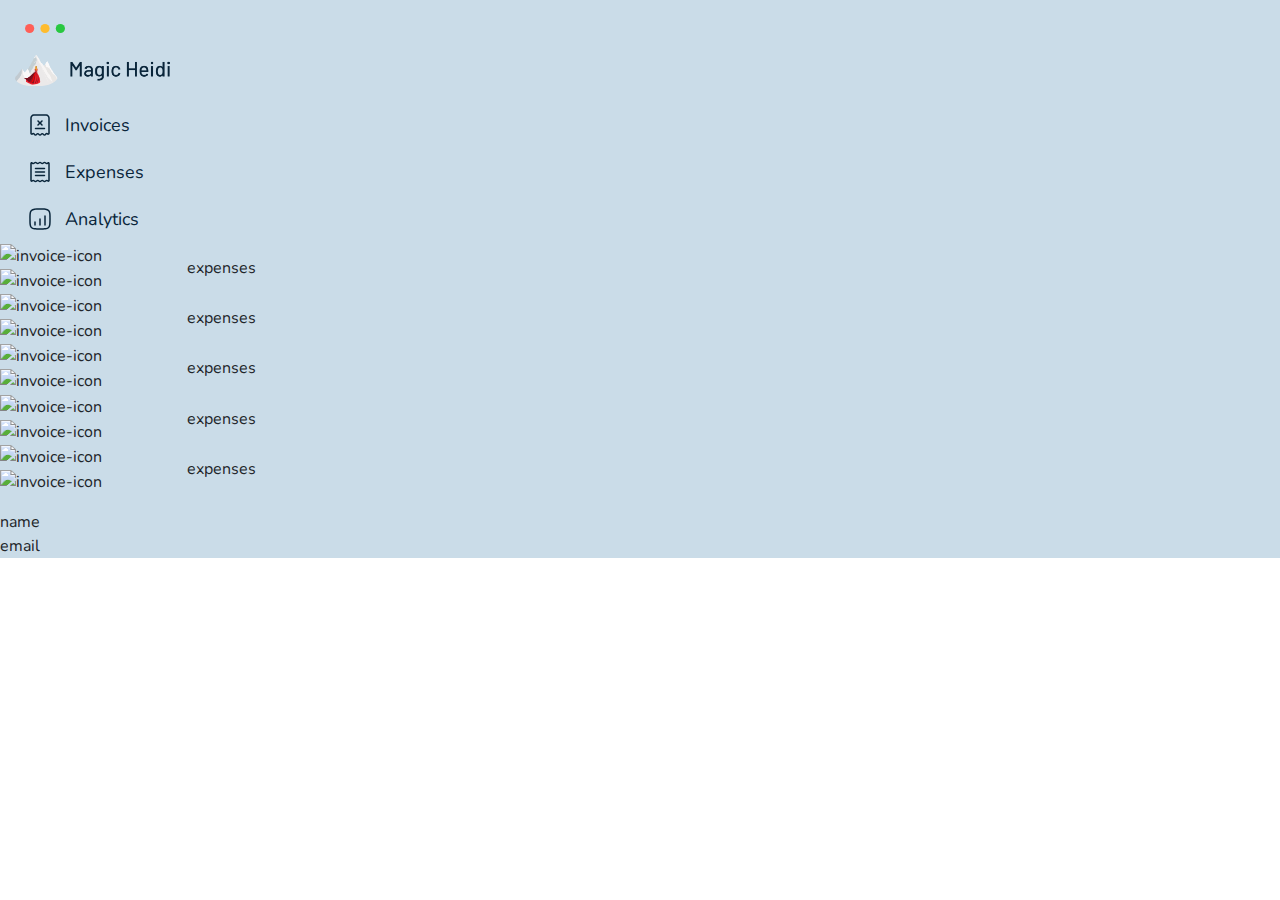
==== index.html @ df52ae56 "update 1st" ====
<!DOCTYPE html>
<html lang="en">

<head>
    <meta charset="UTF-8">
    <meta name="viewport" content="width=device-width, initial-scale=1.0">
    <title>Document</title>
    <link rel="stylesheet" href="style.css">
    <link rel="stylesheet" href="https://cdn.jsdelivr.net/npm/bootstrap@5.3.2/dist/css/bootstrap.min.css">
</head>

<body>
    <div class="full-page">
        <div class="sidebar">
            <div class="upper-sec">
                <div class="d-flex flex-column gap-3">
                    <div class="win-control">
                        <div class="i-wrapper"><img src="images/Window Controls.svg" alt="Controls"></div>
                    </div>
                    <div class="logo-wrapper">
                        <div class="i-wrapper"><img src="images/Logo.png" alt="Logo"></div>
                    </div>
                    <div class="nav-main">
                        <div class="d-flex flex-column">
                            <div class="nav-box">
                                <div class="d-flex align-items-center">
                                    <div class="icon">
                                        <svg class="static-icon" width="20" height="22" viewBox="0 0 20 22" fill="none" xmlns="http://www.w3.org/2000/svg">
                                            <path fill-rule="evenodd" clip-rule="evenodd" d="M4.2936 0.250003C4.30665 0.250005 4.31989 0.250006 4.33334 0.250006L15.7064 0.250003C15.9776 0.249969 16.1647 0.249945 16.33 0.265124C18.1682 0.433854 19.581 1.95266 19.736 3.8109C19.75 3.97944 19.75 4.17098 19.75 4.45924L19.75 19.2598C19.75 20.0316 19.2676 20.6151 18.6559 20.8291C18.0393 21.0447 17.2904 20.8818 16.8322 20.2407C16.8155 20.2173 16.7998 20.2064 16.7886 20.2006C16.7763 20.1944 16.7632 20.1914 16.75 20.1914C16.7368 20.1914 16.7237 20.1944 16.7115 20.2006C16.7002 20.2064 16.6845 20.2173 16.6678 20.2407L16.2351 20.846C15.3735 22.0513 13.6265 22.0513 12.7649 20.846C12.5015 20.4776 11.9985 20.4776 11.7351 20.846C10.8735 22.0513 9.1265 22.0513 8.26487 20.846C8.0015 20.4776 7.49851 20.4776 7.23514 20.846C6.37351 22.0513 4.6265 22.0513 3.76486 20.846L3.33217 20.2407C3.31546 20.2173 3.29981 20.2064 3.28856 20.2006C3.27631 20.1944 3.2632 20.1914 3.25 20.1914C3.23681 20.1914 3.2237 20.1944 3.21145 20.2006C3.2002 20.2064 3.18455 20.2173 3.16784 20.2407C2.70958 20.8818 1.96074 21.0447 1.34414 20.8291C0.732365 20.6151 0.250004 20.0316 0.250004 19.2598V4.49727C0.250004 4.48441 0.250003 4.47174 0.250002 4.45925C0.249977 4.17098 0.249959 3.97945 0.264014 3.8109C0.418968 1.95266 1.83179 0.433854 3.66998 0.265124C3.83534 0.249945 4.02237 0.249969 4.2936 0.250003ZM4.33334 1.75001C4.00717 1.75001 3.89475 1.7508 3.80709 1.75884C2.74461 1.85637 1.85765 2.75044 1.75883 3.93555C1.75066 4.0335 1.75 4.15739 1.75 4.49727V19.2598C1.75 19.3208 1.76677 19.3522 1.77879 19.3687C1.79348 19.3888 1.8149 19.4046 1.83932 19.4132C1.8637 19.4217 1.88214 19.42 1.89223 19.4171C1.8973 19.4156 1.91821 19.4094 1.94756 19.3684C2.59285 18.4657 3.90716 18.4657 4.55245 19.3684L4.98514 19.9737C5.24851 20.3421 5.7515 20.3421 6.01487 19.9737C6.8765 18.7683 8.62351 18.7683 9.48514 19.9737C9.74851 20.3421 10.2515 20.3421 10.5149 19.9737C11.3765 18.7683 13.1235 18.7683 13.9851 19.9737C14.2485 20.3421 14.7515 20.3421 15.0149 19.9737L15.4476 19.3684C16.0928 18.4657 17.4072 18.4657 18.0525 19.3684C18.0818 19.4095 18.1026 19.4155 18.1076 19.417C18.1177 19.42 18.1363 19.4217 18.1607 19.4132C18.1851 19.4046 18.2065 19.3888 18.2212 19.3687C18.2332 19.3522 18.25 19.3208 18.25 19.2598V4.49727C18.25 4.15739 18.2493 4.03349 18.2412 3.93554C18.1424 2.75044 17.2554 1.85637 16.1929 1.75884C16.1053 1.7508 15.9928 1.75001 15.6667 1.75001H4.33334ZM7.46969 6.46968C7.76258 6.17678 8.23746 6.17678 8.53035 6.46968L10 7.93936L11.4697 6.46969C11.7626 6.1768 12.2375 6.1768 12.5304 6.46969C12.8232 6.76259 12.8232 7.23746 12.5304 7.53035L11.0607 9.00002L12.5303 10.4697C12.8232 10.7626 12.8232 11.2374 12.5303 11.5303C12.2374 11.8232 11.7626 11.8232 11.4697 11.5303L10 10.0607L8.53037 11.5303C8.23748 11.8232 7.7626 11.8232 7.46971 11.5303C7.17682 11.2374 7.17682 10.7626 7.46971 10.4697L8.93937 9.00002L7.46969 7.53034C7.1768 7.23744 7.1768 6.76257 7.46969 6.46968ZM4.75 14.5C4.75 14.0858 5.08579 13.75 5.5 13.75H14.5C14.9142 13.75 15.25 14.0858 15.25 14.5C15.25 14.9142 14.9142 15.25 14.5 15.25H5.5C5.08579 15.25 4.75 14.9142 4.75 14.5Z" fill="#09253a"/>
                                            </svg>
                                            <svg class="hovered-icon" width="20" height="22" viewBox="0 0 20 22" fill="none" xmlns="http://www.w3.org/2000/svg">
                                                <path fill-rule="evenodd" clip-rule="evenodd" d="M4.2936 0.250003C4.30665 0.250005 4.31989 0.250006 4.33334 0.250006L15.7064 0.250003C15.9776 0.249969 16.1647 0.249945 16.33 0.265124C18.1682 0.433854 19.581 1.95266 19.736 3.8109C19.75 3.97944 19.75 4.17098 19.75 4.45924L19.75 19.2598C19.75 20.0316 19.2676 20.6151 18.6559 20.8291C18.0393 21.0447 17.2904 20.8818 16.8322 20.2407C16.8155 20.2173 16.7998 20.2064 16.7886 20.2006C16.7763 20.1944 16.7632 20.1914 16.75 20.1914C16.7368 20.1914 16.7237 20.1944 16.7115 20.2006C16.7002 20.2064 16.6845 20.2173 16.6678 20.2407L16.2351 20.846C15.3735 22.0513 13.6265 22.0513 12.7649 20.846C12.5015 20.4776 11.9985 20.4776 11.7351 20.846C10.8735 22.0513 9.1265 22.0513 8.26487 20.846C8.0015 20.4776 7.49851 20.4776 7.23514 20.846C6.37351 22.0513 4.6265 22.0513 3.76486 20.846L3.33217 20.2407C3.31546 20.2173 3.29981 20.2064 3.28856 20.2006C3.27631 20.1944 3.2632 20.1914 3.25 20.1914C3.23681 20.1914 3.2237 20.1944 3.21145 20.2006C3.2002 20.2064 3.18455 20.2173 3.16784 20.2407C2.70958 20.8818 1.96074 21.0447 1.34414 20.8291C0.732365 20.6151 0.250004 20.0316 0.250004 19.2598V4.49727C0.250004 4.48441 0.250003 4.47174 0.250002 4.45925C0.249977 4.17098 0.249959 3.97945 0.264014 3.8109C0.418968 1.95266 1.83179 0.433854 3.66998 0.265124C3.83534 0.249945 4.02237 0.249969 4.2936 0.250003ZM4.33334 1.75001C4.00717 1.75001 3.89475 1.7508 3.80709 1.75884C2.74461 1.85637 1.85765 2.75044 1.75883 3.93555C1.75066 4.0335 1.75 4.15739 1.75 4.49727V19.2598C1.75 19.3208 1.76677 19.3522 1.77879 19.3687C1.79348 19.3888 1.8149 19.4046 1.83932 19.4132C1.8637 19.4217 1.88214 19.42 1.89223 19.4171C1.8973 19.4156 1.91821 19.4094 1.94756 19.3684C2.59285 18.4657 3.90716 18.4657 4.55245 19.3684L4.98514 19.9737C5.24851 20.3421 5.7515 20.3421 6.01487 19.9737C6.8765 18.7683 8.62351 18.7683 9.48514 19.9737C9.74851 20.3421 10.2515 20.3421 10.5149 19.9737C11.3765 18.7683 13.1235 18.7683 13.9851 19.9737C14.2485 20.3421 14.7515 20.3421 15.0149 19.9737L15.4476 19.3684C16.0928 18.4657 17.4072 18.4657 18.0525 19.3684C18.0818 19.4095 18.1026 19.4155 18.1076 19.417C18.1177 19.42 18.1363 19.4217 18.1607 19.4132C18.1851 19.4046 18.2065 19.3888 18.2212 19.3687C18.2332 19.3522 18.25 19.3208 18.25 19.2598V4.49727C18.25 4.15739 18.2493 4.03349 18.2412 3.93554C18.1424 2.75044 17.2554 1.85637 16.1929 1.75884C16.1053 1.7508 15.9928 1.75001 15.6667 1.75001H4.33334ZM7.46969 6.46968C7.76258 6.17678 8.23746 6.17678 8.53035 6.46968L10 7.93936L11.4697 6.46969C11.7626 6.1768 12.2375 6.1768 12.5304 6.46969C12.8232 6.76259 12.8232 7.23746 12.5304 7.53035L11.0607 9.00002L12.5303 10.4697C12.8232 10.7626 12.8232 11.2374 12.5303 11.5303C12.2374 11.8232 11.7626 11.8232 11.4697 11.5303L10 10.0607L8.53037 11.5303C8.23748 11.8232 7.7626 11.8232 7.46971 11.5303C7.17682 11.2374 7.17682 10.7626 7.46971 10.4697L8.93937 9.00002L7.46969 7.53034C7.1768 7.23744 7.1768 6.76257 7.46969 6.46968ZM4.75 14.5C4.75 14.0858 5.08579 13.75 5.5 13.75H14.5C14.9142 13.75 15.25 14.0858 15.25 14.5C15.25 14.9142 14.9142 15.25 14.5 15.25H5.5C5.08579 15.25 4.75 14.9142 4.75 14.5Z" fill="#9f4576"/>
                                            </svg>
                                                
                                    </div>
                                    <div class="text">
                                        Invoices
                                    </div>
                                </div>
                            </div>
                            <div class="nav-box">
                                <div class="d-flex align-items-center">
                                    <div class="icon"> <svg class="static-icon" width="20" height="22" viewBox="0 0 20 22" fill="none" xmlns="http://www.w3.org/2000/svg">
                                        <path fill-rule="evenodd" clip-rule="evenodd" d="M6.12673 2.5603C5.76931 2.24259 5.23069 2.24259 4.87327 2.5603C3.98775 3.34743 2.67284 3.38164 1.75 2.66292V19.3367C2.67284 18.618 3.98775 18.6522 4.87327 19.4394C5.23069 19.7571 5.76931 19.7571 6.12673 19.4394C7.05248 18.6165 8.44752 18.6165 9.37327 19.4394C9.73069 19.7571 10.2693 19.7571 10.6267 19.4394C11.5525 18.6165 12.9475 18.6165 13.8733 19.4394C14.2307 19.7571 14.7693 19.7571 15.1267 19.4394C16.0122 18.6522 17.3272 18.618 18.25 19.3367V2.66292C17.3272 3.38164 16.0122 3.34743 15.1267 2.5603C14.7693 2.24259 14.2307 2.24259 13.8733 2.5603C12.9475 3.38319 11.5525 3.38319 10.6267 2.5603C10.2693 2.24259 9.73069 2.24259 9.37327 2.5603C8.44752 3.38319 7.05248 3.38319 6.12673 2.5603ZM3.87673 1.43919C4.80248 0.616299 6.19752 0.616299 7.12327 1.43919C7.48069 1.7569 8.01931 1.7569 8.37673 1.43919C9.30248 0.616299 10.6975 0.616299 11.6233 1.43919C11.9807 1.7569 12.5193 1.7569 12.8767 1.43919C13.8025 0.616299 15.1975 0.616299 16.1233 1.43919C16.4807 1.7569 17.0193 1.7569 17.3767 1.43919C18.2963 0.621779 19.75 1.27458 19.75 2.50495V19.4947C19.75 20.7251 18.2963 21.3779 17.3767 20.5605C17.0193 20.2428 16.4807 20.2428 16.1233 20.5605C15.1975 21.3834 13.8025 21.3834 12.8767 20.5605C12.5193 20.2428 11.9807 20.2428 11.6233 20.5605C10.6975 21.3834 9.30248 21.3834 8.37673 20.5605C8.01931 20.2428 7.48069 20.2428 7.12327 20.5605C6.19752 21.3834 4.80248 21.3834 3.87673 20.5605C3.51931 20.2428 2.98069 20.2428 2.62327 20.5605C1.70369 21.3779 0.25 20.7251 0.25 19.4947V2.50495C0.25 1.27458 1.70369 0.621779 2.62327 1.43919C2.98069 1.7569 3.51931 1.7569 3.87673 1.43919ZM4.75 7.49992C4.75 7.08571 5.08579 6.74992 5.5 6.74992H14.5C14.9142 6.74992 15.25 7.08571 15.25 7.49992C15.25 7.91414 14.9142 8.24992 14.5 8.24992H5.5C5.08579 8.24992 4.75 7.91414 4.75 7.49992ZM4.75 10.9999C4.75 10.5857 5.08579 10.2499 5.5 10.2499H14.5C14.9142 10.2499 15.25 10.5857 15.25 10.9999C15.25 11.4141 14.9142 11.7499 14.5 11.7499H5.5C5.08579 11.7499 4.75 11.4141 4.75 10.9999ZM4.75 14.4999C4.75 14.0857 5.08579 13.7499 5.5 13.7499H14.5C14.9142 13.7499 15.25 14.0857 15.25 14.4999C15.25 14.9141 14.9142 15.2499 14.5 15.2499H5.5C5.08579 15.2499 4.75 14.9141 4.75 14.4999Z" fill="#09253a"/>
                                        </svg>
                                        <svg class="hovered-icon" width="20" height="22" viewBox="0 0 20 22" fill="none" xmlns="http://www.w3.org/2000/svg">
                                            <path fill-rule="evenodd" clip-rule="evenodd" d="M6.12673 2.5603C5.76931 2.24259 5.23069 2.24259 4.87327 2.5603C3.98775 3.34743 2.67284 3.38164 1.75 2.66292V19.3367C2.67284 18.618 3.98775 18.6522 4.87327 19.4394C5.23069 19.7571 5.76931 19.7571 6.12673 19.4394C7.05248 18.6165 8.44752 18.6165 9.37327 19.4394C9.73069 19.7571 10.2693 19.7571 10.6267 19.4394C11.5525 18.6165 12.9475 18.6165 13.8733 19.4394C14.2307 19.7571 14.7693 19.7571 15.1267 19.4394C16.0122 18.6522 17.3272 18.618 18.25 19.3367V2.66292C17.3272 3.38164 16.0122 3.34743 15.1267 2.5603C14.7693 2.24259 14.2307 2.24259 13.8733 2.5603C12.9475 3.38319 11.5525 3.38319 10.6267 2.5603C10.2693 2.24259 9.73069 2.24259 9.37327 2.5603C8.44752 3.38319 7.05248 3.38319 6.12673 2.5603ZM3.87673 1.43919C4.80248 0.616299 6.19752 0.616299 7.12327 1.43919C7.48069 1.7569 8.01931 1.7569 8.37673 1.43919C9.30248 0.616299 10.6975 0.616299 11.6233 1.43919C11.9807 1.7569 12.5193 1.7569 12.8767 1.43919C13.8025 0.616299 15.1975 0.616299 16.1233 1.43919C16.4807 1.7569 17.0193 1.7569 17.3767 1.43919C18.2963 0.621779 19.75 1.27458 19.75 2.50495V19.4947C19.75 20.7251 18.2963 21.3779 17.3767 20.5605C17.0193 20.2428 16.4807 20.2428 16.1233 20.5605C15.1975 21.3834 13.8025 21.3834 12.8767 20.5605C12.5193 20.2428 11.9807 20.2428 11.6233 20.5605C10.6975 21.3834 9.30248 21.3834 8.37673 20.5605C8.01931 20.2428 7.48069 20.2428 7.12327 20.5605C6.19752 21.3834 4.80248 21.3834 3.87673 20.5605C3.51931 20.2428 2.98069 20.2428 2.62327 20.5605C1.70369 21.3779 0.25 20.7251 0.25 19.4947V2.50495C0.25 1.27458 1.70369 0.621779 2.62327 1.43919C2.98069 1.7569 3.51931 1.7569 3.87673 1.43919ZM4.75 7.49992C4.75 7.08571 5.08579 6.74992 5.5 6.74992H14.5C14.9142 6.74992 15.25 7.08571 15.25 7.49992C15.25 7.91414 14.9142 8.24992 14.5 8.24992H5.5C5.08579 8.24992 4.75 7.91414 4.75 7.49992ZM4.75 10.9999C4.75 10.5857 5.08579 10.2499 5.5 10.2499H14.5C14.9142 10.2499 15.25 10.5857 15.25 10.9999C15.25 11.4141 14.9142 11.7499 14.5 11.7499H5.5C5.08579 11.7499 4.75 11.4141 4.75 10.9999ZM4.75 14.4999C4.75 14.0857 5.08579 13.7499 5.5 13.7499H14.5C14.9142 13.7499 15.25 14.0857 15.25 14.4999C15.25 14.9141 14.9142 15.2499 14.5 15.2499H5.5C5.08579 15.2499 4.75 14.9141 4.75 14.4999Z" fill="#9f4576"/>
                                        </svg>
                                            
                                    </div>
                                    <div class="text">
                                        expenses
                                    </div>
                                </div>
                            </div>
                            <div class="nav-box">
                                <div class="d-flex align-items-center">
                                    <div class="icon"><svg class="static-icon" width="22" height="22" viewBox="0 0 22 22" fill="none" xmlns="http://www.w3.org/2000/svg">
                                        <path d="M6.75 14C6.75 13.5858 6.41421 13.25 6 13.25C5.58579 13.25 5.25 13.5858 5.25 14V17C5.25 17.4142 5.58579 17.75 6 17.75C6.41421 17.75 6.75 17.4142 6.75 17V14Z" fill="#09253a"/>
                                        <path d="M11 10.25C11.4142 10.25 11.75 10.5858 11.75 11V17C11.75 17.4142 11.4142 17.75 11 17.75C10.5858 17.75 10.25 17.4142 10.25 17V11C10.25 10.5858 10.5858 10.25 11 10.25Z" fill="#09253a"/>
                                        <path d="M16.75 8C16.75 7.58579 16.4142 7.25 16 7.25C15.5858 7.25 15.25 7.58579 15.25 8V17C15.25 17.4142 15.5858 17.75 16 17.75C16.4142 17.75 16.75 17.4142 16.75 17V8Z" fill="#09253a"/>
                                        <path fill-rule="evenodd" clip-rule="evenodd" d="M10.9426 0.25C8.63423 0.249987 6.82519 0.249977 5.41371 0.439747C3.96897 0.633986 2.82895 1.03933 1.93414 1.93414C1.03933 2.82895 0.633986 3.96897 0.439747 5.41371C0.249977 6.82519 0.249987 8.63423 0.25 10.9426V11.0574C0.249987 13.3658 0.249977 15.1748 0.439747 16.5863C0.633986 18.031 1.03933 19.1711 1.93414 20.0659C2.82895 20.9607 3.96897 21.366 5.41371 21.5603C6.82519 21.75 8.63423 21.75 10.9426 21.75H11.0574C13.3658 21.75 15.1748 21.75 16.5863 21.5603C18.031 21.366 19.1711 20.9607 20.0659 20.0659C20.9607 19.1711 21.366 18.031 21.5603 16.5863C21.75 15.1748 21.75 13.3658 21.75 11.0574V10.9426C21.75 8.63423 21.75 6.82519 21.5603 5.41371C21.366 3.96897 20.9607 2.82895 20.0659 1.93414C19.1711 1.03933 18.031 0.633986 16.5863 0.439747C15.1748 0.249977 13.3658 0.249987 11.0574 0.25H10.9426ZM2.9948 2.9948C3.56445 2.42514 4.33517 2.09825 5.61358 1.92637C6.91356 1.75159 8.62178 1.75 11 1.75C13.3782 1.75 15.0864 1.75159 16.3864 1.92637C17.6648 2.09825 18.4355 2.42514 19.0052 2.9948C19.5749 3.56445 19.9018 4.33517 20.0736 5.61358C20.2484 6.91356 20.25 8.62178 20.25 11C20.25 13.3782 20.2484 15.0864 20.0736 16.3864C19.9018 17.6648 19.5749 18.4355 19.0052 19.0052C18.4355 19.5749 17.6648 19.9018 16.3864 20.0736C15.0864 20.2484 13.3782 20.25 11 20.25C8.62178 20.25 6.91356 20.2484 5.61358 20.0736C4.33517 19.9018 3.56445 19.5749 2.9948 19.0052C2.42514 18.4355 2.09825 17.6648 1.92637 16.3864C1.75159 15.0864 1.75 13.3782 1.75 11C1.75 8.62178 1.75159 6.91356 1.92637 5.61358C2.09825 4.33517 2.42514 3.56445 2.9948 2.9948Z" fill="#09253a"/>
                                        </svg>
                                        <svg class="hovered-icon" width="22" height="22" viewBox="0 0 22 22" fill="none" xmlns="http://www.w3.org/2000/svg">
                                            <path d="M6.75 14C6.75 13.5858 6.41421 13.25 6 13.25C5.58579 13.25 5.25 13.5858 5.25 14V17C5.25 17.4142 5.58579 17.75 6 17.75C6.41421 17.75 6.75 17.4142 6.75 17V14Z" fill="#9f4576"/>
                                            <path d="M11 10.25C11.4142 10.25 11.75 10.5858 11.75 11V17C11.75 17.4142 11.4142 17.75 11 17.75C10.5858 17.75 10.25 17.4142 10.25 17V11C10.25 10.5858 10.5858 10.25 11 10.25Z" fill="#9f4576"/>
                                            <path d="M16.75 8C16.75 7.58579 16.4142 7.25 16 7.25C15.5858 7.25 15.25 7.58579 15.25 8V17C15.25 17.4142 15.5858 17.75 16 17.75C16.4142 17.75 16.75 17.4142 16.75 17V8Z" fill="#9f4576"/>
                                            <path fill-rule="evenodd" clip-rule="evenodd" d="M10.9426 0.25C8.63423 0.249987 6.82519 0.249977 5.41371 0.439747C3.96897 0.633986 2.82895 1.03933 1.93414 1.93414C1.03933 2.82895 0.633986 3.96897 0.439747 5.41371C0.249977 6.82519 0.249987 8.63423 0.25 10.9426V11.0574C0.249987 13.3658 0.249977 15.1748 0.439747 16.5863C0.633986 18.031 1.03933 19.1711 1.93414 20.0659C2.82895 20.9607 3.96897 21.366 5.41371 21.5603C6.82519 21.75 8.63423 21.75 10.9426 21.75H11.0574C13.3658 21.75 15.1748 21.75 16.5863 21.5603C18.031 21.366 19.1711 20.9607 20.0659 20.0659C20.9607 19.1711 21.366 18.031 21.5603 16.5863C21.75 15.1748 21.75 13.3658 21.75 11.0574V10.9426C21.75 8.63423 21.75 6.82519 21.5603 5.41371C21.366 3.96897 20.9607 2.82895 20.0659 1.93414C19.1711 1.03933 18.031 0.633986 16.5863 0.439747C15.1748 0.249977 13.3658 0.249987 11.0574 0.25H10.9426ZM2.9948 2.9948C3.56445 2.42514 4.33517 2.09825 5.61358 1.92637C6.91356 1.75159 8.62178 1.75 11 1.75C13.3782 1.75 15.0864 1.75159 16.3864 1.92637C17.6648 2.09825 18.4355 2.42514 19.0052 2.9948C19.5749 3.56445 19.9018 4.33517 20.0736 5.61358C20.2484 6.91356 20.25 8.62178 20.25 11C20.25 13.3782 20.2484 15.0864 20.0736 16.3864C19.9018 17.6648 19.5749 18.4355 19.0052 19.0052C18.4355 19.5749 17.6648 19.9018 16.3864 20.0736C15.0864 20.2484 13.3782 20.25 11 20.25C8.62178 20.25 6.91356 20.2484 5.61358 20.0736C4.33517 19.9018 3.56445 19.5749 2.9948 19.0052C2.42514 18.4355 2.09825 17.6648 1.92637 16.3864C1.75159 15.0864 1.75 13.3782 1.75 11C1.75 8.62178 1.75159 6.91356 1.92637 5.61358C2.09825 4.33517 2.42514 3.56445 2.9948 2.9948Z" fill="#9f4576"/>
                                            </svg>
</div>
                                  <div class="text">
                                        Analytics
                                    </div>
                                </div>
                            </div>
                        </div>
                    </div>
                </div>
            </div>
            <div class="bottom-sec">
                <div class="d-flex flex-column gap-3">
                    <div class="sec-nav">
                        <div class="d-flex flex-column">
                            <div class="nav-box">
                                <div class="d-flex align-items-center">
                                    <div class="icon"><img class="static-icon" src="images/invoice.png"
                                            alt="invoice-icon">
                                        <img class="hovered-image" src="images/invoice.png" alt="invoice-icon">
                                    </div>
                                    <div class="text">
                                        expenses
                                    </div>
                                </div>
                            </div>
                            <div class="nav-box">
                                <div class="d-flex align-items-center">
                                    <div class="icon"><img class="static-icon" src="images/invoice.png"
                                            alt="invoice-icon">
                                        <img class="hovered-image" src="images/invoice.png" alt="invoice-icon">
                                    </div>
                                    <div class="text">
                                        expenses
                                    </div>
                                </div>
                            </div>
                            <div class="nav-box">
                                <div class="d-flex align-items-center">
                                    <div class="icon"><img class="static-icon" src="images/invoice.png"
                                            alt="invoice-icon">
                                        <img class="hovered-image" src="images/invoice.png" alt="invoice-icon">
                                    </div>
                                    <div class="text">
                                        expenses
                                    </div>
                                </div>
                            </div>
                            <div class="nav-box">
                                <div class="d-flex align-items-center">
                                    <div class="icon"><img class="static-icon" src="images/invoice.png"
                                            alt="invoice-icon">
                                        <img class="hovered-image" src="images/invoice.png" alt="invoice-icon">
                                    </div>
                                    <div class="text">
                                        expenses
                                    </div>
                                </div>
                            </div>
                            <div class="nav-box">
                                <div class="d-flex align-items-center">
                                    <div class="icon"><img class="static-icon" src="images/invoice.png"
                                            alt="invoice-icon">
                                        <img class="hovered-image" src="images/invoice.png" alt="invoice-icon">
                                    </div>
                                    <div class="text">
                                        expenses
                                    </div>
                                </div>
                            </div>
                        </div>
                    </div>
                    <div class="user-info">
                        <div class="d-flex align-items-center">
                            <div class="profile">
                                <div class="d-flex align-items-center">
                                    <div class="dp"></div>
                                    <div class="information">
                                        <div class="d-flex flex-column">
                                            <div class="username">name</div>
                                            <div class="address">email</div>
                                        </div>
                                    </div>
                                </div>
                            </div>
<div class="profile-setting">
    <div class="icon-box"></div>
</div>

                        </div>
                    </div>
                </div>
            </div>
        </div>
        <div class="main">
        </div>
    </div>
    <script src="https://cdn.jsdelivr.net/npm/bootstrap@5.3.2/dist/js/bootstrap.bundle.min.js"
        integrity="sha384-C6RzsynM9kWDrMNeT87bh95OGNyZPhcTNXj1NW7RuBCsyN/o0jlpcV8Qyq46cDfL"
        crossorigin="anonymous"></script>
</body>

</html>
---- style.css ----
@import url("https://fonts.googleapis.com/css2?family=Nunito:ital,wght@0,200;0,300;0,400;0,500;0,600;0,700;0,800;0,900;0,1000;1,200;1,300;1,400;1,500;1,600;1,700;1,800;1,900;1,1000&display=swap");
body,
* {
  padding: 0;
  margin: 0;
  box-sizing: border-box;
  scroll-behavior: smooth;
  font-family: "Nunito", sans-serif;
}

.full-page {
  background: #cadce8;
}
.full-page .sidebar {
  width: 20% !important;
}
.full-page .sidebar .upper-sec .win-control {
  padding: 15px 0px 0px 15px;
}
.full-page .sidebar .upper-sec .win-control .i-wrapper {
  width: 60px;
}
.full-page .sidebar .upper-sec .win-control .i-wrapper img {
  width: 100%;
  height: 100%;
  -o-object-fit: contain;
     object-fit: contain;
}
.full-page .sidebar .upper-sec .logo-wrapper {
  padding: 0px 0px 0px 15px;
}
.full-page .sidebar .upper-sec .logo-wrapper .i-wrapper {
  width: 70%;
  height: 100%;
}
.full-page .sidebar .upper-sec .logo-wrapper .i-wrapper img {
  width: 100%;
  height: 100%;
  -o-object-fit: contain;
     object-fit: contain;
}
.full-page .sidebar .upper-sec .nav-main .nav-box {
  padding: 10px 0px 10px 15px;
  position: relative;
}
.full-page .sidebar .upper-sec .nav-main .nav-box:hover {
  border-radius: 25px 0 0 25px;
  background: #fff;
}
.full-page .sidebar .upper-sec .nav-main .nav-box:hover .icon .static-icon {
  display: none;
}
.full-page .sidebar .upper-sec .nav-main .nav-box:hover .icon .hovered-icon {
  display: block;
}
.full-page .sidebar .upper-sec .nav-main .nav-box:hover .text {
  color: #9f4576;
}
.full-page .sidebar .upper-sec .nav-main .nav-box::after, .full-page .sidebar .upper-sec .nav-main .nav-box::before {
  content: "";
  position: absolute;
  top: -30px;
  right: 0;
  width: 20px;
  height: 30px;
  border-radius: 0 0 15px 0;
  z-index: 1;
}
.full-page .sidebar .upper-sec .nav-main .nav-box::before {
  top: auto;
  bottom: -30px;
  border-radius: 0 15px 0 0;
}
.full-page .sidebar .upper-sec .nav-main .nav-box:hover::after {
  box-shadow: 0 15px 0 0 #ffffff;
}
.full-page .sidebar .upper-sec .nav-main .nav-box:hover::before {
  box-shadow: 0 -15px 0 0 #fff;
}
.full-page .sidebar .upper-sec .nav-main .nav-box .icon {
  width: 50px;
  position: relative;
}
.full-page .sidebar .upper-sec .nav-main .nav-box .icon .static-icon,
.full-page .sidebar .upper-sec .nav-main .nav-box .icon .hovered-icon {
  position: absolute;
  top: 50%;
  left: 50%;
  transform: translate(-50%, -50%);
}
.full-page .sidebar .upper-sec .nav-main .nav-box .icon .hovered-icon {
  display: none;
}
.full-page .sidebar .upper-sec .nav-main .nav-box .text {
  color: rgb(9, 37, 58);
  text-transform: capitalize;
  font-weight: 400;
  font-size: 18px;
}
.full-page .main {
  width: 80%;
}/*# sourceMappingURL=style.css.map */
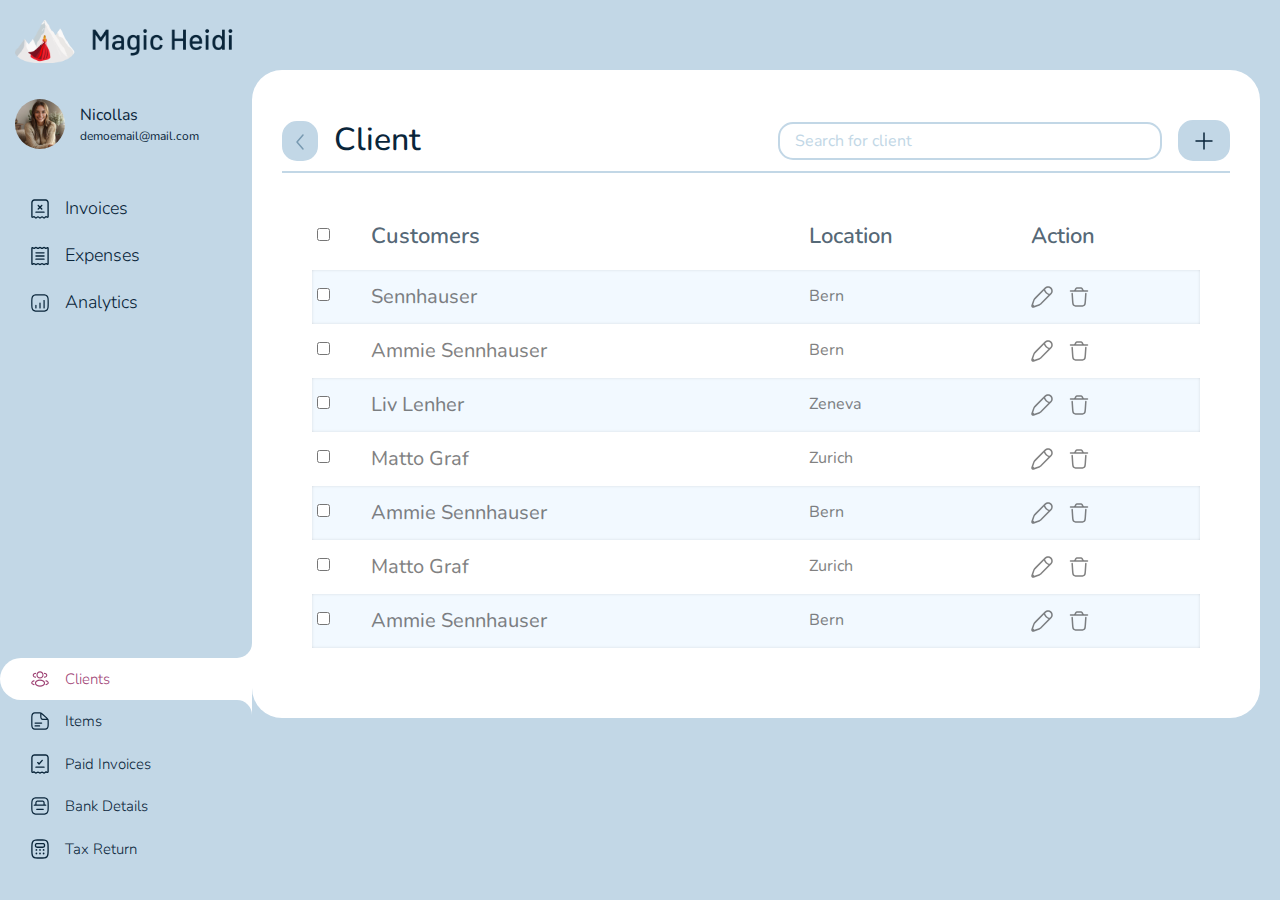
==== commit a967b6d3: "upload responsiveness" ====
--- a/index.html
+++ b/index.html
@@ -7,6 +7,7 @@
     <title>Document</title>
     <link rel="stylesheet" href="style.css">
     <link rel="stylesheet" href="https://cdn.jsdelivr.net/npm/bootstrap@5.3.2/dist/css/bootstrap.min.css">
+  
 </head>
 
 <body>
@@ -14,65 +15,110 @@
         <div class="sidebar">
             <div class="upper-sec">
                 <div class="d-flex flex-column gap-3">
-                    <div class="win-control">
-                        <div class="i-wrapper"><img src="images/Window Controls.svg" alt="Controls"></div>
-                    </div>
+
                     <div class="logo-wrapper">
                         <div class="i-wrapper"><img src="images/Logo.png" alt="Logo"></div>
                     </div>
+                    <div class="user-info">
+                        <div class="d-flex align-items-center">
+                            <div class="profile">
+                                <div class="d-flex align-items-center">
+                                    <div class="dp"><img src="images/dp.jpg" alt=""></div>
+                                    <div class="information">
+                                        <div class="d-flex flex-column">
+                                            <div class="username">Nicollas</div>
+                                            <div class="address">demoemail@mail.com</div>
+                                        </div>
+                                    </div>
+                                </div>
+                            </div>
+                           
+
+                        </div>
+                    </div>
                     <div class="nav-main">
                         <div class="d-flex flex-column">
-                            <div class="nav-box">
+                            <a href="invoice.html" class="nav-item ">
                                 <div class="d-flex align-items-center">
                                     <div class="icon">
-                                        <svg class="static-icon" width="20" height="22" viewBox="0 0 20 22" fill="none" xmlns="http://www.w3.org/2000/svg">
-                                            <path fill-rule="evenodd" clip-rule="evenodd" d="M4.2936 0.250003C4.30665 0.250005 4.31989 0.250006 4.33334 0.250006L15.7064 0.250003C15.9776 0.249969 16.1647 0.249945 16.33 0.265124C18.1682 0.433854 19.581 1.95266 19.736 3.8109C19.75 3.97944 19.75 4.17098 19.75 4.45924L19.75 19.2598C19.75 20.0316 19.2676 20.6151 18.6559 20.8291C18.0393 21.0447 17.2904 20.8818 16.8322 20.2407C16.8155 20.2173 16.7998 20.2064 16.7886 20.2006C16.7763 20.1944 16.7632 20.1914 16.75 20.1914C16.7368 20.1914 16.7237 20.1944 16.7115 20.2006C16.7002 20.2064 16.6845 20.2173 16.6678 20.2407L16.2351 20.846C15.3735 22.0513 13.6265 22.0513 12.7649 20.846C12.5015 20.4776 11.9985 20.4776 11.7351 20.846C10.8735 22.0513 9.1265 22.0513 8.26487 20.846C8.0015 20.4776 7.49851 20.4776 7.23514 20.846C6.37351 22.0513 4.6265 22.0513 3.76486 20.846L3.33217 20.2407C3.31546 20.2173 3.29981 20.2064 3.28856 20.2006C3.27631 20.1944 3.2632 20.1914 3.25 20.1914C3.23681 20.1914 3.2237 20.1944 3.21145 20.2006C3.2002 20.2064 3.18455 20.2173 3.16784 20.2407C2.70958 20.8818 1.96074 21.0447 1.34414 20.8291C0.732365 20.6151 0.250004 20.0316 0.250004 19.2598V4.49727C0.250004 4.48441 0.250003 4.47174 0.250002 4.45925C0.249977 4.17098 0.249959 3.97945 0.264014 3.8109C0.418968 1.95266 1.83179 0.433854 3.66998 0.265124C3.83534 0.249945 4.02237 0.249969 4.2936 0.250003ZM4.33334 1.75001C4.00717 1.75001 3.89475 1.7508 3.80709 1.75884C2.74461 1.85637 1.85765 2.75044 1.75883 3.93555C1.75066 4.0335 1.75 4.15739 1.75 4.49727V19.2598C1.75 19.3208 1.76677 19.3522 1.77879 19.3687C1.79348 19.3888 1.8149 19.4046 1.83932 19.4132C1.8637 19.4217 1.88214 19.42 1.89223 19.4171C1.8973 19.4156 1.91821 19.4094 1.94756 19.3684C2.59285 18.4657 3.90716 18.4657 4.55245 19.3684L4.98514 19.9737C5.24851 20.3421 5.7515 20.3421 6.01487 19.9737C6.8765 18.7683 8.62351 18.7683 9.48514 19.9737C9.74851 20.3421 10.2515 20.3421 10.5149 19.9737C11.3765 18.7683 13.1235 18.7683 13.9851 19.9737C14.2485 20.3421 14.7515 20.3421 15.0149 19.9737L15.4476 19.3684C16.0928 18.4657 17.4072 18.4657 18.0525 19.3684C18.0818 19.4095 18.1026 19.4155 18.1076 19.417C18.1177 19.42 18.1363 19.4217 18.1607 19.4132C18.1851 19.4046 18.2065 19.3888 18.2212 19.3687C18.2332 19.3522 18.25 19.3208 18.25 19.2598V4.49727C18.25 4.15739 18.2493 4.03349 18.2412 3.93554C18.1424 2.75044 17.2554 1.85637 16.1929 1.75884C16.1053 1.7508 15.9928 1.75001 15.6667 1.75001H4.33334ZM7.46969 6.46968C7.76258 6.17678 8.23746 6.17678 8.53035 6.46968L10 7.93936L11.4697 6.46969C11.7626 6.1768 12.2375 6.1768 12.5304 6.46969C12.8232 6.76259 12.8232 7.23746 12.5304 7.53035L11.0607 9.00002L12.5303 10.4697C12.8232 10.7626 12.8232 11.2374 12.5303 11.5303C12.2374 11.8232 11.7626 11.8232 11.4697 11.5303L10 10.0607L8.53037 11.5303C8.23748 11.8232 7.7626 11.8232 7.46971 11.5303C7.17682 11.2374 7.17682 10.7626 7.46971 10.4697L8.93937 9.00002L7.46969 7.53034C7.1768 7.23744 7.1768 6.76257 7.46969 6.46968ZM4.75 14.5C4.75 14.0858 5.08579 13.75 5.5 13.75H14.5C14.9142 13.75 15.25 14.0858 15.25 14.5C15.25 14.9142 14.9142 15.25 14.5 15.25H5.5C5.08579 15.25 4.75 14.9142 4.75 14.5Z" fill="#09253a"/>
-                                            </svg>
-                                            <svg class="hovered-icon" width="20" height="22" viewBox="0 0 20 22" fill="none" xmlns="http://www.w3.org/2000/svg">
-                                                <path fill-rule="evenodd" clip-rule="evenodd" d="M4.2936 0.250003C4.30665 0.250005 4.31989 0.250006 4.33334 0.250006L15.7064 0.250003C15.9776 0.249969 16.1647 0.249945 16.33 0.265124C18.1682 0.433854 19.581 1.95266 19.736 3.8109C19.75 3.97944 19.75 4.17098 19.75 4.45924L19.75 19.2598C19.75 20.0316 19.2676 20.6151 18.6559 20.8291C18.0393 21.0447 17.2904 20.8818 16.8322 20.2407C16.8155 20.2173 16.7998 20.2064 16.7886 20.2006C16.7763 20.1944 16.7632 20.1914 16.75 20.1914C16.7368 20.1914 16.7237 20.1944 16.7115 20.2006C16.7002 20.2064 16.6845 20.2173 16.6678 20.2407L16.2351 20.846C15.3735 22.0513 13.6265 22.0513 12.7649 20.846C12.5015 20.4776 11.9985 20.4776 11.7351 20.846C10.8735 22.0513 9.1265 22.0513 8.26487 20.846C8.0015 20.4776 7.49851 20.4776 7.23514 20.846C6.37351 22.0513 4.6265 22.0513 3.76486 20.846L3.33217 20.2407C3.31546 20.2173 3.29981 20.2064 3.28856 20.2006C3.27631 20.1944 3.2632 20.1914 3.25 20.1914C3.23681 20.1914 3.2237 20.1944 3.21145 20.2006C3.2002 20.2064 3.18455 20.2173 3.16784 20.2407C2.70958 20.8818 1.96074 21.0447 1.34414 20.8291C0.732365 20.6151 0.250004 20.0316 0.250004 19.2598V4.49727C0.250004 4.48441 0.250003 4.47174 0.250002 4.45925C0.249977 4.17098 0.249959 3.97945 0.264014 3.8109C0.418968 1.95266 1.83179 0.433854 3.66998 0.265124C3.83534 0.249945 4.02237 0.249969 4.2936 0.250003ZM4.33334 1.75001C4.00717 1.75001 3.89475 1.7508 3.80709 1.75884C2.74461 1.85637 1.85765 2.75044 1.75883 3.93555C1.75066 4.0335 1.75 4.15739 1.75 4.49727V19.2598C1.75 19.3208 1.76677 19.3522 1.77879 19.3687C1.79348 19.3888 1.8149 19.4046 1.83932 19.4132C1.8637 19.4217 1.88214 19.42 1.89223 19.4171C1.8973 19.4156 1.91821 19.4094 1.94756 19.3684C2.59285 18.4657 3.90716 18.4657 4.55245 19.3684L4.98514 19.9737C5.24851 20.3421 5.7515 20.3421 6.01487 19.9737C6.8765 18.7683 8.62351 18.7683 9.48514 19.9737C9.74851 20.3421 10.2515 20.3421 10.5149 19.9737C11.3765 18.7683 13.1235 18.7683 13.9851 19.9737C14.2485 20.3421 14.7515 20.3421 15.0149 19.9737L15.4476 19.3684C16.0928 18.4657 17.4072 18.4657 18.0525 19.3684C18.0818 19.4095 18.1026 19.4155 18.1076 19.417C18.1177 19.42 18.1363 19.4217 18.1607 19.4132C18.1851 19.4046 18.2065 19.3888 18.2212 19.3687C18.2332 19.3522 18.25 19.3208 18.25 19.2598V4.49727C18.25 4.15739 18.2493 4.03349 18.2412 3.93554C18.1424 2.75044 17.2554 1.85637 16.1929 1.75884C16.1053 1.7508 15.9928 1.75001 15.6667 1.75001H4.33334ZM7.46969 6.46968C7.76258 6.17678 8.23746 6.17678 8.53035 6.46968L10 7.93936L11.4697 6.46969C11.7626 6.1768 12.2375 6.1768 12.5304 6.46969C12.8232 6.76259 12.8232 7.23746 12.5304 7.53035L11.0607 9.00002L12.5303 10.4697C12.8232 10.7626 12.8232 11.2374 12.5303 11.5303C12.2374 11.8232 11.7626 11.8232 11.4697 11.5303L10 10.0607L8.53037 11.5303C8.23748 11.8232 7.7626 11.8232 7.46971 11.5303C7.17682 11.2374 7.17682 10.7626 7.46971 10.4697L8.93937 9.00002L7.46969 7.53034C7.1768 7.23744 7.1768 6.76257 7.46969 6.46968ZM4.75 14.5C4.75 14.0858 5.08579 13.75 5.5 13.75H14.5C14.9142 13.75 15.25 14.0858 15.25 14.5C15.25 14.9142 14.9142 15.25 14.5 15.25H5.5C5.08579 15.25 4.75 14.9142 4.75 14.5Z" fill="#9f4576"/>
-                                            </svg>
-                                                
+                                        <svg class="static-icon" width="20" height="22" viewBox="0 0 20 22" fill="none"
+                                            xmlns="http://www.w3.org/2000/svg">
+                                            <path fill-rule="evenodd" clip-rule="evenodd"
+                                                d="M4.2936 0.250003C4.30665 0.250005 4.31989 0.250006 4.33334 0.250006L15.7064 0.250003C15.9776 0.249969 16.1647 0.249945 16.33 0.265124C18.1682 0.433854 19.581 1.95266 19.736 3.8109C19.75 3.97944 19.75 4.17098 19.75 4.45924L19.75 19.2598C19.75 20.0316 19.2676 20.6151 18.6559 20.8291C18.0393 21.0447 17.2904 20.8818 16.8322 20.2407C16.8155 20.2173 16.7998 20.2064 16.7886 20.2006C16.7763 20.1944 16.7632 20.1914 16.75 20.1914C16.7368 20.1914 16.7237 20.1944 16.7115 20.2006C16.7002 20.2064 16.6845 20.2173 16.6678 20.2407L16.2351 20.846C15.3735 22.0513 13.6265 22.0513 12.7649 20.846C12.5015 20.4776 11.9985 20.4776 11.7351 20.846C10.8735 22.0513 9.1265 22.0513 8.26487 20.846C8.0015 20.4776 7.49851 20.4776 7.23514 20.846C6.37351 22.0513 4.6265 22.0513 3.76486 20.846L3.33217 20.2407C3.31546 20.2173 3.29981 20.2064 3.28856 20.2006C3.27631 20.1944 3.2632 20.1914 3.25 20.1914C3.23681 20.1914 3.2237 20.1944 3.21145 20.2006C3.2002 20.2064 3.18455 20.2173 3.16784 20.2407C2.70958 20.8818 1.96074 21.0447 1.34414 20.8291C0.732365 20.6151 0.250004 20.0316 0.250004 19.2598V4.49727C0.250004 4.48441 0.250003 4.47174 0.250002 4.45925C0.249977 4.17098 0.249959 3.97945 0.264014 3.8109C0.418968 1.95266 1.83179 0.433854 3.66998 0.265124C3.83534 0.249945 4.02237 0.249969 4.2936 0.250003ZM4.33334 1.75001C4.00717 1.75001 3.89475 1.7508 3.80709 1.75884C2.74461 1.85637 1.85765 2.75044 1.75883 3.93555C1.75066 4.0335 1.75 4.15739 1.75 4.49727V19.2598C1.75 19.3208 1.76677 19.3522 1.77879 19.3687C1.79348 19.3888 1.8149 19.4046 1.83932 19.4132C1.8637 19.4217 1.88214 19.42 1.89223 19.4171C1.8973 19.4156 1.91821 19.4094 1.94756 19.3684C2.59285 18.4657 3.90716 18.4657 4.55245 19.3684L4.98514 19.9737C5.24851 20.3421 5.7515 20.3421 6.01487 19.9737C6.8765 18.7683 8.62351 18.7683 9.48514 19.9737C9.74851 20.3421 10.2515 20.3421 10.5149 19.9737C11.3765 18.7683 13.1235 18.7683 13.9851 19.9737C14.2485 20.3421 14.7515 20.3421 15.0149 19.9737L15.4476 19.3684C16.0928 18.4657 17.4072 18.4657 18.0525 19.3684C18.0818 19.4095 18.1026 19.4155 18.1076 19.417C18.1177 19.42 18.1363 19.4217 18.1607 19.4132C18.1851 19.4046 18.2065 19.3888 18.2212 19.3687C18.2332 19.3522 18.25 19.3208 18.25 19.2598V4.49727C18.25 4.15739 18.2493 4.03349 18.2412 3.93554C18.1424 2.75044 17.2554 1.85637 16.1929 1.75884C16.1053 1.7508 15.9928 1.75001 15.6667 1.75001H4.33334ZM7.46969 6.46968C7.76258 6.17678 8.23746 6.17678 8.53035 6.46968L10 7.93936L11.4697 6.46969C11.7626 6.1768 12.2375 6.1768 12.5304 6.46969C12.8232 6.76259 12.8232 7.23746 12.5304 7.53035L11.0607 9.00002L12.5303 10.4697C12.8232 10.7626 12.8232 11.2374 12.5303 11.5303C12.2374 11.8232 11.7626 11.8232 11.4697 11.5303L10 10.0607L8.53037 11.5303C8.23748 11.8232 7.7626 11.8232 7.46971 11.5303C7.17682 11.2374 7.17682 10.7626 7.46971 10.4697L8.93937 9.00002L7.46969 7.53034C7.1768 7.23744 7.1768 6.76257 7.46969 6.46968ZM4.75 14.5C4.75 14.0858 5.08579 13.75 5.5 13.75H14.5C14.9142 13.75 15.25 14.0858 15.25 14.5C15.25 14.9142 14.9142 15.25 14.5 15.25H5.5C5.08579 15.25 4.75 14.9142 4.75 14.5Z"
+                                                fill="#09253a" />
+                                        </svg>
+                                        <svg class="hovered-icon" width="20" height="22" viewBox="0 0 20 22" fill="none"
+                                            xmlns="http://www.w3.org/2000/svg">
+                                            <path fill-rule="evenodd" clip-rule="evenodd"
+                                                d="M4.2936 0.250003C4.30665 0.250005 4.31989 0.250006 4.33334 0.250006L15.7064 0.250003C15.9776 0.249969 16.1647 0.249945 16.33 0.265124C18.1682 0.433854 19.581 1.95266 19.736 3.8109C19.75 3.97944 19.75 4.17098 19.75 4.45924L19.75 19.2598C19.75 20.0316 19.2676 20.6151 18.6559 20.8291C18.0393 21.0447 17.2904 20.8818 16.8322 20.2407C16.8155 20.2173 16.7998 20.2064 16.7886 20.2006C16.7763 20.1944 16.7632 20.1914 16.75 20.1914C16.7368 20.1914 16.7237 20.1944 16.7115 20.2006C16.7002 20.2064 16.6845 20.2173 16.6678 20.2407L16.2351 20.846C15.3735 22.0513 13.6265 22.0513 12.7649 20.846C12.5015 20.4776 11.9985 20.4776 11.7351 20.846C10.8735 22.0513 9.1265 22.0513 8.26487 20.846C8.0015 20.4776 7.49851 20.4776 7.23514 20.846C6.37351 22.0513 4.6265 22.0513 3.76486 20.846L3.33217 20.2407C3.31546 20.2173 3.29981 20.2064 3.28856 20.2006C3.27631 20.1944 3.2632 20.1914 3.25 20.1914C3.23681 20.1914 3.2237 20.1944 3.21145 20.2006C3.2002 20.2064 3.18455 20.2173 3.16784 20.2407C2.70958 20.8818 1.96074 21.0447 1.34414 20.8291C0.732365 20.6151 0.250004 20.0316 0.250004 19.2598V4.49727C0.250004 4.48441 0.250003 4.47174 0.250002 4.45925C0.249977 4.17098 0.249959 3.97945 0.264014 3.8109C0.418968 1.95266 1.83179 0.433854 3.66998 0.265124C3.83534 0.249945 4.02237 0.249969 4.2936 0.250003ZM4.33334 1.75001C4.00717 1.75001 3.89475 1.7508 3.80709 1.75884C2.74461 1.85637 1.85765 2.75044 1.75883 3.93555C1.75066 4.0335 1.75 4.15739 1.75 4.49727V19.2598C1.75 19.3208 1.76677 19.3522 1.77879 19.3687C1.79348 19.3888 1.8149 19.4046 1.83932 19.4132C1.8637 19.4217 1.88214 19.42 1.89223 19.4171C1.8973 19.4156 1.91821 19.4094 1.94756 19.3684C2.59285 18.4657 3.90716 18.4657 4.55245 19.3684L4.98514 19.9737C5.24851 20.3421 5.7515 20.3421 6.01487 19.9737C6.8765 18.7683 8.62351 18.7683 9.48514 19.9737C9.74851 20.3421 10.2515 20.3421 10.5149 19.9737C11.3765 18.7683 13.1235 18.7683 13.9851 19.9737C14.2485 20.3421 14.7515 20.3421 15.0149 19.9737L15.4476 19.3684C16.0928 18.4657 17.4072 18.4657 18.0525 19.3684C18.0818 19.4095 18.1026 19.4155 18.1076 19.417C18.1177 19.42 18.1363 19.4217 18.1607 19.4132C18.1851 19.4046 18.2065 19.3888 18.2212 19.3687C18.2332 19.3522 18.25 19.3208 18.25 19.2598V4.49727C18.25 4.15739 18.2493 4.03349 18.2412 3.93554C18.1424 2.75044 17.2554 1.85637 16.1929 1.75884C16.1053 1.7508 15.9928 1.75001 15.6667 1.75001H4.33334ZM7.46969 6.46968C7.76258 6.17678 8.23746 6.17678 8.53035 6.46968L10 7.93936L11.4697 6.46969C11.7626 6.1768 12.2375 6.1768 12.5304 6.46969C12.8232 6.76259 12.8232 7.23746 12.5304 7.53035L11.0607 9.00002L12.5303 10.4697C12.8232 10.7626 12.8232 11.2374 12.5303 11.5303C12.2374 11.8232 11.7626 11.8232 11.4697 11.5303L10 10.0607L8.53037 11.5303C8.23748 11.8232 7.7626 11.8232 7.46971 11.5303C7.17682 11.2374 7.17682 10.7626 7.46971 10.4697L8.93937 9.00002L7.46969 7.53034C7.1768 7.23744 7.1768 6.76257 7.46969 6.46968ZM4.75 14.5C4.75 14.0858 5.08579 13.75 5.5 13.75H14.5C14.9142 13.75 15.25 14.0858 15.25 14.5C15.25 14.9142 14.9142 15.25 14.5 15.25H5.5C5.08579 15.25 4.75 14.9142 4.75 14.5Z"
+                                                fill="#9f4576" />
+                                        </svg>
+
                                     </div>
                                     <div class="text">
                                         Invoices
                                     </div>
                                 </div>
-                            </div>
-                            <div class="nav-box">
-                                <div class="d-flex align-items-center">
-                                    <div class="icon"> <svg class="static-icon" width="20" height="22" viewBox="0 0 20 22" fill="none" xmlns="http://www.w3.org/2000/svg">
-                                        <path fill-rule="evenodd" clip-rule="evenodd" d="M6.12673 2.5603C5.76931 2.24259 5.23069 2.24259 4.87327 2.5603C3.98775 3.34743 2.67284 3.38164 1.75 2.66292V19.3367C2.67284 18.618 3.98775 18.6522 4.87327 19.4394C5.23069 19.7571 5.76931 19.7571 6.12673 19.4394C7.05248 18.6165 8.44752 18.6165 9.37327 19.4394C9.73069 19.7571 10.2693 19.7571 10.6267 19.4394C11.5525 18.6165 12.9475 18.6165 13.8733 19.4394C14.2307 19.7571 14.7693 19.7571 15.1267 19.4394C16.0122 18.6522 17.3272 18.618 18.25 19.3367V2.66292C17.3272 3.38164 16.0122 3.34743 15.1267 2.5603C14.7693 2.24259 14.2307 2.24259 13.8733 2.5603C12.9475 3.38319 11.5525 3.38319 10.6267 2.5603C10.2693 2.24259 9.73069 2.24259 9.37327 2.5603C8.44752 3.38319 7.05248 3.38319 6.12673 2.5603ZM3.87673 1.43919C4.80248 0.616299 6.19752 0.616299 7.12327 1.43919C7.48069 1.7569 8.01931 1.7569 8.37673 1.43919C9.30248 0.616299 10.6975 0.616299 11.6233 1.43919C11.9807 1.7569 12.5193 1.7569 12.8767 1.43919C13.8025 0.616299 15.1975 0.616299 16.1233 1.43919C16.4807 1.7569 17.0193 1.7569 17.3767 1.43919C18.2963 0.621779 19.75 1.27458 19.75 2.50495V19.4947C19.75 20.7251 18.2963 21.3779 17.3767 20.5605C17.0193 20.2428 16.4807 20.2428 16.1233 20.5605C15.1975 21.3834 13.8025 21.3834 12.8767 20.5605C12.5193 20.2428 11.9807 20.2428 11.6233 20.5605C10.6975 21.3834 9.30248 21.3834 8.37673 20.5605C8.01931 20.2428 7.48069 20.2428 7.12327 20.5605C6.19752 21.3834 4.80248 21.3834 3.87673 20.5605C3.51931 20.2428 2.98069 20.2428 2.62327 20.5605C1.70369 21.3779 0.25 20.7251 0.25 19.4947V2.50495C0.25 1.27458 1.70369 0.621779 2.62327 1.43919C2.98069 1.7569 3.51931 1.7569 3.87673 1.43919ZM4.75 7.49992C4.75 7.08571 5.08579 6.74992 5.5 6.74992H14.5C14.9142 6.74992 15.25 7.08571 15.25 7.49992C15.25 7.91414 14.9142 8.24992 14.5 8.24992H5.5C5.08579 8.24992 4.75 7.91414 4.75 7.49992ZM4.75 10.9999C4.75 10.5857 5.08579 10.2499 5.5 10.2499H14.5C14.9142 10.2499 15.25 10.5857 15.25 10.9999C15.25 11.4141 14.9142 11.7499 14.5 11.7499H5.5C5.08579 11.7499 4.75 11.4141 4.75 10.9999ZM4.75 14.4999C4.75 14.0857 5.08579 13.7499 5.5 13.7499H14.5C14.9142 13.7499 15.25 14.0857 15.25 14.4999C15.25 14.9141 14.9142 15.2499 14.5 15.2499H5.5C5.08579 15.2499 4.75 14.9141 4.75 14.4999Z" fill="#09253a"/>
-                                        </svg>
-                                        <svg class="hovered-icon" width="20" height="22" viewBox="0 0 20 22" fill="none" xmlns="http://www.w3.org/2000/svg">
-                                            <path fill-rule="evenodd" clip-rule="evenodd" d="M6.12673 2.5603C5.76931 2.24259 5.23069 2.24259 4.87327 2.5603C3.98775 3.34743 2.67284 3.38164 1.75 2.66292V19.3367C2.67284 18.618 3.98775 18.6522 4.87327 19.4394C5.23069 19.7571 5.76931 19.7571 6.12673 19.4394C7.05248 18.6165 8.44752 18.6165 9.37327 19.4394C9.73069 19.7571 10.2693 19.7571 10.6267 19.4394C11.5525 18.6165 12.9475 18.6165 13.8733 19.4394C14.2307 19.7571 14.7693 19.7571 15.1267 19.4394C16.0122 18.6522 17.3272 18.618 18.25 19.3367V2.66292C17.3272 3.38164 16.0122 3.34743 15.1267 2.5603C14.7693 2.24259 14.2307 2.24259 13.8733 2.5603C12.9475 3.38319 11.5525 3.38319 10.6267 2.5603C10.2693 2.24259 9.73069 2.24259 9.37327 2.5603C8.44752 3.38319 7.05248 3.38319 6.12673 2.5603ZM3.87673 1.43919C4.80248 0.616299 6.19752 0.616299 7.12327 1.43919C7.48069 1.7569 8.01931 1.7569 8.37673 1.43919C9.30248 0.616299 10.6975 0.616299 11.6233 1.43919C11.9807 1.7569 12.5193 1.7569 12.8767 1.43919C13.8025 0.616299 15.1975 0.616299 16.1233 1.43919C16.4807 1.7569 17.0193 1.7569 17.3767 1.43919C18.2963 0.621779 19.75 1.27458 19.75 2.50495V19.4947C19.75 20.7251 18.2963 21.3779 17.3767 20.5605C17.0193 20.2428 16.4807 20.2428 16.1233 20.5605C15.1975 21.3834 13.8025 21.3834 12.8767 20.5605C12.5193 20.2428 11.9807 20.2428 11.6233 20.5605C10.6975 21.3834 9.30248 21.3834 8.37673 20.5605C8.01931 20.2428 7.48069 20.2428 7.12327 20.5605C6.19752 21.3834 4.80248 21.3834 3.87673 20.5605C3.51931 20.2428 2.98069 20.2428 2.62327 20.5605C1.70369 21.3779 0.25 20.7251 0.25 19.4947V2.50495C0.25 1.27458 1.70369 0.621779 2.62327 1.43919C2.98069 1.7569 3.51931 1.7569 3.87673 1.43919ZM4.75 7.49992C4.75 7.08571 5.08579 6.74992 5.5 6.74992H14.5C14.9142 6.74992 15.25 7.08571 15.25 7.49992C15.25 7.91414 14.9142 8.24992 14.5 8.24992H5.5C5.08579 8.24992 4.75 7.91414 4.75 7.49992ZM4.75 10.9999C4.75 10.5857 5.08579 10.2499 5.5 10.2499H14.5C14.9142 10.2499 15.25 10.5857 15.25 10.9999C15.25 11.4141 14.9142 11.7499 14.5 11.7499H5.5C5.08579 11.7499 4.75 11.4141 4.75 10.9999ZM4.75 14.4999C4.75 14.0857 5.08579 13.7499 5.5 13.7499H14.5C14.9142 13.7499 15.25 14.0857 15.25 14.4999C15.25 14.9141 14.9142 15.2499 14.5 15.2499H5.5C5.08579 15.2499 4.75 14.9141 4.75 14.4999Z" fill="#9f4576"/>
-                                        </svg>
-                                            
+                            </a>
+                            <a href="#" class="nav-item">
+                                <div class="d-flex align-items-center">
+                                    <div class="icon"> <svg class="static-icon" width="20" height="22"
+                                            viewBox="0 0 20 22" fill="none" xmlns="http://www.w3.org/2000/svg">
+                                            <path fill-rule="evenodd" clip-rule="evenodd"
+                                                d="M6.12673 2.5603C5.76931 2.24259 5.23069 2.24259 4.87327 2.5603C3.98775 3.34743 2.67284 3.38164 1.75 2.66292V19.3367C2.67284 18.618 3.98775 18.6522 4.87327 19.4394C5.23069 19.7571 5.76931 19.7571 6.12673 19.4394C7.05248 18.6165 8.44752 18.6165 9.37327 19.4394C9.73069 19.7571 10.2693 19.7571 10.6267 19.4394C11.5525 18.6165 12.9475 18.6165 13.8733 19.4394C14.2307 19.7571 14.7693 19.7571 15.1267 19.4394C16.0122 18.6522 17.3272 18.618 18.25 19.3367V2.66292C17.3272 3.38164 16.0122 3.34743 15.1267 2.5603C14.7693 2.24259 14.2307 2.24259 13.8733 2.5603C12.9475 3.38319 11.5525 3.38319 10.6267 2.5603C10.2693 2.24259 9.73069 2.24259 9.37327 2.5603C8.44752 3.38319 7.05248 3.38319 6.12673 2.5603ZM3.87673 1.43919C4.80248 0.616299 6.19752 0.616299 7.12327 1.43919C7.48069 1.7569 8.01931 1.7569 8.37673 1.43919C9.30248 0.616299 10.6975 0.616299 11.6233 1.43919C11.9807 1.7569 12.5193 1.7569 12.8767 1.43919C13.8025 0.616299 15.1975 0.616299 16.1233 1.43919C16.4807 1.7569 17.0193 1.7569 17.3767 1.43919C18.2963 0.621779 19.75 1.27458 19.75 2.50495V19.4947C19.75 20.7251 18.2963 21.3779 17.3767 20.5605C17.0193 20.2428 16.4807 20.2428 16.1233 20.5605C15.1975 21.3834 13.8025 21.3834 12.8767 20.5605C12.5193 20.2428 11.9807 20.2428 11.6233 20.5605C10.6975 21.3834 9.30248 21.3834 8.37673 20.5605C8.01931 20.2428 7.48069 20.2428 7.12327 20.5605C6.19752 21.3834 4.80248 21.3834 3.87673 20.5605C3.51931 20.2428 2.98069 20.2428 2.62327 20.5605C1.70369 21.3779 0.25 20.7251 0.25 19.4947V2.50495C0.25 1.27458 1.70369 0.621779 2.62327 1.43919C2.98069 1.7569 3.51931 1.7569 3.87673 1.43919ZM4.75 7.49992C4.75 7.08571 5.08579 6.74992 5.5 6.74992H14.5C14.9142 6.74992 15.25 7.08571 15.25 7.49992C15.25 7.91414 14.9142 8.24992 14.5 8.24992H5.5C5.08579 8.24992 4.75 7.91414 4.75 7.49992ZM4.75 10.9999C4.75 10.5857 5.08579 10.2499 5.5 10.2499H14.5C14.9142 10.2499 15.25 10.5857 15.25 10.9999C15.25 11.4141 14.9142 11.7499 14.5 11.7499H5.5C5.08579 11.7499 4.75 11.4141 4.75 10.9999ZM4.75 14.4999C4.75 14.0857 5.08579 13.7499 5.5 13.7499H14.5C14.9142 13.7499 15.25 14.0857 15.25 14.4999C15.25 14.9141 14.9142 15.2499 14.5 15.2499H5.5C5.08579 15.2499 4.75 14.9141 4.75 14.4999Z"
+                                                fill="#09253a" />
+                                        </svg>
+                                        <svg class="hovered-icon" width="20" height="22" viewBox="0 0 20 22" fill="none"
+                                            xmlns="http://www.w3.org/2000/svg">
+                                            <path fill-rule="evenodd" clip-rule="evenodd"
+                                                d="M6.12673 2.5603C5.76931 2.24259 5.23069 2.24259 4.87327 2.5603C3.98775 3.34743 2.67284 3.38164 1.75 2.66292V19.3367C2.67284 18.618 3.98775 18.6522 4.87327 19.4394C5.23069 19.7571 5.76931 19.7571 6.12673 19.4394C7.05248 18.6165 8.44752 18.6165 9.37327 19.4394C9.73069 19.7571 10.2693 19.7571 10.6267 19.4394C11.5525 18.6165 12.9475 18.6165 13.8733 19.4394C14.2307 19.7571 14.7693 19.7571 15.1267 19.4394C16.0122 18.6522 17.3272 18.618 18.25 19.3367V2.66292C17.3272 3.38164 16.0122 3.34743 15.1267 2.5603C14.7693 2.24259 14.2307 2.24259 13.8733 2.5603C12.9475 3.38319 11.5525 3.38319 10.6267 2.5603C10.2693 2.24259 9.73069 2.24259 9.37327 2.5603C8.44752 3.38319 7.05248 3.38319 6.12673 2.5603ZM3.87673 1.43919C4.80248 0.616299 6.19752 0.616299 7.12327 1.43919C7.48069 1.7569 8.01931 1.7569 8.37673 1.43919C9.30248 0.616299 10.6975 0.616299 11.6233 1.43919C11.9807 1.7569 12.5193 1.7569 12.8767 1.43919C13.8025 0.616299 15.1975 0.616299 16.1233 1.43919C16.4807 1.7569 17.0193 1.7569 17.3767 1.43919C18.2963 0.621779 19.75 1.27458 19.75 2.50495V19.4947C19.75 20.7251 18.2963 21.3779 17.3767 20.5605C17.0193 20.2428 16.4807 20.2428 16.1233 20.5605C15.1975 21.3834 13.8025 21.3834 12.8767 20.5605C12.5193 20.2428 11.9807 20.2428 11.6233 20.5605C10.6975 21.3834 9.30248 21.3834 8.37673 20.5605C8.01931 20.2428 7.48069 20.2428 7.12327 20.5605C6.19752 21.3834 4.80248 21.3834 3.87673 20.5605C3.51931 20.2428 2.98069 20.2428 2.62327 20.5605C1.70369 21.3779 0.25 20.7251 0.25 19.4947V2.50495C0.25 1.27458 1.70369 0.621779 2.62327 1.43919C2.98069 1.7569 3.51931 1.7569 3.87673 1.43919ZM4.75 7.49992C4.75 7.08571 5.08579 6.74992 5.5 6.74992H14.5C14.9142 6.74992 15.25 7.08571 15.25 7.49992C15.25 7.91414 14.9142 8.24992 14.5 8.24992H5.5C5.08579 8.24992 4.75 7.91414 4.75 7.49992ZM4.75 10.9999C4.75 10.5857 5.08579 10.2499 5.5 10.2499H14.5C14.9142 10.2499 15.25 10.5857 15.25 10.9999C15.25 11.4141 14.9142 11.7499 14.5 11.7499H5.5C5.08579 11.7499 4.75 11.4141 4.75 10.9999ZM4.75 14.4999C4.75 14.0857 5.08579 13.7499 5.5 13.7499H14.5C14.9142 13.7499 15.25 14.0857 15.25 14.4999C15.25 14.9141 14.9142 15.2499 14.5 15.2499H5.5C5.08579 15.2499 4.75 14.9141 4.75 14.4999Z"
+                                                fill="#9f4576" />
+                                        </svg>
+
                                     </div>
                                     <div class="text">
                                         expenses
                                     </div>
                                 </div>
-                            </div>
-                            <div class="nav-box">
-                                <div class="d-flex align-items-center">
-                                    <div class="icon"><svg class="static-icon" width="22" height="22" viewBox="0 0 22 22" fill="none" xmlns="http://www.w3.org/2000/svg">
-                                        <path d="M6.75 14C6.75 13.5858 6.41421 13.25 6 13.25C5.58579 13.25 5.25 13.5858 5.25 14V17C5.25 17.4142 5.58579 17.75 6 17.75C6.41421 17.75 6.75 17.4142 6.75 17V14Z" fill="#09253a"/>
-                                        <path d="M11 10.25C11.4142 10.25 11.75 10.5858 11.75 11V17C11.75 17.4142 11.4142 17.75 11 17.75C10.5858 17.75 10.25 17.4142 10.25 17V11C10.25 10.5858 10.5858 10.25 11 10.25Z" fill="#09253a"/>
-                                        <path d="M16.75 8C16.75 7.58579 16.4142 7.25 16 7.25C15.5858 7.25 15.25 7.58579 15.25 8V17C15.25 17.4142 15.5858 17.75 16 17.75C16.4142 17.75 16.75 17.4142 16.75 17V8Z" fill="#09253a"/>
-                                        <path fill-rule="evenodd" clip-rule="evenodd" d="M10.9426 0.25C8.63423 0.249987 6.82519 0.249977 5.41371 0.439747C3.96897 0.633986 2.82895 1.03933 1.93414 1.93414C1.03933 2.82895 0.633986 3.96897 0.439747 5.41371C0.249977 6.82519 0.249987 8.63423 0.25 10.9426V11.0574C0.249987 13.3658 0.249977 15.1748 0.439747 16.5863C0.633986 18.031 1.03933 19.1711 1.93414 20.0659C2.82895 20.9607 3.96897 21.366 5.41371 21.5603C6.82519 21.75 8.63423 21.75 10.9426 21.75H11.0574C13.3658 21.75 15.1748 21.75 16.5863 21.5603C18.031 21.366 19.1711 20.9607 20.0659 20.0659C20.9607 19.1711 21.366 18.031 21.5603 16.5863C21.75 15.1748 21.75 13.3658 21.75 11.0574V10.9426C21.75 8.63423 21.75 6.82519 21.5603 5.41371C21.366 3.96897 20.9607 2.82895 20.0659 1.93414C19.1711 1.03933 18.031 0.633986 16.5863 0.439747C15.1748 0.249977 13.3658 0.249987 11.0574 0.25H10.9426ZM2.9948 2.9948C3.56445 2.42514 4.33517 2.09825 5.61358 1.92637C6.91356 1.75159 8.62178 1.75 11 1.75C13.3782 1.75 15.0864 1.75159 16.3864 1.92637C17.6648 2.09825 18.4355 2.42514 19.0052 2.9948C19.5749 3.56445 19.9018 4.33517 20.0736 5.61358C20.2484 6.91356 20.25 8.62178 20.25 11C20.25 13.3782 20.2484 15.0864 20.0736 16.3864C19.9018 17.6648 19.5749 18.4355 19.0052 19.0052C18.4355 19.5749 17.6648 19.9018 16.3864 20.0736C15.0864 20.2484 13.3782 20.25 11 20.25C8.62178 20.25 6.91356 20.2484 5.61358 20.0736C4.33517 19.9018 3.56445 19.5749 2.9948 19.0052C2.42514 18.4355 2.09825 17.6648 1.92637 16.3864C1.75159 15.0864 1.75 13.3782 1.75 11C1.75 8.62178 1.75159 6.91356 1.92637 5.61358C2.09825 4.33517 2.42514 3.56445 2.9948 2.9948Z" fill="#09253a"/>
-                                        </svg>
-                                        <svg class="hovered-icon" width="22" height="22" viewBox="0 0 22 22" fill="none" xmlns="http://www.w3.org/2000/svg">
-                                            <path d="M6.75 14C6.75 13.5858 6.41421 13.25 6 13.25C5.58579 13.25 5.25 13.5858 5.25 14V17C5.25 17.4142 5.58579 17.75 6 17.75C6.41421 17.75 6.75 17.4142 6.75 17V14Z" fill="#9f4576"/>
-                                            <path d="M11 10.25C11.4142 10.25 11.75 10.5858 11.75 11V17C11.75 17.4142 11.4142 17.75 11 17.75C10.5858 17.75 10.25 17.4142 10.25 17V11C10.25 10.5858 10.5858 10.25 11 10.25Z" fill="#9f4576"/>
-                                            <path d="M16.75 8C16.75 7.58579 16.4142 7.25 16 7.25C15.5858 7.25 15.25 7.58579 15.25 8V17C15.25 17.4142 15.5858 17.75 16 17.75C16.4142 17.75 16.75 17.4142 16.75 17V8Z" fill="#9f4576"/>
-                                            <path fill-rule="evenodd" clip-rule="evenodd" d="M10.9426 0.25C8.63423 0.249987 6.82519 0.249977 5.41371 0.439747C3.96897 0.633986 2.82895 1.03933 1.93414 1.93414C1.03933 2.82895 0.633986 3.96897 0.439747 5.41371C0.249977 6.82519 0.249987 8.63423 0.25 10.9426V11.0574C0.249987 13.3658 0.249977 15.1748 0.439747 16.5863C0.633986 18.031 1.03933 19.1711 1.93414 20.0659C2.82895 20.9607 3.96897 21.366 5.41371 21.5603C6.82519 21.75 8.63423 21.75 10.9426 21.75H11.0574C13.3658 21.75 15.1748 21.75 16.5863 21.5603C18.031 21.366 19.1711 20.9607 20.0659 20.0659C20.9607 19.1711 21.366 18.031 21.5603 16.5863C21.75 15.1748 21.75 13.3658 21.75 11.0574V10.9426C21.75 8.63423 21.75 6.82519 21.5603 5.41371C21.366 3.96897 20.9607 2.82895 20.0659 1.93414C19.1711 1.03933 18.031 0.633986 16.5863 0.439747C15.1748 0.249977 13.3658 0.249987 11.0574 0.25H10.9426ZM2.9948 2.9948C3.56445 2.42514 4.33517 2.09825 5.61358 1.92637C6.91356 1.75159 8.62178 1.75 11 1.75C13.3782 1.75 15.0864 1.75159 16.3864 1.92637C17.6648 2.09825 18.4355 2.42514 19.0052 2.9948C19.5749 3.56445 19.9018 4.33517 20.0736 5.61358C20.2484 6.91356 20.25 8.62178 20.25 11C20.25 13.3782 20.2484 15.0864 20.0736 16.3864C19.9018 17.6648 19.5749 18.4355 19.0052 19.0052C18.4355 19.5749 17.6648 19.9018 16.3864 20.0736C15.0864 20.2484 13.3782 20.25 11 20.25C8.62178 20.25 6.91356 20.2484 5.61358 20.0736C4.33517 19.9018 3.56445 19.5749 2.9948 19.0052C2.42514 18.4355 2.09825 17.6648 1.92637 16.3864C1.75159 15.0864 1.75 13.3782 1.75 11C1.75 8.62178 1.75159 6.91356 1.92637 5.61358C2.09825 4.33517 2.42514 3.56445 2.9948 2.9948Z" fill="#9f4576"/>
-                                            </svg>
-</div>
-                                  <div class="text">
+                            </a>
+                            <a href="#" class="nav-item">
+                                <div class="d-flex align-items-center">
+                                    <div class="icon"><svg class="static-icon" width="22" height="22"
+                                            viewBox="0 0 22 22" fill="none" xmlns="http://www.w3.org/2000/svg">
+                                            <path
+                                                d="M6.75 14C6.75 13.5858 6.41421 13.25 6 13.25C5.58579 13.25 5.25 13.5858 5.25 14V17C5.25 17.4142 5.58579 17.75 6 17.75C6.41421 17.75 6.75 17.4142 6.75 17V14Z"
+                                                fill="#09253a" />
+                                            <path
+                                                d="M11 10.25C11.4142 10.25 11.75 10.5858 11.75 11V17C11.75 17.4142 11.4142 17.75 11 17.75C10.5858 17.75 10.25 17.4142 10.25 17V11C10.25 10.5858 10.5858 10.25 11 10.25Z"
+                                                fill="#09253a" />
+                                            <path
+                                                d="M16.75 8C16.75 7.58579 16.4142 7.25 16 7.25C15.5858 7.25 15.25 7.58579 15.25 8V17C15.25 17.4142 15.5858 17.75 16 17.75C16.4142 17.75 16.75 17.4142 16.75 17V8Z"
+                                                fill="#09253a" />
+                                            <path fill-rule="evenodd" clip-rule="evenodd"
+                                                d="M10.9426 0.25C8.63423 0.249987 6.82519 0.249977 5.41371 0.439747C3.96897 0.633986 2.82895 1.03933 1.93414 1.93414C1.03933 2.82895 0.633986 3.96897 0.439747 5.41371C0.249977 6.82519 0.249987 8.63423 0.25 10.9426V11.0574C0.249987 13.3658 0.249977 15.1748 0.439747 16.5863C0.633986 18.031 1.03933 19.1711 1.93414 20.0659C2.82895 20.9607 3.96897 21.366 5.41371 21.5603C6.82519 21.75 8.63423 21.75 10.9426 21.75H11.0574C13.3658 21.75 15.1748 21.75 16.5863 21.5603C18.031 21.366 19.1711 20.9607 20.0659 20.0659C20.9607 19.1711 21.366 18.031 21.5603 16.5863C21.75 15.1748 21.75 13.3658 21.75 11.0574V10.9426C21.75 8.63423 21.75 6.82519 21.5603 5.41371C21.366 3.96897 20.9607 2.82895 20.0659 1.93414C19.1711 1.03933 18.031 0.633986 16.5863 0.439747C15.1748 0.249977 13.3658 0.249987 11.0574 0.25H10.9426ZM2.9948 2.9948C3.56445 2.42514 4.33517 2.09825 5.61358 1.92637C6.91356 1.75159 8.62178 1.75 11 1.75C13.3782 1.75 15.0864 1.75159 16.3864 1.92637C17.6648 2.09825 18.4355 2.42514 19.0052 2.9948C19.5749 3.56445 19.9018 4.33517 20.0736 5.61358C20.2484 6.91356 20.25 8.62178 20.25 11C20.25 13.3782 20.2484 15.0864 20.0736 16.3864C19.9018 17.6648 19.5749 18.4355 19.0052 19.0052C18.4355 19.5749 17.6648 19.9018 16.3864 20.0736C15.0864 20.2484 13.3782 20.25 11 20.25C8.62178 20.25 6.91356 20.2484 5.61358 20.0736C4.33517 19.9018 3.56445 19.5749 2.9948 19.0052C2.42514 18.4355 2.09825 17.6648 1.92637 16.3864C1.75159 15.0864 1.75 13.3782 1.75 11C1.75 8.62178 1.75159 6.91356 1.92637 5.61358C2.09825 4.33517 2.42514 3.56445 2.9948 2.9948Z"
+                                                fill="#09253a" />
+                                        </svg>
+                                        <svg class="hovered-icon" width="22" height="22" viewBox="0 0 22 22" fill="none"
+                                            xmlns="http://www.w3.org/2000/svg">
+                                            <path
+                                                d="M6.75 14C6.75 13.5858 6.41421 13.25 6 13.25C5.58579 13.25 5.25 13.5858 5.25 14V17C5.25 17.4142 5.58579 17.75 6 17.75C6.41421 17.75 6.75 17.4142 6.75 17V14Z"
+                                                fill="#9f4576" />
+                                            <path
+                                                d="M11 10.25C11.4142 10.25 11.75 10.5858 11.75 11V17C11.75 17.4142 11.4142 17.75 11 17.75C10.5858 17.75 10.25 17.4142 10.25 17V11C10.25 10.5858 10.5858 10.25 11 10.25Z"
+                                                fill="#9f4576" />
+                                            <path
+                                                d="M16.75 8C16.75 7.58579 16.4142 7.25 16 7.25C15.5858 7.25 15.25 7.58579 15.25 8V17C15.25 17.4142 15.5858 17.75 16 17.75C16.4142 17.75 16.75 17.4142 16.75 17V8Z"
+                                                fill="#9f4576" />
+                                            <path fill-rule="evenodd" clip-rule="evenodd"
+                                                d="M10.9426 0.25C8.63423 0.249987 6.82519 0.249977 5.41371 0.439747C3.96897 0.633986 2.82895 1.03933 1.93414 1.93414C1.03933 2.82895 0.633986 3.96897 0.439747 5.41371C0.249977 6.82519 0.249987 8.63423 0.25 10.9426V11.0574C0.249987 13.3658 0.249977 15.1748 0.439747 16.5863C0.633986 18.031 1.03933 19.1711 1.93414 20.0659C2.82895 20.9607 3.96897 21.366 5.41371 21.5603C6.82519 21.75 8.63423 21.75 10.9426 21.75H11.0574C13.3658 21.75 15.1748 21.75 16.5863 21.5603C18.031 21.366 19.1711 20.9607 20.0659 20.0659C20.9607 19.1711 21.366 18.031 21.5603 16.5863C21.75 15.1748 21.75 13.3658 21.75 11.0574V10.9426C21.75 8.63423 21.75 6.82519 21.5603 5.41371C21.366 3.96897 20.9607 2.82895 20.0659 1.93414C19.1711 1.03933 18.031 0.633986 16.5863 0.439747C15.1748 0.249977 13.3658 0.249987 11.0574 0.25H10.9426ZM2.9948 2.9948C3.56445 2.42514 4.33517 2.09825 5.61358 1.92637C6.91356 1.75159 8.62178 1.75 11 1.75C13.3782 1.75 15.0864 1.75159 16.3864 1.92637C17.6648 2.09825 18.4355 2.42514 19.0052 2.9948C19.5749 3.56445 19.9018 4.33517 20.0736 5.61358C20.2484 6.91356 20.25 8.62178 20.25 11C20.25 13.3782 20.2484 15.0864 20.0736 16.3864C19.9018 17.6648 19.5749 18.4355 19.0052 19.0052C18.4355 19.5749 17.6648 19.9018 16.3864 20.0736C15.0864 20.2484 13.3782 20.25 11 20.25C8.62178 20.25 6.91356 20.2484 5.61358 20.0736C4.33517 19.9018 3.56445 19.5749 2.9948 19.0052C2.42514 18.4355 2.09825 17.6648 1.92637 16.3864C1.75159 15.0864 1.75 13.3782 1.75 11C1.75 8.62178 1.75159 6.91356 1.92637 5.61358C2.09825 4.33517 2.42514 3.56445 2.9948 2.9948Z"
+                                                fill="#9f4576" />
+                                        </svg>
+                                    </div>
+                                    <div class="text">
                                         Analytics
                                     </div>
                                 </div>
-                            </div>
+                            </a>
                         </div>
                     </div>
                 </div>
@@ -81,91 +127,421 @@
                 <div class="d-flex flex-column gap-3">
                     <div class="sec-nav">
                         <div class="d-flex flex-column">
-                            <div class="nav-box">
-                                <div class="d-flex align-items-center">
-                                    <div class="icon"><img class="static-icon" src="images/invoice.png"
-                                            alt="invoice-icon">
-                                        <img class="hovered-image" src="images/invoice.png" alt="invoice-icon">
-                                    </div>
-                                    <div class="text">
-                                        expenses
-                                    </div>
-                                </div>
-                            </div>
-                            <div class="nav-box">
-                                <div class="d-flex align-items-center">
-                                    <div class="icon"><img class="static-icon" src="images/invoice.png"
-                                            alt="invoice-icon">
-                                        <img class="hovered-image" src="images/invoice.png" alt="invoice-icon">
-                                    </div>
-                                    <div class="text">
-                                        expenses
-                                    </div>
-                                </div>
-                            </div>
-                            <div class="nav-box">
-                                <div class="d-flex align-items-center">
-                                    <div class="icon"><img class="static-icon" src="images/invoice.png"
-                                            alt="invoice-icon">
-                                        <img class="hovered-image" src="images/invoice.png" alt="invoice-icon">
-                                    </div>
-                                    <div class="text">
-                                        expenses
-                                    </div>
-                                </div>
-                            </div>
-                            <div class="nav-box">
-                                <div class="d-flex align-items-center">
-                                    <div class="icon"><img class="static-icon" src="images/invoice.png"
-                                            alt="invoice-icon">
-                                        <img class="hovered-image" src="images/invoice.png" alt="invoice-icon">
-                                    </div>
-                                    <div class="text">
-                                        expenses
-                                    </div>
-                                </div>
-                            </div>
-                            <div class="nav-box">
-                                <div class="d-flex align-items-center">
-                                    <div class="icon"><img class="static-icon" src="images/invoice.png"
-                                            alt="invoice-icon">
-                                        <img class="hovered-image" src="images/invoice.png" alt="invoice-icon">
-                                    </div>
-                                    <div class="text">
-                                        expenses
-                                    </div>
-                                </div>
-                            </div>
+                            <a href="index.html" class="nav-item active">
+                                <div class="d-flex align-items-center">
+                                    <div class="icon">
+                                        <svg class="static-icon" width="24" height="21" viewBox="0 0 24 21" fill="none"
+                                            xmlns="http://www.w3.org/2000/svg">
+                                            <path fill-rule="evenodd" clip-rule="evenodd"
+                                                d="M12 0.25C9.37665 0.25 7.25 2.37665 7.25 5C7.25 7.62335 9.37665 9.75 12 9.75C14.6234 9.75 16.75 7.62335 16.75 5C16.75 2.37665 14.6234 0.25 12 0.25ZM8.75 5C8.75 3.20507 10.2051 1.75 12 1.75C13.7949 1.75 15.25 3.20507 15.25 5C15.25 6.79493 13.7949 8.25 12 8.25C10.2051 8.25 8.75 6.79493 8.75 5Z"
+                                                fill="#09253a" />
+                                            <path
+                                                d="M18 2.25C17.5858 2.25 17.25 2.58579 17.25 3C17.25 3.41421 17.5858 3.75 18 3.75C19.3765 3.75 20.25 4.65573 20.25 5.5C20.25 6.34427 19.3765 7.25 18 7.25C17.5858 7.25 17.25 7.58579 17.25 8C17.25 8.41421 17.5858 8.75 18 8.75C19.9372 8.75 21.75 7.41715 21.75 5.5C21.75 3.58285 19.9372 2.25 18 2.25Z"
+                                                fill="#09253a" />
+                                            <path
+                                                d="M6.75 3C6.75 2.58579 6.41421 2.25 6 2.25C4.06278 2.25 2.25 3.58285 2.25 5.5C2.25 7.41715 4.06278 8.75 6 8.75C6.41421 8.75 6.75 8.41421 6.75 8C6.75 7.58579 6.41421 7.25 6 7.25C4.62351 7.25 3.75 6.34427 3.75 5.5C3.75 4.65573 4.62351 3.75 6 3.75C6.41421 3.75 6.75 3.41421 6.75 3Z"
+                                                fill="#09253a" />
+                                            <path fill-rule="evenodd" clip-rule="evenodd"
+                                                d="M12 11.25C10.2157 11.25 8.56645 11.7308 7.34133 12.5475C6.12146 13.3608 5.25 14.5666 5.25 16C5.25 17.4334 6.12146 18.6392 7.34133 19.4525C8.56645 20.2692 10.2157 20.75 12 20.75C13.7843 20.75 15.4335 20.2692 16.6587 19.4525C17.8785 18.6392 18.75 17.4334 18.75 16C18.75 14.5666 17.8785 13.3608 16.6587 12.5475C15.4335 11.7308 13.7843 11.25 12 11.25ZM6.75 16C6.75 15.2242 7.22169 14.4301 8.17338 13.7956C9.11984 13.1646 10.4706 12.75 12 12.75C13.5294 12.75 14.8802 13.1646 15.8266 13.7956C16.7783 14.4301 17.25 15.2242 17.25 16C17.25 16.7758 16.7783 17.5699 15.8266 18.2044C14.8802 18.8354 13.5294 19.25 12 19.25C10.4706 19.25 9.11984 18.8354 8.17338 18.2044C7.22169 17.5699 6.75 16.7758 6.75 16Z"
+                                                fill="#09253a" />
+                                            <path
+                                                d="M19.2674 12.8393C19.3561 12.4347 19.7561 12.1787 20.1607 12.2674C21.1225 12.4783 21.9893 12.8593 22.6328 13.3859C23.2758 13.912 23.75 14.6352 23.75 15.5C23.75 16.3648 23.2758 17.088 22.6328 17.6141C21.9893 18.1407 21.1225 18.5217 20.1607 18.7326C19.7561 18.8213 19.3561 18.5653 19.2674 18.1607C19.1787 17.7561 19.4347 17.3561 19.8393 17.2674C20.6317 17.0936 21.2649 16.7952 21.6829 16.4532C22.1014 16.1108 22.25 15.7763 22.25 15.5C22.25 15.2237 22.1014 14.8892 21.6829 14.5468C21.2649 14.2048 20.6317 13.9064 19.8393 13.7326C19.4347 13.6439 19.1787 13.2439 19.2674 12.8393Z"
+                                                fill="#09253a" />
+                                            <path
+                                                d="M3.83935 12.2674C4.24395 12.1787 4.64387 12.4347 4.73259 12.8393C4.82132 13.2439 4.56525 13.6439 4.16065 13.7326C3.36829 13.9064 2.73505 14.2048 2.31712 14.5468C1.89863 14.8892 1.75 15.2237 1.75 15.5C1.75 15.7763 1.89863 16.1108 2.31712 16.4532C2.73505 16.7952 3.36829 17.0936 4.16065 17.2674C4.56525 17.3561 4.82132 17.7561 4.73259 18.1607C4.64387 18.5653 4.24395 18.8213 3.83935 18.7326C2.87746 18.5217 2.0107 18.1407 1.36719 17.6141C0.724248 17.088 0.25 16.3648 0.25 15.5C0.25 14.6352 0.724248 13.912 1.36719 13.3859C2.0107 12.8593 2.87746 12.4783 3.83935 12.2674Z"
+                                                fill="#09253a" />
+                                        </svg>
+
+                                        <svg class="hovered-icon" width="24" height="21" viewBox="0 0 24 21" fill="none"
+                                            xmlns="http://www.w3.org/2000/svg">
+                                            <path fill-rule="evenodd" clip-rule="evenodd"
+                                                d="M12 0.25C9.37665 0.25 7.25 2.37665 7.25 5C7.25 7.62335 9.37665 9.75 12 9.75C14.6234 9.75 16.75 7.62335 16.75 5C16.75 2.37665 14.6234 0.25 12 0.25ZM8.75 5C8.75 3.20507 10.2051 1.75 12 1.75C13.7949 1.75 15.25 3.20507 15.25 5C15.25 6.79493 13.7949 8.25 12 8.25C10.2051 8.25 8.75 6.79493 8.75 5Z"
+                                                fill="#9f4576" />
+                                            <path
+                                                d="M18 2.25C17.5858 2.25 17.25 2.58579 17.25 3C17.25 3.41421 17.5858 3.75 18 3.75C19.3765 3.75 20.25 4.65573 20.25 5.5C20.25 6.34427 19.3765 7.25 18 7.25C17.5858 7.25 17.25 7.58579 17.25 8C17.25 8.41421 17.5858 8.75 18 8.75C19.9372 8.75 21.75 7.41715 21.75 5.5C21.75 3.58285 19.9372 2.25 18 2.25Z"
+                                                fill="#9f4576" />
+                                            <path
+                                                d="M6.75 3C6.75 2.58579 6.41421 2.25 6 2.25C4.06278 2.25 2.25 3.58285 2.25 5.5C2.25 7.41715 4.06278 8.75 6 8.75C6.41421 8.75 6.75 8.41421 6.75 8C6.75 7.58579 6.41421 7.25 6 7.25C4.62351 7.25 3.75 6.34427 3.75 5.5C3.75 4.65573 4.62351 3.75 6 3.75C6.41421 3.75 6.75 3.41421 6.75 3Z"
+                                                fill="#9f4576" />
+                                            <path fill-rule="evenodd" clip-rule="evenodd"
+                                                d="M12 11.25C10.2157 11.25 8.56645 11.7308 7.34133 12.5475C6.12146 13.3608 5.25 14.5666 5.25 16C5.25 17.4334 6.12146 18.6392 7.34133 19.4525C8.56645 20.2692 10.2157 20.75 12 20.75C13.7843 20.75 15.4335 20.2692 16.6587 19.4525C17.8785 18.6392 18.75 17.4334 18.75 16C18.75 14.5666 17.8785 13.3608 16.6587 12.5475C15.4335 11.7308 13.7843 11.25 12 11.25ZM6.75 16C6.75 15.2242 7.22169 14.4301 8.17338 13.7956C9.11984 13.1646 10.4706 12.75 12 12.75C13.5294 12.75 14.8802 13.1646 15.8266 13.7956C16.7783 14.4301 17.25 15.2242 17.25 16C17.25 16.7758 16.7783 17.5699 15.8266 18.2044C14.8802 18.8354 13.5294 19.25 12 19.25C10.4706 19.25 9.11984 18.8354 8.17338 18.2044C7.22169 17.5699 6.75 16.7758 6.75 16Z"
+                                                fill="#9f4576" />
+                                            <path
+                                                d="M19.2674 12.8393C19.3561 12.4347 19.7561 12.1787 20.1607 12.2674C21.1225 12.4783 21.9893 12.8593 22.6328 13.3859C23.2758 13.912 23.75 14.6352 23.75 15.5C23.75 16.3648 23.2758 17.088 22.6328 17.6141C21.9893 18.1407 21.1225 18.5217 20.1607 18.7326C19.7561 18.8213 19.3561 18.5653 19.2674 18.1607C19.1787 17.7561 19.4347 17.3561 19.8393 17.2674C20.6317 17.0936 21.2649 16.7952 21.6829 16.4532C22.1014 16.1108 22.25 15.7763 22.25 15.5C22.25 15.2237 22.1014 14.8892 21.6829 14.5468C21.2649 14.2048 20.6317 13.9064 19.8393 13.7326C19.4347 13.6439 19.1787 13.2439 19.2674 12.8393Z"
+                                                fill="#9f4576" />
+                                            <path
+                                                d="M3.83935 12.2674C4.24395 12.1787 4.64387 12.4347 4.73259 12.8393C4.82132 13.2439 4.56525 13.6439 4.16065 13.7326C3.36829 13.9064 2.73505 14.2048 2.31712 14.5468C1.89863 14.8892 1.75 15.2237 1.75 15.5C1.75 15.7763 1.89863 16.1108 2.31712 16.4532C2.73505 16.7952 3.36829 17.0936 4.16065 17.2674C4.56525 17.3561 4.82132 17.7561 4.73259 18.1607C4.64387 18.5653 4.24395 18.8213 3.83935 18.7326C2.87746 18.5217 2.0107 18.1407 1.36719 17.6141C0.724248 17.088 0.25 16.3648 0.25 15.5C0.25 14.6352 0.724248 13.912 1.36719 13.3859C2.0107 12.8593 2.87746 12.4783 3.83935 12.2674Z"
+                                                fill="#9f4576" />
+                                        </svg>
+
+
+                                    </div>
+                                    <div class="text">
+                                        Clients
+                                    </div>
+                                </div>
+                            </a>
+                            <a href="#" class="nav-item">
+                                <div class="d-flex align-items-center">
+                                    <div class="icon">
+                                        <svg class="static-icon" width="22" height="22" viewBox="0 0 22 22" fill="none"
+                                            xmlns="http://www.w3.org/2000/svg">
+                                            <path fill-rule="evenodd" clip-rule="evenodd"
+                                                d="M4.25 13.5001C4.25 13.0858 4.58579 12.7501 5 12.7501H13C13.4142 12.7501 13.75 13.0858 13.75 13.5001C13.75 13.9143 13.4142 14.2501 13 14.2501H5C4.58579 14.2501 4.25 13.9143 4.25 13.5001Z"
+                                                fill="#09253a" />
+                                            <path fill-rule="evenodd" clip-rule="evenodd"
+                                                d="M4.25 17C4.25 16.5858 4.58579 16.25 5 16.25H10.5C10.9142 16.25 11.25 16.5858 11.25 17C11.25 17.4143 10.9142 17.75 10.5 17.75H5C4.58579 17.75 4.25 17.4143 4.25 17Z"
+                                                fill="#09253a" />
+                                            <path fill-rule="evenodd" clip-rule="evenodd"
+                                                d="M11.25 1.83422C10.7896 1.75598 10.162 1.75005 9.02979 1.75005C7.11311 1.75005 5.75075 1.75163 4.71785 1.88987C3.70596 2.0253 3.12453 2.27933 2.7019 2.70195C2.27869 3.12516 2.02502 3.70481 1.88976 4.7109C1.75159 5.73856 1.75 7.09323 1.75 9.00005V13.0001C1.75 14.9069 1.75159 16.2615 1.88976 17.2892C2.02502 18.2953 2.27869 18.8749 2.7019 19.2981C3.12511 19.7214 3.70476 19.975 4.71085 20.1103C5.73851 20.2485 7.09318 20.2501 9 20.2501H13C14.9068 20.2501 16.2615 20.2485 17.2892 20.1103C18.2952 19.975 18.8749 19.7214 19.2981 19.2981C19.7213 18.8749 19.975 18.2953 20.1102 17.2892C20.2484 16.2615 20.25 14.9069 20.25 13.0001V12.5629C20.25 11.0269 20.2392 10.2988 20.0762 9.75005H16.9463C15.8135 9.75008 14.8877 9.7501 14.1569 9.65183C13.3929 9.54912 12.7306 9.32684 12.2019 8.79815C11.6732 8.26945 11.4509 7.60712 11.3482 6.84317C11.25 6.1123 11.25 5.18657 11.25 4.05374V1.83422ZM12.75 2.6095V4.00005C12.75 5.19976 12.7516 6.0241 12.8348 6.64329C12.9152 7.24091 13.059 7.53395 13.2626 7.73749C13.4661 7.94103 13.7591 8.08486 14.3568 8.16521C14.976 8.24846 15.8003 8.25005 17 8.25005H19.0195C18.723 7.9625 18.3432 7.61797 17.85 7.17407L13.8912 3.61117C13.4058 3.17433 13.0446 2.85187 12.75 2.6095ZM9.17546 0.250025C10.5601 0.249655 11.4546 0.249416 12.2779 0.565354C13.1012 0.881288 13.7632 1.47735 14.7873 2.39955C14.8226 2.43139 14.8584 2.46361 14.8947 2.49623L18.8534 6.05912C18.8956 6.09705 18.9372 6.1345 18.9783 6.17149C20.162 7.23614 20.9274 7.92458 21.3391 8.84902C21.7508 9.77345 21.7505 10.8029 21.75 12.3949C21.75 12.4502 21.75 12.5062 21.75 12.5629V13.0565C21.75 14.8942 21.75 16.3499 21.5969 17.4891C21.4392 18.6615 21.1071 19.6104 20.3588 20.3588C19.6104 21.1072 18.6614 21.4393 17.489 21.5969C16.3498 21.7501 14.8942 21.7501 13.0564 21.7501H8.94359C7.10583 21.7501 5.65019 21.7501 4.51098 21.5969C3.33856 21.4393 2.38961 21.1072 1.64124 20.3588C0.89288 19.6104 0.560763 18.6615 0.403135 17.4891C0.249972 16.3499 0.249984 14.8942 0.25 13.0565V8.94363C0.249984 7.10587 0.249972 5.65024 0.403135 4.51103C0.560763 3.33861 0.89288 2.38966 1.64124 1.64129C2.39019 0.892346 3.34232 0.560591 4.51887 0.403125C5.66283 0.250022 7.1257 0.250035 8.97352 0.25005L9.02979 0.250051C9.07895 0.250051 9.1275 0.250038 9.17546 0.250025Z"
+                                                fill="#09253a" />
+                                        </svg>
+                                        <svg class="hovered-icon" width="22" height="22" viewBox="0 0 22 22" fill="none"
+                                            xmlns="http://www.w3.org/2000/svg">
+                                            <path fill-rule="evenodd" clip-rule="evenodd"
+                                                d="M4.25 13.5001C4.25 13.0858 4.58579 12.7501 5 12.7501H13C13.4142 12.7501 13.75 13.0858 13.75 13.5001C13.75 13.9143 13.4142 14.2501 13 14.2501H5C4.58579 14.2501 4.25 13.9143 4.25 13.5001Z"
+                                                fill="#9f4576" />
+                                            <path fill-rule="evenodd" clip-rule="evenodd"
+                                                d="M4.25 17C4.25 16.5858 4.58579 16.25 5 16.25H10.5C10.9142 16.25 11.25 16.5858 11.25 17C11.25 17.4143 10.9142 17.75 10.5 17.75H5C4.58579 17.75 4.25 17.4143 4.25 17Z"
+                                                fill="#9f4576" />
+                                            <path fill-rule="evenodd" clip-rule="evenodd"
+                                                d="M11.25 1.83422C10.7896 1.75598 10.162 1.75005 9.02979 1.75005C7.11311 1.75005 5.75075 1.75163 4.71785 1.88987C3.70596 2.0253 3.12453 2.27933 2.7019 2.70195C2.27869 3.12516 2.02502 3.70481 1.88976 4.7109C1.75159 5.73856 1.75 7.09323 1.75 9.00005V13.0001C1.75 14.9069 1.75159 16.2615 1.88976 17.2892C2.02502 18.2953 2.27869 18.8749 2.7019 19.2981C3.12511 19.7214 3.70476 19.975 4.71085 20.1103C5.73851 20.2485 7.09318 20.2501 9 20.2501H13C14.9068 20.2501 16.2615 20.2485 17.2892 20.1103C18.2952 19.975 18.8749 19.7214 19.2981 19.2981C19.7213 18.8749 19.975 18.2953 20.1102 17.2892C20.2484 16.2615 20.25 14.9069 20.25 13.0001V12.5629C20.25 11.0269 20.2392 10.2988 20.0762 9.75005H16.9463C15.8135 9.75008 14.8877 9.7501 14.1569 9.65183C13.3929 9.54912 12.7306 9.32684 12.2019 8.79815C11.6732 8.26945 11.4509 7.60712 11.3482 6.84317C11.25 6.1123 11.25 5.18657 11.25 4.05374V1.83422ZM12.75 2.6095V4.00005C12.75 5.19976 12.7516 6.0241 12.8348 6.64329C12.9152 7.24091 13.059 7.53395 13.2626 7.73749C13.4661 7.94103 13.7591 8.08486 14.3568 8.16521C14.976 8.24846 15.8003 8.25005 17 8.25005H19.0195C18.723 7.9625 18.3432 7.61797 17.85 7.17407L13.8912 3.61117C13.4058 3.17433 13.0446 2.85187 12.75 2.6095ZM9.17546 0.250025C10.5601 0.249655 11.4546 0.249416 12.2779 0.565354C13.1012 0.881288 13.7632 1.47735 14.7873 2.39955C14.8226 2.43139 14.8584 2.46361 14.8947 2.49623L18.8534 6.05912C18.8956 6.09705 18.9372 6.1345 18.9783 6.17149C20.162 7.23614 20.9274 7.92458 21.3391 8.84902C21.7508 9.77345 21.7505 10.8029 21.75 12.3949C21.75 12.4502 21.75 12.5062 21.75 12.5629V13.0565C21.75 14.8942 21.75 16.3499 21.5969 17.4891C21.4392 18.6615 21.1071 19.6104 20.3588 20.3588C19.6104 21.1072 18.6614 21.4393 17.489 21.5969C16.3498 21.7501 14.8942 21.7501 13.0564 21.7501H8.94359C7.10583 21.7501 5.65019 21.7501 4.51098 21.5969C3.33856 21.4393 2.38961 21.1072 1.64124 20.3588C0.89288 19.6104 0.560763 18.6615 0.403135 17.4891C0.249972 16.3499 0.249984 14.8942 0.25 13.0565V8.94363C0.249984 7.10587 0.249972 5.65024 0.403135 4.51103C0.560763 3.33861 0.89288 2.38966 1.64124 1.64129C2.39019 0.892346 3.34232 0.560591 4.51887 0.403125C5.66283 0.250022 7.1257 0.250035 8.97352 0.25005L9.02979 0.250051C9.07895 0.250051 9.1275 0.250038 9.17546 0.250025Z"
+                                                fill="#9f4576" />
+                                        </svg>
+                                    </div>
+                                    <div class="text">
+                                        Items
+                                    </div>
+                                </div>
+                            </a>
+                            <a href="#"  class="nav-item">
+                                <div class="d-flex align-items-center">
+                                    <div class="icon">
+                                        <svg class="static-icon" width="20" height="22" viewBox="0 0 20 22" fill="none"
+                                            xmlns="http://www.w3.org/2000/svg">
+                                            <path fill-rule="evenodd" clip-rule="evenodd"
+                                                d="M5.09878 0.250041C5.14683 0.250062 5.19559 0.250083 5.24508 0.250083H14.7551C14.8045 0.250083 14.8533 0.250062 14.9014 0.250041C15.9181 0.249595 16.6178 0.249289 17.2072 0.454346C18.3201 0.841609 19.1842 1.73726 19.5547 2.86559L18.8421 3.09954L19.5547 2.86559C19.7507 3.46271 19.7505 4.17254 19.7501 5.22655C19.7501 5.27372 19.7501 5.32158 19.7501 5.37014V19.3743C19.7501 20.8395 18.0231 21.7118 16.8857 20.671C16.8062 20.5983 16.694 20.5983 16.6145 20.671L16.1314 21.1131C15.2032 21.9624 13.7969 21.9624 12.8688 21.1131C12.5138 20.7882 11.9864 20.7882 11.6314 21.1131C10.7032 21.9624 9.29694 21.9624 8.36875 21.1131C8.01377 20.7882 7.48637 20.7882 7.13138 21.1131C6.20319 21.9624 4.79694 21.9624 3.86875 21.1131L3.38566 20.671C3.30618 20.5983 3.19395 20.5983 3.11448 20.671C1.97705 21.7118 0.250067 20.8395 0.250067 19.3743V5.37014C0.250067 5.32158 0.25005 5.27372 0.250033 5.22655C0.249651 4.17255 0.249394 3.46271 0.445446 2.86559C0.815907 1.73726 1.68002 0.841609 2.79298 0.454346C3.3823 0.249289 4.08203 0.249595 5.09878 0.250041ZM5.24508 1.75008C4.024 1.75008 3.6034 1.76057 3.28593 1.87103C2.62655 2.10047 2.09919 2.63728 1.8706 3.3335C1.75951 3.67183 1.75007 4.11796 1.75007 5.37014V19.3743C1.75007 19.4933 1.80999 19.5661 1.88517 19.6009C1.92434 19.619 1.96264 19.6237 1.99456 19.6194C2.0227 19.6156 2.05911 19.6035 2.10185 19.5644C2.75453 18.9671 3.74561 18.9671 4.39828 19.5644L4.88138 20.0065C5.23637 20.3313 5.76377 20.3313 6.11875 20.0065C7.04694 19.1571 8.4532 19.1571 9.38138 20.0065C9.73637 20.3313 10.2638 20.3313 10.6188 20.0065C11.5469 19.1571 12.9532 19.1571 13.8814 20.0065C14.2364 20.3313 14.7638 20.3313 15.1188 20.0065L15.6019 19.5644C16.2545 18.9671 17.2456 18.9671 17.8983 19.5644C17.941 19.6035 17.9774 19.6156 18.0056 19.6194C18.0375 19.6237 18.0758 19.619 18.115 19.6009C18.1901 19.5661 18.2501 19.4934 18.2501 19.3743V5.37014C18.2501 4.11797 18.2406 3.67183 18.1295 3.3335C17.9009 2.63728 17.3736 2.10047 16.7142 1.87103C16.3967 1.76057 15.9761 1.75008 14.7551 1.75008H5.24508ZM12.9996 6.44063C13.3086 6.7165 13.3354 7.19062 13.0595 7.49959L9.48809 11.4996C9.3458 11.659 9.14229 11.7501 8.92864 11.7501C8.71499 11.7501 8.51148 11.659 8.36919 11.4996L6.94061 9.89959C6.66474 9.59062 6.69158 9.1165 7.00056 8.84063C7.30953 8.56476 7.78365 8.59159 8.05952 8.90057L8.92864 9.87398L11.9406 6.50057C12.2165 6.19159 12.6906 6.16476 12.9996 6.44063ZM4.75007 14.5001C4.75007 14.0859 5.08585 13.7501 5.50007 13.7501H14.5001C14.9143 13.7501 15.2501 14.0859 15.2501 14.5001C15.2501 14.9143 14.9143 15.2501 14.5001 15.2501H5.50007C5.08585 15.2501 4.75007 14.9143 4.75007 14.5001Z"
+                                                fill="#09253a" />
+                                        </svg>
+
+
+                                        <svg class="hovered-icon" width="20" height="22" viewBox="0 0 20 22" fill="none"
+                                            xmlns="http://www.w3.org/2000/svg">
+                                            <path fill-rule="evenodd" clip-rule="evenodd"
+                                                d="M5.09878 0.250041C5.14683 0.250062 5.19559 0.250083 5.24508 0.250083H14.7551C14.8045 0.250083 14.8533 0.250062 14.9014 0.250041C15.9181 0.249595 16.6178 0.249289 17.2072 0.454346C18.3201 0.841609 19.1842 1.73726 19.5547 2.86559L18.8421 3.09954L19.5547 2.86559C19.7507 3.46271 19.7505 4.17254 19.7501 5.22655C19.7501 5.27372 19.7501 5.32158 19.7501 5.37014V19.3743C19.7501 20.8395 18.0231 21.7118 16.8857 20.671C16.8062 20.5983 16.694 20.5983 16.6145 20.671L16.1314 21.1131C15.2032 21.9624 13.7969 21.9624 12.8688 21.1131C12.5138 20.7882 11.9864 20.7882 11.6314 21.1131C10.7032 21.9624 9.29694 21.9624 8.36875 21.1131C8.01377 20.7882 7.48637 20.7882 7.13138 21.1131C6.20319 21.9624 4.79694 21.9624 3.86875 21.1131L3.38566 20.671C3.30618 20.5983 3.19395 20.5983 3.11448 20.671C1.97705 21.7118 0.250067 20.8395 0.250067 19.3743V5.37014C0.250067 5.32158 0.25005 5.27372 0.250033 5.22655C0.249651 4.17255 0.249394 3.46271 0.445446 2.86559C0.815907 1.73726 1.68002 0.841609 2.79298 0.454346C3.3823 0.249289 4.08203 0.249595 5.09878 0.250041ZM5.24508 1.75008C4.024 1.75008 3.6034 1.76057 3.28593 1.87103C2.62655 2.10047 2.09919 2.63728 1.8706 3.3335C1.75951 3.67183 1.75007 4.11796 1.75007 5.37014V19.3743C1.75007 19.4933 1.80999 19.5661 1.88517 19.6009C1.92434 19.619 1.96264 19.6237 1.99456 19.6194C2.0227 19.6156 2.05911 19.6035 2.10185 19.5644C2.75453 18.9671 3.74561 18.9671 4.39828 19.5644L4.88138 20.0065C5.23637 20.3313 5.76377 20.3313 6.11875 20.0065C7.04694 19.1571 8.4532 19.1571 9.38138 20.0065C9.73637 20.3313 10.2638 20.3313 10.6188 20.0065C11.5469 19.1571 12.9532 19.1571 13.8814 20.0065C14.2364 20.3313 14.7638 20.3313 15.1188 20.0065L15.6019 19.5644C16.2545 18.9671 17.2456 18.9671 17.8983 19.5644C17.941 19.6035 17.9774 19.6156 18.0056 19.6194C18.0375 19.6237 18.0758 19.619 18.115 19.6009C18.1901 19.5661 18.2501 19.4934 18.2501 19.3743V5.37014C18.2501 4.11797 18.2406 3.67183 18.1295 3.3335C17.9009 2.63728 17.3736 2.10047 16.7142 1.87103C16.3967 1.76057 15.9761 1.75008 14.7551 1.75008H5.24508ZM12.9996 6.44063C13.3086 6.7165 13.3354 7.19062 13.0595 7.49959L9.48809 11.4996C9.3458 11.659 9.14229 11.7501 8.92864 11.7501C8.71499 11.7501 8.51148 11.659 8.36919 11.4996L6.94061 9.89959C6.66474 9.59062 6.69158 9.1165 7.00056 8.84063C7.30953 8.56476 7.78365 8.59159 8.05952 8.90057L8.92864 9.87398L11.9406 6.50057C12.2165 6.19159 12.6906 6.16476 12.9996 6.44063ZM4.75007 14.5001C4.75007 14.0859 5.08585 13.7501 5.50007 13.7501H14.5001C14.9143 13.7501 15.2501 14.0859 15.2501 14.5001C15.2501 14.9143 14.9143 15.2501 14.5001 15.2501H5.50007C5.08585 15.2501 4.75007 14.9143 4.75007 14.5001Z"
+                                                fill="#9f4576" />
+                                        </svg>
+
+
+
+                                    </div>
+                                    <div class="text">
+                                        Paid Invoices
+                                    </div>
+                                </div>
+                            </a>
+                            <a href="#"  class="nav-item">
+                                <div class="d-flex align-items-center">
+                                    <div class="icon">
+                                        <svg class="static-icon" width="22" height="22" viewBox="0 0 22 22" fill="none"
+                                            xmlns="http://www.w3.org/2000/svg">
+                                            <path fill-rule="evenodd" clip-rule="evenodd"
+                                                d="M10.9426 0.25H11.0574C13.3658 0.249987 15.1748 0.249977 16.5863 0.439747C18.031 0.633986 19.1711 1.03933 20.0659 1.93414C20.9607 2.82895 21.366 3.96897 21.5603 5.41371C21.75 6.82519 21.75 8.63423 21.75 10.9426V11.0574C21.75 13.3658 21.75 15.1748 21.5603 16.5863C21.366 18.031 20.9607 19.1711 20.0659 20.0659C19.1711 20.9607 18.031 21.366 16.5863 21.5603C15.1748 21.75 13.3658 21.75 11.0574 21.75H10.9426C8.63423 21.75 6.82519 21.75 5.41371 21.5603C3.96897 21.366 2.82895 20.9607 1.93414 20.0659C1.03933 19.1711 0.633986 18.031 0.439747 16.5863C0.249977 15.1748 0.249987 13.3658 0.25 11.0574V10.9426C0.249987 8.63423 0.249977 
+                                            6.82519 0.439747 5.41371C0.633986 3.96897 1.03933 2.82895 1.93414 1.93414C2.82895 1.03933 3.96897 0.633986 5.41371 0.439747C6.82519 0.249977 8.63423 0.249987 10.9426 0.25ZM5.61358 1.92637C4.33517 2.09825 3.56445 2.42514 2.9948 2.9948C2.42514 3.56445 2.09825 4.33517 1.92637 5.61358C1.75159 6.91356 1.75 8.62177 1.75 11C1.75 13.3782 1.75159 15.0864 1.92637 16.3864C2.09825 17.6648 2.42514 18.4355 2.9948 19.0052C3.56445 19.5749 4.33517 19.9018 5.61358 20.0736C6.91356 20.2484 8.62177 20.25 11 20.25C13.3782 20.25 15.0864 20.2484 16.3864 20.0736C17.6648 19.9018 18.4355 19.5749 19.0052 19.0052C19.5749 18.4355 19.9018 17.6648 20.0736 16.3864C20.2484 15.0864 20.25 13.3782 20.25 11C20.25
+                                             8.62177 20.2484 6.91356 20.0736 5.61358C19.9018 4.33517 19.5749 3.56445 19.0052 2.9948C18.4355 
+                                             2.42514 17.6648 2.09825 16.3864 1.92637C15.0864 1.75159 13.3782 1.75 11 1.75C8.62177 1.75 
+                                             6.91356 1.75159 5.61358 1.92637ZM9.948 4.25H12.052C12.9505 4.24997 13.6997 4.24995 14.2945 4.32991C14.9223 4.41432 15.4891 4.59999 15.9445 5.05546C16.4 5.51093 16.5857
+                                              6.07773 16.6701 6.70552C16.7501 7.3003 16.75 8.04952 16.75 8.94801L16.75 9.25H18C18.4142 9.25 18.75 9.58579 18.75 10C18.75 10.4142 18.4142 10.75 18 10.75H4C3.58579 10.75 3.25 10.4142 3.25 10C3.25 9.58579 3.58579 9.25 4 9.25H5.25L5.25 8.94801C5.24997 8.04952 5.24995 7.3003 5.32991 6.70552C5.41432 6.07773 5.59999 5.51093 6.05546 5.05546C6.51093 4.59999 7.07773 4.41432 7.70552 4.32991C8.3003 4.24995 9.04952 4.24997 9.948 4.25ZM6.75 9.25H15.25V9C15.25 8.03599 15.2484 7.38843 15.1835 6.90539C15.1214 6.44393 15.0142 6.24643 14.8839 6.11612C14.7536 5.9858 14.5561 5.87858 14.0946 5.81654C13.6116 5.75159 12.964 5.75 12 5.75H10C9.03599 5.75 8.38843 5.75159 7.90539 5.81654C7.44393 5.87858 7.24643 5.9858 7.11612 6.11612C6.9858 6.24643 6.87858 6.44393 6.81654 6.90539C6.75159 7.38843 6.75 8.03599 6.75 9V9.25ZM6.25 15C6.25 14.5858 6.58579 14.25 7 14.25H15C15.4142 14.25 15.75 14.5858 15.75 15C15.75 15.4142 15.4142 15.75 15 15.75H7C6.58579 15.75 6.25 15.4142 6.25 15Z"
+                                                fill="#09253a" />
+                                        </svg>
+
+
+
+                                        <svg class="hovered-icon" width="22" height="22" viewBox="0 0 22 22" fill="none"
+                                            xmlns="http://www.w3.org/2000/svg">
+                                            <path fill-rule="evenodd" clip-rule="evenodd"
+                                                d="M10.9426 0.25H11.0574C13.3658 0.249987 15.1748 0.249977 16.5863 0.439747C18.031 0.633986 19.1711 1.03933 20.0659 1.93414C20.9607 2.82895 21.366 3.96897 21.5603 5.41371C21.75 6.82519 21.75 8.63423 21.75 10.9426V11.0574C21.75 13.3658 21.75 15.1748 21.5603 16.5863C21.366 18.031 20.9607 19.1711 20.0659 20.0659C19.1711 20.9607 18.031 21.366 16.5863 21.5603C15.1748 21.75 13.3658 21.75 11.0574 21.75H10.9426C8.63423 21.75 6.82519 21.75 5.41371 21.5603C3.96897 21.366 2.82895 20.9607 1.93414 20.0659C1.03933 19.1711 0.633986 18.031 0.439747 16.5863C0.249977 15.1748 0.249987 13.3658 0.25 11.0574V10.9426C0.249987 8.63423 0.249977 
+                                                6.82519 0.439747 5.41371C0.633986 3.96897 1.03933 2.82895 1.93414 1.93414C2.82895 1.03933 3.96897 0.633986 5.41371 0.439747C6.82519 0.249977 8.63423 0.249987 10.9426 0.25ZM5.61358 1.92637C4.33517 2.09825 3.56445 2.42514 2.9948 2.9948C2.42514 3.56445 2.09825 4.33517 1.92637 5.61358C1.75159 6.91356 1.75 8.62177 1.75 11C1.75 13.3782 1.75159 15.0864 1.92637 16.3864C2.09825 17.6648 2.42514 18.4355 2.9948 19.0052C3.56445 19.5749 4.33517 19.9018 5.61358 20.0736C6.91356 20.2484 8.62177 20.25 11 20.25C13.3782 20.25 15.0864 20.2484 16.3864 20.0736C17.6648 19.9018 18.4355 19.5749 19.0052 19.0052C19.5749 18.4355 19.9018 17.6648 20.0736 16.3864C20.2484 15.0864 20.25 13.3782 20.25 11C20.25
+                                                 8.62177 20.2484 6.91356 20.0736 5.61358C19.9018 4.33517 19.5749 3.56445 19.0052 2.9948C18.4355 
+                                                 2.42514 17.6648 2.09825 16.3864 1.92637C15.0864 1.75159 13.3782 1.75 11 1.75C8.62177 1.75 
+                                                 6.91356 1.75159 5.61358 1.92637ZM9.948 4.25H12.052C12.9505 4.24997 13.6997 4.24995 14.2945 4.32991C14.9223 4.41432 15.4891 4.59999 15.9445 5.05546C16.4 5.51093 16.5857
+                                                  6.07773 16.6701 6.70552C16.7501 7.3003 16.75 8.04952 16.75 8.94801L16.75 9.25H18C18.4142 9.25 18.75 9.58579 18.75 10C18.75 10.4142 18.4142 10.75 18 10.75H4C3.58579 10.75 3.25 10.4142 3.25 10C3.25 9.58579 3.58579 9.25 4 9.25H5.25L5.25 8.94801C5.24997 8.04952 5.24995 7.3003 5.32991 6.70552C5.41432 6.07773 5.59999 5.51093 6.05546 5.05546C6.51093 4.59999 7.07773 4.41432 7.70552 4.32991C8.3003 4.24995 9.04952 4.24997 9.948 4.25ZM6.75 9.25H15.25V9C15.25 8.03599 15.2484 7.38843 15.1835 6.90539C15.1214 6.44393 15.0142 6.24643 14.8839 6.11612C14.7536 5.9858 14.5561 5.87858 14.0946 5.81654C13.6116 5.75159 12.964 5.75 12 5.75H10C9.03599 5.75 8.38843 5.75159 7.90539 5.81654C7.44393 5.87858 7.24643 5.9858 7.11612 6.11612C6.9858 6.24643 6.87858 6.44393 6.81654 6.90539C6.75159 7.38843 6.75 8.03599 6.75 9V9.25ZM6.25 15C6.25 14.5858 6.58579 14.25 7 14.25H15C15.4142 14.25 15.75 14.5858 15.75 15C15.75 15.4142 15.4142 15.75 15 15.75H7C6.58579 15.75 6.25 15.4142 6.25 15Z"
+                                                fill="#9f4576" />
+                                        </svg>
+
+
+
+                                    </div>
+                                    <div class="text">
+                                        Bank Details
+                                    </div>
+                                </div>
+                            </a>
+                            <a href="#"  class="nav-item">
+                                <div class="d-flex align-items-center">
+                                    <div class="icon">
+                                        <svg class="static-icon" width="20" height="22" viewBox="0 0 20 22" fill="none"
+                                            xmlns="http://www.w3.org/2000/svg">
+                                            <path fill-rule="evenodd" clip-rule="evenodd"
+                                                d="M9.9375 0.25H10.0625C12.1308 0.249981 13.7678 0.249966 15.0485 0.44129C16.3725 0.639075 17.4223 1.05481 18.2395 1.96274C19.0464 2.85936 19.4066 3.99222 19.5798 5.42355C19.75 6.83014 19.75 8.63498 19.75 10.9478V11.0522C19.75 13.365 19.75 15.1699 19.5798 16.5765C19.4066 18.0078 19.0464 19.1406 18.2395 20.0373C17.4223 20.9452 16.3725 21.3609 15.0485 21.5587C13.7678 21.75 12.1308 21.75 10.0625 21.75H9.93748C7.8692 21.75 6.23221 21.75 4.95147 21.5587C3.62747 21.3609 2.57769 20.9452 1.76055 20.0373C0.953594 19.1406 0.593377 18.0078 0.420184 16.5765C0.249983 15.1699 0.249991 13.365 0.25 11.0522V10.9478C0.249991 8.63499 0.249983 6.83014 0.420184 5.42355C0.593377 3.99222 0.953594 2.85936 1.76055 1.96274C2.57769 1.05481 3.62747 0.639075 4.95147 0.44129C6.23221 0.249966 7.86922 0.249981 9.9375 0.25ZM5.17309 1.92483C4.04626 2.09316 3.37637 2.40965 2.87549 2.96619C2.36443 3.53404 2.06563 4.31193 1.90932 5.60374C1.7513 6.90972 1.75 8.62385 1.75 11C1.75 13.3762 1.7513 15.0903 1.90932 16.3963C2.06563 17.6881 2.36443 18.466 2.87549 19.0338C3.37637 19.5903 4.04626 19.9068 5.17309 20.0752C6.33029 20.248 7.8552 20.25 10 20.25C12.1448 20.25 13.6697 20.248 14.8269 20.0752C15.9537 19.9068 16.6236 19.5903 17.1245 19.0338C17.6356 18.466 17.9344 17.6881 18.0907 16.3963C18.2487 15.0903 18.25 13.3762 18.25 11C18.25 8.62385 18.2487 6.90972 18.0907 5.60374C17.9344 4.31193 17.6356 3.53404 17.1245 2.96619C16.6236 2.40965 15.9537 2.09316 14.8269 1.92483C13.6697 1.75196 12.1448 1.75 10 1.75C7.8552 1.75 6.33029 1.75196 5.17309 1.92483ZM6.91612 4.24994C6.9438 4.24997 6.97176 4.25 7 4.25H13C13.0282 4.25 13.0562 4.24997 13.0839 4.24994C13.4647 4.24954 13.7932 4.24919 14.0823 4.32667C14.8588 4.53472 15.4653 5.1412 15.6733 5.91766C15.7508 6.2068 15.7505 6.53533 15.7501 6.91612C15.75 6.9438 15.75 6.97176 15.75 7C15.75 7.02824 15.75 7.0562 15.7501 7.08389C15.7505 7.46468 15.7508 7.7932 15.6733 8.08234C15.4653 8.8588 14.8588 9.46528 14.0823 9.67333C13.7932 9.75081 13.4647 9.75046 13.0839 9.75006C13.0562 9.75003 13.0282 9.75 13 9.75H7C6.97176 9.75 6.9438 9.75003 6.91612 9.75006C6.53533 9.75046 6.2068 9.75081 5.91766 9.67333C5.1412 9.46528 4.53472 8.8588 4.32667 8.08234C4.24919 7.7932 4.24954 7.46468 4.24994 7.08389C4.24997 7.0562 4.25 7.02824 4.25 7C4.25 6.97176 4.24997 6.9438 4.24994 6.91612C4.24954 6.53533 4.24919 6.2068 4.32667 5.91766C4.53472 5.1412 5.1412 4.53472 5.91766 4.32667C6.2068 4.24919 6.53533 4.24954 6.91612 4.24994ZM7 5.75C6.48673 5.75 6.37722 5.75644 6.30589 5.77556C6.04707 5.84491 5.84491 6.04707 5.77556 6.30589C5.75644 6.37722 5.75 6.48673 5.75 7C5.75 7.51327 5.75644 7.62278 5.77556 7.69412C5.84491 7.95293 6.04707 8.1551 6.30589 8.22445C6.37722 8.24356 6.48673 8.25 7 8.25H13C13.5133 8.25 13.6228 8.24356 13.6941 8.22445C13.9529 8.1551 14.1551 7.95293 14.2244 7.69412C14.2436 7.62278 14.25 7.51327 14.25 7C14.25 6.48673 14.2436 6.37722 14.2244 6.30589C14.1551 6.04707 13.9529 5.84491 13.6941 5.77556C13.6228 5.75644 13.5133 5.75 13 5.75H7Z"
+                                                fill="#09253a" />
+                                            <path
+                                                d="M7 12C7 12.5523 6.55229 13 6 13C5.44772 13 5 12.5523 5 12C5 11.4477 5.44772 11 6 11C6.55229 11 7 11.4477 7 12Z"
+                                                fill="#09253a" />
+                                            <path
+                                                d="M7 16C7 16.5523 6.55229 17 6 17C5.44772 17 5 16.5523 5 16C5 15.4477 5.44772 15 6 15C6.55229 15 7 15.4477 7 16Z"
+                                                fill="#09253a" />
+                                            <path
+                                                d="M11 12C11 12.5523 10.5523 13 10 13C9.44772 13 9 12.5523 9 12C9 11.4477 9.44772 11 10 11C10.5523 11 11 11.4477 11 12Z"
+                                                fill="#09253a" />
+                                            <path
+                                                d="M11 16C11 16.5523 10.5523 17 10 17C9.44772 17 9 16.5523 9 16C9 15.4477 9.44772 15 10 15C10.5523 15 11 15.4477 11 16Z"
+                                                fill="#09253a" />
+                                            <path
+                                                d="M15 12C15 12.5523 14.5523 13 14 13C13.4477 13 13 12.5523 13 12C13 11.4477 13.4477 11 14 11C14.5523 11 15 11.4477 15 12Z"
+                                                fill="#09253a" />
+                                            <path
+                                                d="M15 16C15 16.5523 14.5523 17 14 17C13.4477 17 13 16.5523 13 16C13 15.4477 13.4477 15 14 15C14.5523 15 15 15.4477 15 16Z"
+                                                fill="#09253a" />
+                                        </svg>
+
+
+                                        <svg class="hovered-icon" width="20" height="22" viewBox="0 0 20 22" fill="none"
+                                            xmlns="http://www.w3.org/2000/svg">
+                                            <path fill-rule="evenodd" clip-rule="evenodd"
+                                                d="M9.9375 0.25H10.0625C12.1308 0.249981 13.7678 0.249966 15.0485 0.44129C16.3725 0.639075 17.4223 1.05481 18.2395 1.96274C19.0464 2.85936 19.4066 3.99222 19.5798 5.42355C19.75 6.83014 19.75 8.63498 19.75 10.9478V11.0522C19.75 13.365 19.75 15.1699 19.5798 16.5765C19.4066 18.0078 19.0464 19.1406 18.2395 20.0373C17.4223 20.9452 16.3725 21.3609 15.0485 21.5587C13.7678 21.75 12.1308 21.75 10.0625 21.75H9.93748C7.8692 21.75 6.23221 21.75 4.95147 21.5587C3.62747 21.3609 2.57769 20.9452 1.76055 20.0373C0.953594 19.1406 0.593377 18.0078 0.420184 16.5765C0.249983 15.1699 0.249991 13.365 0.25 11.0522V10.9478C0.249991 8.63499 0.249983 6.83014 0.420184 5.42355C0.593377 3.99222 0.953594 2.85936 1.76055 1.96274C2.57769 1.05481 3.62747 0.639075 4.95147 0.44129C6.23221 0.249966 7.86922 0.249981 9.9375 0.25ZM5.17309 1.92483C4.04626 2.09316 3.37637 2.40965 2.87549 2.96619C2.36443 3.53404 2.06563 4.31193 1.90932 5.60374C1.7513 6.90972 1.75 8.62385 1.75 11C1.75 13.3762 1.7513 15.0903 1.90932 16.3963C2.06563 17.6881 2.36443 18.466 2.87549 19.0338C3.37637 19.5903 4.04626 19.9068 5.17309 20.0752C6.33029 20.248 7.8552 20.25 10 20.25C12.1448 20.25 13.6697 20.248 14.8269 20.0752C15.9537 19.9068 16.6236 19.5903 17.1245 19.0338C17.6356 18.466 17.9344 17.6881 18.0907 16.3963C18.2487 15.0903 18.25 13.3762 18.25 11C18.25 8.62385 18.2487 6.90972 18.0907 5.60374C17.9344 4.31193 17.6356 3.53404 17.1245 2.96619C16.6236 2.40965 15.9537 2.09316 14.8269 1.92483C13.6697 1.75196 12.1448 1.75 10 1.75C7.8552 1.75 6.33029 1.75196 5.17309 1.92483ZM6.91612 4.24994C6.9438 4.24997 6.97176 4.25 7 4.25H13C13.0282 4.25 13.0562 4.24997 13.0839 4.24994C13.4647 4.24954 13.7932 4.24919 14.0823 4.32667C14.8588 4.53472 15.4653 5.1412 15.6733 5.91766C15.7508 6.2068 15.7505 6.53533 15.7501 6.91612C15.75 6.9438 15.75 6.97176 15.75 7C15.75 7.02824 15.75 7.0562 15.7501 7.08389C15.7505 7.46468 15.7508 7.7932 15.6733 8.08234C15.4653 8.8588 14.8588 9.46528 14.0823 9.67333C13.7932 9.75081 13.4647 9.75046 13.0839 9.75006C13.0562 9.75003 13.0282 9.75 13 9.75H7C6.97176 9.75 6.9438 9.75003 6.91612 9.75006C6.53533 9.75046 6.2068 9.75081 5.91766 9.67333C5.1412 9.46528 4.53472 8.8588 4.32667 8.08234C4.24919 7.7932 4.24954 7.46468 4.24994 7.08389C4.24997 7.0562 4.25 7.02824 4.25 7C4.25 6.97176 4.24997 6.9438 4.24994 6.91612C4.24954 6.53533 4.24919 6.2068 4.32667 5.91766C4.53472 5.1412 5.1412 4.53472 5.91766 4.32667C6.2068 4.24919 6.53533 4.24954 6.91612 4.24994ZM7 5.75C6.48673 5.75 6.37722 5.75644 6.30589 5.77556C6.04707 5.84491 5.84491 6.04707 5.77556 6.30589C5.75644 6.37722 5.75 6.48673 5.75 7C5.75 7.51327 5.75644 7.62278 5.77556 7.69412C5.84491 7.95293 6.04707 8.1551 6.30589 8.22445C6.37722 8.24356 6.48673 8.25 7 8.25H13C13.5133 8.25 13.6228 8.24356 13.6941 8.22445C13.9529 8.1551 14.1551 7.95293 14.2244 7.69412C14.2436 7.62278 14.25 7.51327 14.25 7C14.25 6.48673 14.2436 6.37722 14.2244 6.30589C14.1551 6.04707 13.9529 5.84491 13.6941 5.77556C13.6228 5.75644 13.5133 5.75 13 5.75H7Z"
+                                                fill="#9f4576" />
+                                            <path
+                                                d="M7 12C7 12.5523 6.55229 13 6 13C5.44772 13 5 12.5523 5 12C5 11.4477 5.44772 11 6 11C6.55229 11 7 11.4477 7 12Z"
+                                                fill="#9f4576" />
+                                            <path
+                                                d="M7 16C7 16.5523 6.55229 17 6 17C5.44772 17 5 16.5523 5 16C5 15.4477 5.44772 15 6 15C6.55229 15 7 15.4477 7 16Z"
+                                                fill="#9f4576" />
+                                            <path
+                                                d="M11 12C11 12.5523 10.5523 13 10 13C9.44772 13 9 12.5523 9 12C9 11.4477 9.44772 11 10 11C10.5523 11 11 11.4477 11 12Z"
+                                                fill="#9f4576" />
+                                            <path
+                                                d="M11 16C11 16.5523 10.5523 17 10 17C9.44772 17 9 16.5523 9 16C9 15.4477 9.44772 15 10 15C10.5523 15 11 15.4477 11 16Z"
+                                                fill="#9f4576" />
+                                            <path
+                                                d="M15 12C15 12.5523 14.5523 13 14 13C13.4477 13 13 12.5523 13 12C13 11.4477 13.4477 11 14 11C14.5523 11 15 11.4477 15 12Z"
+                                                fill="#9f4576" />
+                                            <path
+                                                d="M15 16C15 16.5523 14.5523 17 14 17C13.4477 17 13 16.5523 13 16C13 15.4477 13.4477 15 14 15C14.5523 15 15 15.4477 15 16Z"
+                                                fill="#9f4576" />
+                                        </svg>
+
+
+
+                                    </div>
+                                    <div class="text">
+                                        Tax Return
+                                    </div>
+                                </div>
+                            </a>
                         </div>
                     </div>
-                    <div class="user-info">
-                        <div class="d-flex align-items-center">
-                            <div class="profile">
-                                <div class="d-flex align-items-center">
-                                    <div class="dp"></div>
-                                    <div class="information">
-                                        <div class="d-flex flex-column">
-                                            <div class="username">name</div>
-                                            <div class="address">email</div>
-                                        </div>
-                                    </div>
-                                </div>
-                            </div>
-<div class="profile-setting">
-    <div class="icon-box"></div>
-</div>
-
-                        </div>
-                    </div>
+
                 </div>
             </div>
         </div>
         <div class="main">
+            <div class="sec-head">
+                <div class="d-flex align-items-center justify-content-between">
+                    <div class="lside  d-flex align-items-center gap-3">
+                        <div class="bck-btn">
+                            <button class="btn">
+                                <svg width="8" height="16" viewBox="0 0 8 16" fill="none" xmlns="http://www.w3.org/2000/svg">
+                                    <path fill-rule="evenodd" clip-rule="evenodd" d="M7.48809 0.430571C7.80259 0.700138 7.83901 1.17361 7.56944 1.48811L1.98781 8.00001L7.56944 14.5119C7.83901 14.8264 7.80259 15.2999 7.48809 15.5695C7.1736 15.839 6.70012 15.8026 6.43056 15.4881L0.430558 8.48811C0.189814 8.20724 0.189814 7.79279 0.430558 7.51192L6.43056 0.51192C6.70012 0.197426 7.1736 0.161005 7.48809 0.430571Z" fill="#7799B0"/>
+                                    </svg>
+                                    
+                            </button>
+                        </div>
+                        <h3>Client</h3>
+                    </div>
+                    <div class="rside d-none d-md-flex align-items-center gap-3">
+                        <input type="search" name="Search" placeholder="Search for client" id="searchBox">
+                        <button class="btn"><svg width="24" height="24" viewBox="0 0 24 24" fill="none"
+                                xmlns="http://www.w3.org/2000/svg">
+                                <path fill-rule="evenodd" clip-rule="evenodd"
+                                    d="M12 3.25C12.4142 3.25 12.75 3.58579 12.75 4V11.25H20C20.4142 11.25 20.75 11.5858 20.75 12C20.75 12.4142 20.4142 12.75 20 12.75H12.75V20C12.75 20.4142 12.4142 20.75 12 20.75C11.5858 20.75 11.25 20.4142 11.25 20V12.75H4C3.58579 12.75 3.25 12.4142 3.25 12C3.25 11.5858 3.58579 11.25 4 11.25H11.25V4C11.25 3.58579 11.5858 3.25 12 3.25Z"
+                                    fill="#09253a" />
+                            </svg>
+                        </button>
+                    </div>
+                </div>
+            </div>
+            <div class="sec-data">
+
+                <table class="tg">
+                    <thead>
+                        <tr>
+                            <th class="tg-0lax">
+                                <div class="checkboxWrapper"><input type="checkbox" id="select_all" name="Selectall" />
+                                </div>
+                            </th>
+                            <th class="tg-0lax">
+                                <h5>Customers</h5>
+                            </th>
+                            <th class="tg-0lax">
+                                <h5>Location</h5>
+                            </th>
+                            <th class="tg-0lax">
+                                <h5>Action</h5>
+                            </th>
+                        </tr>
+                    </thead>
+                    <tbody>
+                        <tr class="even">
+                            <td class="tg-0lax">  <div class="checkboxWrapper"><input  class="checkbox" type="checkbox" id="select[]" name="Selectone" />
+                            </div></td>
+                            <td class="tg-0lax"><div class="clientName"><h6> Sennhauser</h6></div></td>
+                            <td class="tg-0lax"><div class="clientLocation"><h6>Bern</h6></div></td>
+                            <td class="tg-0lax">
+                                <div class="d-flex gap-3 align-items-center ">
+                                <div class="edit-btn"><svg width="22" height="22" viewBox="0 0 22 22" fill="none" xmlns="http://www.w3.org/2000/svg">
+                                    <path fill-rule="evenodd" clip-rule="evenodd" d="M13.7566 1.62145C15.5852 -0.207149 18.55 -0.207149 20.3786 1.62145C22.2072 3.45005 22.2072 6.41479 20.3786 8.24339L10.8933 17.7287C10.3514 18.2706 10.0323 18.5897 9.67745 18.8665C9.25915 19.1927 8.80655 19.4725 8.32766 19.7007C7.92136 19.8943 7.49334 20.037 6.76623 20.2793L3.43511 21.3897L2.63303 21.6571C1.98247 21.8739 1.26522 21.7046 0.780321 21.2197C0.29542 20.7348 0.126102 20.0175 0.342956 19.367L1.72068 15.2338C1.96303 14.5067 2.10568 14.0787 2.29932 13.6724C2.52755 13.1935 2.80727 12.7409 3.13354 12.3226C3.41035 11.9677 3.72939 11.6487 4.27137 11.1067L13.7566 1.62145ZM3.40051 19.8201L6.24203 18.8729C7.03314 18.6092 7.36927 18.4958 7.68233 18.3466C8.06287 18.1653 8.42252 17.943 8.75492 17.6837C9.02837 17.4704 9.28013 17.2205 9.86979 16.6308L17.4393 9.06137C16.6506 8.78321 15.6346 8.26763 14.6835 7.31651C13.7324 6.36538 13.2168 5.34939 12.9387 4.56075L5.36917 12.1302C4.77951 12.7199 4.52959 12.9716 4.3163 13.2451C4.05704 13.5775 3.83476 13.9371 3.65341 14.3177C3.50421 14.6307 3.3908 14.9669 3.12709 15.758L2.17992 18.5995L3.40051 19.8201ZM14.1554 3.34404C14.1896 3.519 14.2474 3.75684 14.3438 4.03487C14.561 4.66083 14.9712 5.48288 15.7442 6.25585C16.5171 7.02881 17.3392 7.43903 17.9651 7.6562C18.2432 7.75266 18.481 7.81046 18.656 7.84466L19.3179 7.18272C20.5607 5.93991 20.5607 3.92492 19.3179 2.68211C18.0751 1.4393 16.0601 1.4393 14.8173 2.68211L14.1554 3.34404Z" fill="#1f1f1f8f"/>
+                                    </svg>
+                                    </div>
+                                <div class="dlt-btn"><svg width="20" height="20" viewBox="0 0 20 20" fill="none" xmlns="http://www.w3.org/2000/svg">
+                                    <path fill-rule="evenodd" clip-rule="evenodd" d="M3.11686 5.7517C3.53016 5.72415 3.88754 6.03685 3.91509 6.45015L4.37503 13.3493C4.46489 14.6971 4.52892 15.6349 4.66948 16.3406C4.80583 17.025 4.99617 17.3873 5.26958 17.6431C5.54299 17.8989 5.91715 18.0647 6.60915 18.1552C7.32255 18.2485 8.26256 18.25 9.6134 18.25H10.3868C11.7376 18.25 12.6776 18.2485 13.391 18.1552C14.083 18.0647 14.4572 17.8989 14.7306 17.6431C15.004 17.3873 15.1943 17.025 15.3307 16.3406C15.4713 15.6349 15.5353 14.6971 15.6251 13.3493L16.0851 6.45015C16.1126 6.03685 16.47 5.72415 16.8833 5.7517C17.2966 5.77925 17.6093 6.13663 17.5818 6.54993L17.1183 13.5017C17.0328 14.7844 16.9638 15.8206 16.8018 16.6336C16.6334 17.4789 16.347 18.185 15.7554 18.7385C15.1638 19.2919 14.4402 19.5308 13.5856 19.6425C12.7635 19.7501 11.7251 19.7501 10.4395 19.75H9.56067C8.27508 19.7501 7.23664 19.7501 6.4146 19.6425C5.55995 19.5308 4.8364 19.2919 4.2448 18.7385C3.65321 18.185 3.36679 17.4789 3.19839 16.6336C3.03642 15.8205 2.96736 14.7844 2.88186 13.5017L2.41841 6.54993C2.39086 6.13663 2.70357 5.77925 3.11686 5.7517Z" fill="#1f1f1f8f"/>
+                                    <path fill-rule="evenodd" clip-rule="evenodd" d="M8.35535 0.250038L8.30936 0.250019C8.09297 0.249881 7.90445 0.249761 7.72643 0.278188C7.02313 0.390494 6.41453 0.829149 6.08559 1.46084C6.00232 1.62074 5.94282 1.79964 5.87452 2.00496L5.86 2.04858L5.76291 2.33984C5.74392 2.39681 5.73863 2.41251 5.73402 2.42524C5.55891 2.90936 5.10488 3.23659 4.59023 3.24964C4.5767 3.24998 4.56013 3.25004 4.50008 3.25004H1.5C1.08579 3.25004 0.75 3.58582 0.75 4.00004C0.75 4.41425 1.08579 4.75004 1.5 4.75004L4.50865 4.75004L4.52539 4.75004H15.4748L15.4915 4.75004L18.5001 4.75004C18.9143 4.75004 19.2501 4.41425 19.2501 4.00004C19.2501 3.58582 18.9143 3.25004 18.5001 3.25004H15.5001C15.44 3.25004 15.4235 3.24998 15.4099 3.24964C14.8953 3.23659 14.4413 2.90933 14.2661 2.42522C14.2616 2.41258 14.2562 2.39653 14.2373 2.33984L14.1402 2.04858L14.1256 2.00494C14.0573 1.79961 13.9978 1.62073 13.9146 1.46084C13.5856 0.829147 12.977 0.390494 12.2737 0.278188C12.0957 0.249761 11.9072 0.249881 11.6908 0.250019L11.6448 0.250038H8.35535ZM7.14458 2.93548C7.10531 3.04404 7.05966 3.14902 7.00815 3.25004H12.992C12.9405 3.14902 12.8949 3.04405 12.8556 2.9355L12.8169 2.82216L12.7171 2.52292C12.626 2.2494 12.605 2.19363 12.5842 2.15364C12.4745 1.94307 12.2716 1.79686 12.0372 1.75942C11.9927 1.75231 11.9331 1.75004 11.6448 1.75004H8.35535C8.06703 1.75004 8.00748 1.75231 7.96296 1.75942C7.72853 1.79686 7.52566 1.94307 7.41601 2.15364C7.39519 2.19363 7.37419 2.24942 7.28302 2.52292L7.18322 2.82234C7.1682 2.86742 7.1565 2.90251 7.14458 2.93548Z" fill="#1f1f1f8f"/>
+                                    </svg>
+                                    </div>
+                            </div></td>
+                        </tr>
+                        <tr class="odd">
+                            <td class="tg-0lax"> <div class="checkboxWrapper"><input class="checkbox" type="checkbox" id="select[]" name="Selectone" />
+                            </div></td>
+                            <td class="tg-0lax"><div class="clientName"><h6>Ammie Sennhauser</h6></div></td>
+                            <td class="tg-0lax"><div class="clientLocation"><h6>Bern</h6></div></td>
+                            <td class="tg-0lax">
+                                <div class="d-flex gap-3 align-items-center ">
+                                <div class="edit-btn"><svg width="22" height="22" viewBox="0 0 22 22" fill="none" xmlns="http://www.w3.org/2000/svg">
+                                    <path fill-rule="evenodd" clip-rule="evenodd" d="M13.7566 1.62145C15.5852 -0.207149 18.55 -0.207149 20.3786 1.62145C22.2072 3.45005 22.2072 6.41479 20.3786 8.24339L10.8933 17.7287C10.3514 18.2706 10.0323 18.5897 9.67745 18.8665C9.25915 19.1927 8.80655 19.4725 8.32766 19.7007C7.92136 19.8943 7.49334 20.037 6.76623 20.2793L3.43511 21.3897L2.63303 21.6571C1.98247 21.8739 1.26522 21.7046 0.780321 21.2197C0.29542 20.7348 0.126102 20.0175 0.342956 19.367L1.72068 15.2338C1.96303 14.5067 2.10568 14.0787 2.29932 13.6724C2.52755 13.1935 2.80727 12.7409 3.13354 12.3226C3.41035 11.9677 3.72939 11.6487 4.27137 11.1067L13.7566 1.62145ZM3.40051 19.8201L6.24203 18.8729C7.03314 18.6092 7.36927 18.4958 7.68233 18.3466C8.06287 18.1653 8.42252 17.943 8.75492 17.6837C9.02837 17.4704 9.28013 17.2205 9.86979 16.6308L17.4393 9.06137C16.6506 8.78321 15.6346 8.26763 14.6835 7.31651C13.7324 6.36538 13.2168 5.34939 12.9387 4.56075L5.36917 12.1302C4.77951 12.7199 4.52959 12.9716 4.3163 13.2451C4.05704 13.5775 3.83476 13.9371 3.65341 14.3177C3.50421 14.6307 3.3908 14.9669 3.12709 15.758L2.17992 18.5995L3.40051 19.8201ZM14.1554 3.34404C14.1896 3.519 14.2474 3.75684 14.3438 4.03487C14.561 4.66083 14.9712 5.48288 15.7442 6.25585C16.5171 7.02881 17.3392 7.43903 17.9651 7.6562C18.2432 7.75266 18.481 7.81046 18.656 7.84466L19.3179 7.18272C20.5607 5.93991 20.5607 3.92492 19.3179 2.68211C18.0751 1.4393 16.0601 1.4393 14.8173 2.68211L14.1554 3.34404Z" fill="#1f1f1f8f"/>
+                                    </svg>
+                                    </div>
+                                <div class="dlt-btn"><svg width="20" height="20" viewBox="0 0 20 20" fill="none" xmlns="http://www.w3.org/2000/svg">
+                                    <path fill-rule="evenodd" clip-rule="evenodd" d="M3.11686 5.7517C3.53016 5.72415 3.88754 6.03685 3.91509 6.45015L4.37503 13.3493C4.46489 14.6971 4.52892 15.6349 4.66948 16.3406C4.80583 17.025 4.99617 17.3873 5.26958 17.6431C5.54299 17.8989 5.91715 18.0647 6.60915 18.1552C7.32255 18.2485 8.26256 18.25 9.6134 18.25H10.3868C11.7376 18.25 12.6776 18.2485 13.391 18.1552C14.083 18.0647 14.4572 17.8989 14.7306 17.6431C15.004 17.3873 15.1943 17.025 15.3307 16.3406C15.4713 15.6349 15.5353 14.6971 15.6251 13.3493L16.0851 6.45015C16.1126 6.03685 16.47 5.72415 16.8833 5.7517C17.2966 5.77925 17.6093 6.13663 17.5818 6.54993L17.1183 13.5017C17.0328 14.7844 16.9638 15.8206 16.8018 16.6336C16.6334 17.4789 16.347 18.185 15.7554 18.7385C15.1638 19.2919 14.4402 19.5308 13.5856 19.6425C12.7635 19.7501 11.7251 19.7501 10.4395 19.75H9.56067C8.27508 19.7501 7.23664 19.7501 6.4146 19.6425C5.55995 19.5308 4.8364 19.2919 4.2448 18.7385C3.65321 18.185 3.36679 17.4789 3.19839 16.6336C3.03642 15.8205 2.96736 14.7844 2.88186 13.5017L2.41841 6.54993C2.39086 6.13663 2.70357 5.77925 3.11686 5.7517Z" fill="#1f1f1f8f"/>
+                                    <path fill-rule="evenodd" clip-rule="evenodd" d="M8.35535 0.250038L8.30936 0.250019C8.09297 0.249881 7.90445 0.249761 7.72643 0.278188C7.02313 0.390494 6.41453 0.829149 6.08559 1.46084C6.00232 1.62074 5.94282 1.79964 5.87452 2.00496L5.86 2.04858L5.76291 2.33984C5.74392 2.39681 5.73863 2.41251 5.73402 2.42524C5.55891 2.90936 5.10488 3.23659 4.59023 3.24964C4.5767 3.24998 4.56013 3.25004 4.50008 3.25004H1.5C1.08579 3.25004 0.75 3.58582 0.75 4.00004C0.75 4.41425 1.08579 4.75004 1.5 4.75004L4.50865 4.75004L4.52539 4.75004H15.4748L15.4915 4.75004L18.5001 4.75004C18.9143 4.75004 19.2501 4.41425 19.2501 4.00004C19.2501 3.58582 18.9143 3.25004 18.5001 3.25004H15.5001C15.44 3.25004 15.4235 3.24998 15.4099 3.24964C14.8953 3.23659 14.4413 2.90933 14.2661 2.42522C14.2616 2.41258 14.2562 2.39653 14.2373 2.33984L14.1402 2.04858L14.1256 2.00494C14.0573 1.79961 13.9978 1.62073 13.9146 1.46084C13.5856 0.829147 12.977 0.390494 12.2737 0.278188C12.0957 0.249761 11.9072 0.249881 11.6908 0.250019L11.6448 0.250038H8.35535ZM7.14458 2.93548C7.10531 3.04404 7.05966 3.14902 7.00815 3.25004H12.992C12.9405 3.14902 12.8949 3.04405 12.8556 2.9355L12.8169 2.82216L12.7171 2.52292C12.626 2.2494 12.605 2.19363 12.5842 2.15364C12.4745 1.94307 12.2716 1.79686 12.0372 1.75942C11.9927 1.75231 11.9331 1.75004 11.6448 1.75004H8.35535C8.06703 1.75004 8.00748 1.75231 7.96296 1.75942C7.72853 1.79686 7.52566 1.94307 7.41601 2.15364C7.39519 2.19363 7.37419 2.24942 7.28302 2.52292L7.18322 2.82234C7.1682 2.86742 7.1565 2.90251 7.14458 2.93548Z" fill="#1f1f1f8f"/>
+                                    </svg>
+                                    </div>
+                            </div></td>
+
+                        </tr>
+                        <tr class="even">
+
+                            <td class="tg-0lax"> <div class="checkboxWrapper"><input class="checkbox" type="checkbox" id="select[]" name="Selectone" />
+                            </div></td>
+                                                        <td class="tg-0lax"><div class="clientName"><h6>Liv Lenher</h6></div></td>
+                            <td class="tg-0lax"><div class="clientLocation"><h6>Zeneva</h6></div></td>
+                            <td class="tg-0lax">
+                                <div class="d-flex gap-3 align-items-center ">
+                                <div class="edit-btn"><svg width="22" height="22" viewBox="0 0 22 22" fill="none" xmlns="http://www.w3.org/2000/svg">
+                                    <path fill-rule="evenodd" clip-rule="evenodd" d="M13.7566 1.62145C15.5852 -0.207149 18.55 -0.207149 20.3786 1.62145C22.2072 3.45005 22.2072 6.41479 20.3786 8.24339L10.8933 17.7287C10.3514 18.2706 10.0323 18.5897 9.67745 18.8665C9.25915 19.1927 8.80655 19.4725 8.32766 19.7007C7.92136 19.8943 7.49334 20.037 6.76623 20.2793L3.43511 21.3897L2.63303 21.6571C1.98247 21.8739 1.26522 21.7046 0.780321 21.2197C0.29542 20.7348 0.126102 20.0175 0.342956 19.367L1.72068 15.2338C1.96303 14.5067 2.10568 14.0787 2.29932 13.6724C2.52755 13.1935 2.80727 12.7409 3.13354 12.3226C3.41035 11.9677 3.72939 11.6487 4.27137 11.1067L13.7566 1.62145ZM3.40051 19.8201L6.24203 18.8729C7.03314 18.6092 7.36927 18.4958 7.68233 18.3466C8.06287 18.1653 8.42252 17.943 8.75492 17.6837C9.02837 17.4704 9.28013 17.2205 9.86979 16.6308L17.4393 9.06137C16.6506 8.78321 15.6346 8.26763 14.6835 7.31651C13.7324 6.36538 13.2168 5.34939 12.9387 4.56075L5.36917 12.1302C4.77951 12.7199 4.52959 12.9716 4.3163 13.2451C4.05704 13.5775 3.83476 13.9371 3.65341 14.3177C3.50421 14.6307 3.3908 14.9669 3.12709 15.758L2.17992 18.5995L3.40051 19.8201ZM14.1554 3.34404C14.1896 3.519 14.2474 3.75684 14.3438 4.03487C14.561 4.66083 14.9712 5.48288 15.7442 6.25585C16.5171 7.02881 17.3392 7.43903 17.9651 7.6562C18.2432 7.75266 18.481 7.81046 18.656 7.84466L19.3179 7.18272C20.5607 5.93991 20.5607 3.92492 19.3179 2.68211C18.0751 1.4393 16.0601 1.4393 14.8173 2.68211L14.1554 3.34404Z" fill="#1f1f1f8f"/>
+                                    </svg>
+                                    </div>
+                                <div class="dlt-btn"><svg width="20" height="20" viewBox="0 0 20 20" fill="none" xmlns="http://www.w3.org/2000/svg">
+                                    <path fill-rule="evenodd" clip-rule="evenodd" d="M3.11686 5.7517C3.53016 5.72415 3.88754 6.03685 3.91509 6.45015L4.37503 13.3493C4.46489 14.6971 4.52892 15.6349 4.66948 16.3406C4.80583 17.025 4.99617 17.3873 5.26958 17.6431C5.54299 17.8989 5.91715 18.0647 6.60915 18.1552C7.32255 18.2485 8.26256 18.25 9.6134 18.25H10.3868C11.7376 18.25 12.6776 18.2485 13.391 18.1552C14.083 18.0647 14.4572 17.8989 14.7306 17.6431C15.004 17.3873 15.1943 17.025 15.3307 16.3406C15.4713 15.6349 15.5353 14.6971 15.6251 13.3493L16.0851 6.45015C16.1126 6.03685 16.47 5.72415 16.8833 5.7517C17.2966 5.77925 17.6093 6.13663 17.5818 6.54993L17.1183 13.5017C17.0328 14.7844 16.9638 15.8206 16.8018 16.6336C16.6334 17.4789 16.347 18.185 15.7554 18.7385C15.1638 19.2919 14.4402 19.5308 13.5856 19.6425C12.7635 19.7501 11.7251 19.7501 10.4395 19.75H9.56067C8.27508 19.7501 7.23664 19.7501 6.4146 19.6425C5.55995 19.5308 4.8364 19.2919 4.2448 18.7385C3.65321 18.185 3.36679 17.4789 3.19839 16.6336C3.03642 15.8205 2.96736 14.7844 2.88186 13.5017L2.41841 6.54993C2.39086 6.13663 2.70357 5.77925 3.11686 5.7517Z" fill="#1f1f1f8f"/>
+                                    <path fill-rule="evenodd" clip-rule="evenodd" d="M8.35535 0.250038L8.30936 0.250019C8.09297 0.249881 7.90445 0.249761 7.72643 0.278188C7.02313 0.390494 6.41453 0.829149 6.08559 1.46084C6.00232 1.62074 5.94282 1.79964 5.87452 2.00496L5.86 2.04858L5.76291 2.33984C5.74392 2.39681 5.73863 2.41251 5.73402 2.42524C5.55891 2.90936 5.10488 3.23659 4.59023 3.24964C4.5767 3.24998 4.56013 3.25004 4.50008 3.25004H1.5C1.08579 3.25004 0.75 3.58582 0.75 4.00004C0.75 4.41425 1.08579 4.75004 1.5 4.75004L4.50865 4.75004L4.52539 4.75004H15.4748L15.4915 4.75004L18.5001 4.75004C18.9143 4.75004 19.2501 4.41425 19.2501 4.00004C19.2501 3.58582 18.9143 3.25004 18.5001 3.25004H15.5001C15.44 3.25004 15.4235 3.24998 15.4099 3.24964C14.8953 3.23659 14.4413 2.90933 14.2661 2.42522C14.2616 2.41258 14.2562 2.39653 14.2373 2.33984L14.1402 2.04858L14.1256 2.00494C14.0573 1.79961 13.9978 1.62073 13.9146 1.46084C13.5856 0.829147 12.977 0.390494 12.2737 0.278188C12.0957 0.249761 11.9072 0.249881 11.6908 0.250019L11.6448 0.250038H8.35535ZM7.14458 2.93548C7.10531 3.04404 7.05966 3.14902 7.00815 3.25004H12.992C12.9405 3.14902 12.8949 3.04405 12.8556 2.9355L12.8169 2.82216L12.7171 2.52292C12.626 2.2494 12.605 2.19363 12.5842 2.15364C12.4745 1.94307 12.2716 1.79686 12.0372 1.75942C11.9927 1.75231 11.9331 1.75004 11.6448 1.75004H8.35535C8.06703 1.75004 8.00748 1.75231 7.96296 1.75942C7.72853 1.79686 7.52566 1.94307 7.41601 2.15364C7.39519 2.19363 7.37419 2.24942 7.28302 2.52292L7.18322 2.82234C7.1682 2.86742 7.1565 2.90251 7.14458 2.93548Z" fill="#1f1f1f8f"/>
+                                    </svg>
+                                    </div>
+                            </div></td>
+                        </tr>
+                        <tr class="odd">
+
+                            <td class="tg-0lax"> <div class="checkboxWrapper"><input class="checkbox" type="checkbox" id="select[]" name="Selectone" />
+                            </div></td>
+                            <td class="tg-0lax"><div class="clientName"><h6>Matto Graf</h6></div></td>
+                            <td class="tg-0lax"><div class="clientLocation"><h6>Zurich</h6></div></td>
+                            <td class="tg-0lax">
+                                <div class="d-flex gap-3 align-items-center ">
+                                <div class="edit-btn"><svg width="22" height="22" viewBox="0 0 22 22" fill="none" xmlns="http://www.w3.org/2000/svg">
+                                    <path fill-rule="evenodd" clip-rule="evenodd" d="M13.7566 1.62145C15.5852 -0.207149 18.55 -0.207149 20.3786 1.62145C22.2072 3.45005 22.2072 6.41479 20.3786 8.24339L10.8933 17.7287C10.3514 18.2706 10.0323 18.5897 9.67745 18.8665C9.25915 19.1927 8.80655 19.4725 8.32766 19.7007C7.92136 19.8943 7.49334 20.037 6.76623 20.2793L3.43511 21.3897L2.63303 21.6571C1.98247 21.8739 1.26522 21.7046 0.780321 21.2197C0.29542 20.7348 0.126102 20.0175 0.342956 19.367L1.72068 15.2338C1.96303 14.5067 2.10568 14.0787 2.29932 13.6724C2.52755 13.1935 2.80727 12.7409 3.13354 12.3226C3.41035 11.9677 3.72939 11.6487 4.27137 11.1067L13.7566 1.62145ZM3.40051 19.8201L6.24203 18.8729C7.03314 18.6092 7.36927 18.4958 7.68233 18.3466C8.06287 18.1653 8.42252 17.943 8.75492 17.6837C9.02837 17.4704 9.28013 17.2205 9.86979 16.6308L17.4393 9.06137C16.6506 8.78321 15.6346 8.26763 14.6835 7.31651C13.7324 6.36538 13.2168 5.34939 12.9387 4.56075L5.36917 12.1302C4.77951 12.7199 4.52959 12.9716 4.3163 13.2451C4.05704 13.5775 3.83476 13.9371 3.65341 14.3177C3.50421 14.6307 3.3908 14.9669 3.12709 15.758L2.17992 18.5995L3.40051 19.8201ZM14.1554 3.34404C14.1896 3.519 14.2474 3.75684 14.3438 4.03487C14.561 4.66083 14.9712 5.48288 15.7442 6.25585C16.5171 7.02881 17.3392 7.43903 17.9651 7.6562C18.2432 7.75266 18.481 7.81046 18.656 7.84466L19.3179 7.18272C20.5607 5.93991 20.5607 3.92492 19.3179 2.68211C18.0751 1.4393 16.0601 1.4393 14.8173 2.68211L14.1554 3.34404Z" fill="#1f1f1f8f"/>
+                                    </svg>
+                                    </div>
+                                <div class="dlt-btn"><svg width="20" height="20" viewBox="0 0 20 20" fill="none" xmlns="http://www.w3.org/2000/svg">
+                                    <path fill-rule="evenodd" clip-rule="evenodd" d="M3.11686 5.7517C3.53016 5.72415 3.88754 6.03685 3.91509 6.45015L4.37503 13.3493C4.46489 14.6971 4.52892 15.6349 4.66948 16.3406C4.80583 17.025 4.99617 17.3873 5.26958 17.6431C5.54299 17.8989 5.91715 18.0647 6.60915 18.1552C7.32255 18.2485 8.26256 18.25 9.6134 18.25H10.3868C11.7376 18.25 12.6776 18.2485 13.391 18.1552C14.083 18.0647 14.4572 17.8989 14.7306 17.6431C15.004 17.3873 15.1943 17.025 15.3307 16.3406C15.4713 15.6349 15.5353 14.6971 15.6251 13.3493L16.0851 6.45015C16.1126 6.03685 16.47 5.72415 16.8833 5.7517C17.2966 5.77925 17.6093 6.13663 17.5818 6.54993L17.1183 13.5017C17.0328 14.7844 16.9638 15.8206 16.8018 16.6336C16.6334 17.4789 16.347 18.185 15.7554 18.7385C15.1638 19.2919 14.4402 19.5308 13.5856 19.6425C12.7635 19.7501 11.7251 19.7501 10.4395 19.75H9.56067C8.27508 19.7501 7.23664 19.7501 6.4146 19.6425C5.55995 19.5308 4.8364 19.2919 4.2448 18.7385C3.65321 18.185 3.36679 17.4789 3.19839 16.6336C3.03642 15.8205 2.96736 14.7844 2.88186 13.5017L2.41841 6.54993C2.39086 6.13663 2.70357 5.77925 3.11686 5.7517Z" fill="#1f1f1f8f"/>
+                                    <path fill-rule="evenodd" clip-rule="evenodd" d="M8.35535 0.250038L8.30936 0.250019C8.09297 0.249881 7.90445 0.249761 7.72643 0.278188C7.02313 0.390494 6.41453 0.829149 6.08559 1.46084C6.00232 1.62074 5.94282 1.79964 5.87452 2.00496L5.86 2.04858L5.76291 2.33984C5.74392 2.39681 5.73863 2.41251 5.73402 2.42524C5.55891 2.90936 5.10488 3.23659 4.59023 3.24964C4.5767 3.24998 4.56013 3.25004 4.50008 3.25004H1.5C1.08579 3.25004 0.75 3.58582 0.75 4.00004C0.75 4.41425 1.08579 4.75004 1.5 4.75004L4.50865 4.75004L4.52539 4.75004H15.4748L15.4915 4.75004L18.5001 4.75004C18.9143 4.75004 19.2501 4.41425 19.2501 4.00004C19.2501 3.58582 18.9143 3.25004 18.5001 3.25004H15.5001C15.44 3.25004 15.4235 3.24998 15.4099 3.24964C14.8953 3.23659 14.4413 2.90933 14.2661 2.42522C14.2616 2.41258 14.2562 2.39653 14.2373 2.33984L14.1402 2.04858L14.1256 2.00494C14.0573 1.79961 13.9978 1.62073 13.9146 1.46084C13.5856 0.829147 12.977 0.390494 12.2737 0.278188C12.0957 0.249761 11.9072 0.249881 11.6908 0.250019L11.6448 0.250038H8.35535ZM7.14458 2.93548C7.10531 3.04404 7.05966 3.14902 7.00815 3.25004H12.992C12.9405 3.14902 12.8949 3.04405 12.8556 2.9355L12.8169 2.82216L12.7171 2.52292C12.626 2.2494 12.605 2.19363 12.5842 2.15364C12.4745 1.94307 12.2716 1.79686 12.0372 1.75942C11.9927 1.75231 11.9331 1.75004 11.6448 1.75004H8.35535C8.06703 1.75004 8.00748 1.75231 7.96296 1.75942C7.72853 1.79686 7.52566 1.94307 7.41601 2.15364C7.39519 2.19363 7.37419 2.24942 7.28302 2.52292L7.18322 2.82234C7.1682 2.86742 7.1565 2.90251 7.14458 2.93548Z" fill="#1f1f1f8f"/>
+                                    </svg>
+                                    </div>
+                            </div></td>
+                        </tr>
+                        <tr class="even">
+
+                            <td class="tg-0lax"> <div class="checkboxWrapper"><input class="checkbox" type="checkbox" id="select[]" name="Selectone" />
+                            </div></td>
+                            <td class="tg-0lax"><div class="clientName"><h6>Ammie Sennhauser</h6></div></td>
+                            <td class="tg-0lax"><div class="clientLocation"><h6>Bern</h6></div></td>
+                            <td class="tg-0lax">
+                                <div class="d-flex gap-3 align-items-center ">
+                                <div class="edit-btn"><svg width="22" height="22" viewBox="0 0 22 22" fill="none" xmlns="http://www.w3.org/2000/svg">
+                                    <path fill-rule="evenodd" clip-rule="evenodd" d="M13.7566 1.62145C15.5852 -0.207149 18.55 -0.207149 20.3786 1.62145C22.2072 3.45005 22.2072 6.41479 20.3786 8.24339L10.8933 17.7287C10.3514 18.2706 10.0323 18.5897 9.67745 18.8665C9.25915 19.1927 8.80655 19.4725 8.32766 19.7007C7.92136 19.8943 7.49334 20.037 6.76623 20.2793L3.43511 21.3897L2.63303 21.6571C1.98247 21.8739 1.26522 21.7046 0.780321 21.2197C0.29542 20.7348 0.126102 20.0175 0.342956 19.367L1.72068 15.2338C1.96303 14.5067 2.10568 14.0787 2.29932 13.6724C2.52755 13.1935 2.80727 12.7409 3.13354 12.3226C3.41035 11.9677 3.72939 11.6487 4.27137 11.1067L13.7566 1.62145ZM3.40051 19.8201L6.24203 18.8729C7.03314 18.6092 7.36927 18.4958 7.68233 18.3466C8.06287 18.1653 8.42252 17.943 8.75492 17.6837C9.02837 17.4704 9.28013 17.2205 9.86979 16.6308L17.4393 9.06137C16.6506 8.78321 15.6346 8.26763 14.6835 7.31651C13.7324 6.36538 13.2168 5.34939 12.9387 4.56075L5.36917 12.1302C4.77951 12.7199 4.52959 12.9716 4.3163 13.2451C4.05704 13.5775 3.83476 13.9371 3.65341 14.3177C3.50421 14.6307 3.3908 14.9669 3.12709 15.758L2.17992 18.5995L3.40051 19.8201ZM14.1554 3.34404C14.1896 3.519 14.2474 3.75684 14.3438 4.03487C14.561 4.66083 14.9712 5.48288 15.7442 6.25585C16.5171 7.02881 17.3392 7.43903 17.9651 7.6562C18.2432 7.75266 18.481 7.81046 18.656 7.84466L19.3179 7.18272C20.5607 5.93991 20.5607 3.92492 19.3179 2.68211C18.0751 1.4393 16.0601 1.4393 14.8173 2.68211L14.1554 3.34404Z" fill="#1f1f1f8f"/>
+                                    </svg>
+                                    </div>
+                                <div class="dlt-btn"><svg width="20" height="20" viewBox="0 0 20 20" fill="none" xmlns="http://www.w3.org/2000/svg">
+                                    <path fill-rule="evenodd" clip-rule="evenodd" d="M3.11686 5.7517C3.53016 5.72415 3.88754 6.03685 3.91509 6.45015L4.37503 13.3493C4.46489 14.6971 4.52892 15.6349 4.66948 16.3406C4.80583 17.025 4.99617 17.3873 5.26958 17.6431C5.54299 17.8989 5.91715 18.0647 6.60915 18.1552C7.32255 18.2485 8.26256 18.25 9.6134 18.25H10.3868C11.7376 18.25 12.6776 18.2485 13.391 18.1552C14.083 18.0647 14.4572 17.8989 14.7306 17.6431C15.004 17.3873 15.1943 17.025 15.3307 16.3406C15.4713 15.6349 15.5353 14.6971 15.6251 13.3493L16.0851 6.45015C16.1126 6.03685 16.47 5.72415 16.8833 5.7517C17.2966 5.77925 17.6093 6.13663 17.5818 6.54993L17.1183 13.5017C17.0328 14.7844 16.9638 15.8206 16.8018 16.6336C16.6334 17.4789 16.347 18.185 15.7554 18.7385C15.1638 19.2919 14.4402 19.5308 13.5856 19.6425C12.7635 19.7501 11.7251 19.7501 10.4395 19.75H9.56067C8.27508 19.7501 7.23664 19.7501 6.4146 19.6425C5.55995 19.5308 4.8364 19.2919 4.2448 18.7385C3.65321 18.185 3.36679 17.4789 3.19839 16.6336C3.03642 15.8205 2.96736 14.7844 2.88186 13.5017L2.41841 6.54993C2.39086 6.13663 2.70357 5.77925 3.11686 5.7517Z" fill="#1f1f1f8f"/>
+                                    <path fill-rule="evenodd" clip-rule="evenodd" d="M8.35535 0.250038L8.30936 0.250019C8.09297 0.249881 7.90445 0.249761 7.72643 0.278188C7.02313 0.390494 6.41453 0.829149 6.08559 1.46084C6.00232 1.62074 5.94282 1.79964 5.87452 2.00496L5.86 2.04858L5.76291 2.33984C5.74392 2.39681 5.73863 2.41251 5.73402 2.42524C5.55891 2.90936 5.10488 3.23659 4.59023 3.24964C4.5767 3.24998 4.56013 3.25004 4.50008 3.25004H1.5C1.08579 3.25004 0.75 3.58582 0.75 4.00004C0.75 4.41425 1.08579 4.75004 1.5 4.75004L4.50865 4.75004L4.52539 4.75004H15.4748L15.4915 4.75004L18.5001 4.75004C18.9143 4.75004 19.2501 4.41425 19.2501 4.00004C19.2501 3.58582 18.9143 3.25004 18.5001 3.25004H15.5001C15.44 3.25004 15.4235 3.24998 15.4099 3.24964C14.8953 3.23659 14.4413 2.90933 14.2661 2.42522C14.2616 2.41258 14.2562 2.39653 14.2373 2.33984L14.1402 2.04858L14.1256 2.00494C14.0573 1.79961 13.9978 1.62073 13.9146 1.46084C13.5856 0.829147 12.977 0.390494 12.2737 0.278188C12.0957 0.249761 11.9072 0.249881 11.6908 0.250019L11.6448 0.250038H8.35535ZM7.14458 2.93548C7.10531 3.04404 7.05966 3.14902 7.00815 3.25004H12.992C12.9405 3.14902 12.8949 3.04405 12.8556 2.9355L12.8169 2.82216L12.7171 2.52292C12.626 2.2494 12.605 2.19363 12.5842 2.15364C12.4745 1.94307 12.2716 1.79686 12.0372 1.75942C11.9927 1.75231 11.9331 1.75004 11.6448 1.75004H8.35535C8.06703 1.75004 8.00748 1.75231 7.96296 1.75942C7.72853 1.79686 7.52566 1.94307 7.41601 2.15364C7.39519 2.19363 7.37419 2.24942 7.28302 2.52292L7.18322 2.82234C7.1682 2.86742 7.1565 2.90251 7.14458 2.93548Z" fill="#1f1f1f8f"/>
+                                    </svg>
+                                    </div>
+                            </div></td>
+                        </tr>
+                        <tr class="odd">
+
+                            <td class="tg-0lax"> <div class="checkboxWrapper"><input class="checkbox" type="checkbox" id="select[]" name="Selectone" />
+                            </div></td>
+                            <td class="tg-0lax"><div class="clientName"><h6>Matto Graf</h6></div></td>
+                            <td class="tg-0lax"><div class="clientLocation"><h6>Zurich</h6></div></td>
+                            <td class="tg-0lax">
+                                <div class="d-flex gap-3 align-items-center ">
+                                <div class="edit-btn"><svg width="22" height="22" viewBox="0 0 22 22" fill="none" xmlns="http://www.w3.org/2000/svg">
+                                    <path fill-rule="evenodd" clip-rule="evenodd" d="M13.7566 1.62145C15.5852 -0.207149 18.55 -0.207149 20.3786 1.62145C22.2072 3.45005 22.2072 6.41479 20.3786 8.24339L10.8933 17.7287C10.3514 18.2706 10.0323 18.5897 9.67745 18.8665C9.25915 19.1927 8.80655 19.4725 8.32766 19.7007C7.92136 19.8943 7.49334 20.037 6.76623 20.2793L3.43511 21.3897L2.63303 21.6571C1.98247 21.8739 1.26522 21.7046 0.780321 21.2197C0.29542 20.7348 0.126102 20.0175 0.342956 19.367L1.72068 15.2338C1.96303 14.5067 2.10568 14.0787 2.29932 13.6724C2.52755 13.1935 2.80727 12.7409 3.13354 12.3226C3.41035 11.9677 3.72939 11.6487 4.27137 11.1067L13.7566 1.62145ZM3.40051 19.8201L6.24203 18.8729C7.03314 18.6092 7.36927 18.4958 7.68233 18.3466C8.06287 18.1653 8.42252 17.943 8.75492 17.6837C9.02837 17.4704 9.28013 17.2205 9.86979 16.6308L17.4393 9.06137C16.6506 8.78321 15.6346 8.26763 14.6835 7.31651C13.7324 6.36538 13.2168 5.34939 12.9387 4.56075L5.36917 12.1302C4.77951 12.7199 4.52959 12.9716 4.3163 13.2451C4.05704 13.5775 3.83476 13.9371 3.65341 14.3177C3.50421 14.6307 3.3908 14.9669 3.12709 15.758L2.17992 18.5995L3.40051 19.8201ZM14.1554 3.34404C14.1896 3.519 14.2474 3.75684 14.3438 4.03487C14.561 4.66083 14.9712 5.48288 15.7442 6.25585C16.5171 7.02881 17.3392 7.43903 17.9651 7.6562C18.2432 7.75266 18.481 7.81046 18.656 7.84466L19.3179 7.18272C20.5607 5.93991 20.5607 3.92492 19.3179 2.68211C18.0751 1.4393 16.0601 1.4393 14.8173 2.68211L14.1554 3.34404Z" fill="#1f1f1f8f"/>
+                                    </svg>
+                                    </div>
+                                <div class="dlt-btn"><svg width="20" height="20" viewBox="0 0 20 20" fill="none" xmlns="http://www.w3.org/2000/svg">
+                                    <path fill-rule="evenodd" clip-rule="evenodd" d="M3.11686 5.7517C3.53016 5.72415 3.88754 6.03685 3.91509 6.45015L4.37503 13.3493C4.46489 14.6971 4.52892 15.6349 4.66948 16.3406C4.80583 17.025 4.99617 17.3873 5.26958 17.6431C5.54299 17.8989 5.91715 18.0647 6.60915 18.1552C7.32255 18.2485 8.26256 18.25 9.6134 18.25H10.3868C11.7376 18.25 12.6776 18.2485 13.391 18.1552C14.083 18.0647 14.4572 17.8989 14.7306 17.6431C15.004 17.3873 15.1943 17.025 15.3307 16.3406C15.4713 15.6349 15.5353 14.6971 15.6251 13.3493L16.0851 6.45015C16.1126 6.03685 16.47 5.72415 16.8833 5.7517C17.2966 5.77925 17.6093 6.13663 17.5818 6.54993L17.1183 13.5017C17.0328 14.7844 16.9638 15.8206 16.8018 16.6336C16.6334 17.4789 16.347 18.185 15.7554 18.7385C15.1638 19.2919 14.4402 19.5308 13.5856 19.6425C12.7635 19.7501 11.7251 19.7501 10.4395 19.75H9.56067C8.27508 19.7501 7.23664 19.7501 6.4146 19.6425C5.55995 19.5308 4.8364 19.2919 4.2448 18.7385C3.65321 18.185 3.36679 17.4789 3.19839 16.6336C3.03642 15.8205 2.96736 14.7844 2.88186 13.5017L2.41841 6.54993C2.39086 6.13663 2.70357 5.77925 3.11686 5.7517Z" fill="#1f1f1f8f"/>
+                                    <path fill-rule="evenodd" clip-rule="evenodd" d="M8.35535 0.250038L8.30936 0.250019C8.09297 0.249881 7.90445 0.249761 7.72643 0.278188C7.02313 0.390494 6.41453 0.829149 6.08559 1.46084C6.00232 1.62074 5.94282 1.79964 5.87452 2.00496L5.86 2.04858L5.76291 2.33984C5.74392 2.39681 5.73863 2.41251 5.73402 2.42524C5.55891 2.90936 5.10488 3.23659 4.59023 3.24964C4.5767 3.24998 4.56013 3.25004 4.50008 3.25004H1.5C1.08579 3.25004 0.75 3.58582 0.75 4.00004C0.75 4.41425 1.08579 4.75004 1.5 4.75004L4.50865 4.75004L4.52539 4.75004H15.4748L15.4915 4.75004L18.5001 4.75004C18.9143 4.75004 19.2501 4.41425 19.2501 4.00004C19.2501 3.58582 18.9143 3.25004 18.5001 3.25004H15.5001C15.44 3.25004 15.4235 3.24998 15.4099 3.24964C14.8953 3.23659 14.4413 2.90933 14.2661 2.42522C14.2616 2.41258 14.2562 2.39653 14.2373 2.33984L14.1402 2.04858L14.1256 2.00494C14.0573 1.79961 13.9978 1.62073 13.9146 1.46084C13.5856 0.829147 12.977 0.390494 12.2737 0.278188C12.0957 0.249761 11.9072 0.249881 11.6908 0.250019L11.6448 0.250038H8.35535ZM7.14458 2.93548C7.10531 3.04404 7.05966 3.14902 7.00815 3.25004H12.992C12.9405 3.14902 12.8949 3.04405 12.8556 2.9355L12.8169 2.82216L12.7171 2.52292C12.626 2.2494 12.605 2.19363 12.5842 2.15364C12.4745 1.94307 12.2716 1.79686 12.0372 1.75942C11.9927 1.75231 11.9331 1.75004 11.6448 1.75004H8.35535C8.06703 1.75004 8.00748 1.75231 7.96296 1.75942C7.72853 1.79686 7.52566 1.94307 7.41601 2.15364C7.39519 2.19363 7.37419 2.24942 7.28302 2.52292L7.18322 2.82234C7.1682 2.86742 7.1565 2.90251 7.14458 2.93548Z" fill="#1f1f1f8f"/>
+                                    </svg>
+                                    </div>
+                            </div></td>
+                        </tr>
+                        <tr class="even">
+
+                            <td class="tg-0lax"> <div class="checkboxWrapper"><input class="checkbox" type="checkbox" id="select[]" name="Selectone" />
+                            </div></td>
+                            <td class="tg-0lax"><div class="clientName"><h6>Ammie Sennhauser</h6></div></td>
+                            <td class="tg-0lax"><div class="clientLocation"><h6>Bern</h6></div></td>
+                            <td class="tg-0lax">
+                                <div class="d-flex gap-3 align-items-center ">
+                                <div class="edit-btn"><svg width="22" height="22" viewBox="0 0 22 22" fill="none" xmlns="http://www.w3.org/2000/svg">
+                                    <path fill-rule="evenodd" clip-rule="evenodd" d="M13.7566 1.62145C15.5852 -0.207149 18.55 -0.207149 20.3786 1.62145C22.2072 3.45005 22.2072 6.41479 20.3786 8.24339L10.8933 17.7287C10.3514 18.2706 10.0323 18.5897 9.67745 18.8665C9.25915 19.1927 8.80655 19.4725 8.32766 19.7007C7.92136 19.8943 7.49334 20.037 6.76623 20.2793L3.43511 21.3897L2.63303 21.6571C1.98247 21.8739 1.26522 21.7046 0.780321 21.2197C0.29542 20.7348 0.126102 20.0175 0.342956 19.367L1.72068 15.2338C1.96303 14.5067 2.10568 14.0787 2.29932 13.6724C2.52755 13.1935 2.80727 12.7409 3.13354 12.3226C3.41035 11.9677 3.72939 11.6487 4.27137 11.1067L13.7566 1.62145ZM3.40051 19.8201L6.24203 18.8729C7.03314 18.6092 7.36927 18.4958 7.68233 18.3466C8.06287 18.1653 8.42252 17.943 8.75492 17.6837C9.02837 17.4704 9.28013 17.2205 9.86979 16.6308L17.4393 9.06137C16.6506 8.78321 15.6346 8.26763 14.6835 7.31651C13.7324 6.36538 13.2168 5.34939 12.9387 4.56075L5.36917 12.1302C4.77951 12.7199 4.52959 12.9716 4.3163 13.2451C4.05704 13.5775 3.83476 13.9371 3.65341 14.3177C3.50421 14.6307 3.3908 14.9669 3.12709 15.758L2.17992 18.5995L3.40051 19.8201ZM14.1554 3.34404C14.1896 3.519 14.2474 3.75684 14.3438 4.03487C14.561 4.66083 14.9712 5.48288 15.7442 6.25585C16.5171 7.02881 17.3392 7.43903 17.9651 7.6562C18.2432 7.75266 18.481 7.81046 18.656 7.84466L19.3179 7.18272C20.5607 5.93991 20.5607 3.92492 19.3179 2.68211C18.0751 1.4393 16.0601 1.4393 14.8173 2.68211L14.1554 3.34404Z" fill="#1f1f1f8f"/>
+                                    </svg>
+                                    </div>
+                                <div class="dlt-btn"><svg width="20" height="20" viewBox="0 0 20 20" fill="none" xmlns="http://www.w3.org/2000/svg">
+                                    <path fill-rule="evenodd" clip-rule="evenodd" d="M3.11686 5.7517C3.53016 5.72415 3.88754 6.03685 3.91509 6.45015L4.37503 13.3493C4.46489 14.6971 4.52892 15.6349 4.66948 16.3406C4.80583 17.025 4.99617 17.3873 5.26958 17.6431C5.54299 17.8989 5.91715 18.0647 6.60915 18.1552C7.32255 18.2485 8.26256 18.25 9.6134 18.25H10.3868C11.7376 18.25 12.6776 18.2485 13.391 18.1552C14.083 18.0647 14.4572 17.8989 14.7306 17.6431C15.004 17.3873 15.1943 17.025 15.3307 16.3406C15.4713 15.6349 15.5353 14.6971 15.6251 13.3493L16.0851 6.45015C16.1126 6.03685 16.47 5.72415 16.8833 5.7517C17.2966 5.77925 17.6093 6.13663 17.5818 6.54993L17.1183 13.5017C17.0328 14.7844 16.9638 15.8206 16.8018 16.6336C16.6334 17.4789 16.347 18.185 15.7554 18.7385C15.1638 19.2919 14.4402 19.5308 13.5856 19.6425C12.7635 19.7501 11.7251 19.7501 10.4395 19.75H9.56067C8.27508 19.7501 7.23664 19.7501 6.4146 19.6425C5.55995 19.5308 4.8364 19.2919 4.2448 18.7385C3.65321 18.185 3.36679 17.4789 3.19839 16.6336C3.03642 15.8205 2.96736 14.7844 2.88186 13.5017L2.41841 6.54993C2.39086 6.13663 2.70357 5.77925 3.11686 5.7517Z" fill="#1f1f1f8f"/>
+                                    <path fill-rule="evenodd" clip-rule="evenodd" d="M8.35535 0.250038L8.30936 0.250019C8.09297 0.249881 7.90445 0.249761 7.72643 0.278188C7.02313 0.390494 6.41453 0.829149 6.08559 1.46084C6.00232 1.62074 5.94282 1.79964 5.87452 2.00496L5.86 2.04858L5.76291 2.33984C5.74392 2.39681 5.73863 2.41251 5.73402 2.42524C5.55891 2.90936 5.10488 3.23659 4.59023 3.24964C4.5767 3.24998 4.56013 3.25004 4.50008 3.25004H1.5C1.08579 3.25004 0.75 3.58582 0.75 4.00004C0.75 4.41425 1.08579 4.75004 1.5 4.75004L4.50865 4.75004L4.52539 4.75004H15.4748L15.4915 4.75004L18.5001 4.75004C18.9143 4.75004 19.2501 4.41425 19.2501 4.00004C19.2501 3.58582 18.9143 3.25004 18.5001 3.25004H15.5001C15.44 3.25004 15.4235 3.24998 15.4099 3.24964C14.8953 3.23659 14.4413 2.90933 14.2661 2.42522C14.2616 2.41258 14.2562 2.39653 14.2373 2.33984L14.1402 2.04858L14.1256 2.00494C14.0573 1.79961 13.9978 1.62073 13.9146 1.46084C13.5856 0.829147 12.977 0.390494 12.2737 0.278188C12.0957 0.249761 11.9072 0.249881 11.6908 0.250019L11.6448 0.250038H8.35535ZM7.14458 2.93548C7.10531 3.04404 7.05966 3.14902 7.00815 3.25004H12.992C12.9405 3.14902 12.8949 3.04405 12.8556 2.9355L12.8169 2.82216L12.7171 2.52292C12.626 2.2494 12.605 2.19363 12.5842 2.15364C12.4745 1.94307 12.2716 1.79686 12.0372 1.75942C11.9927 1.75231 11.9331 1.75004 11.6448 1.75004H8.35535C8.06703 1.75004 8.00748 1.75231 7.96296 1.75942C7.72853 1.79686 7.52566 1.94307 7.41601 2.15364C7.39519 2.19363 7.37419 2.24942 7.28302 2.52292L7.18322 2.82234C7.1682 2.86742 7.1565 2.90251 7.14458 2.93548Z" fill="#1f1f1f8f"/>
+                                    </svg>
+                                    </div>
+                            </div></td>
+                        </tr>
+                    </tbody>
+                </table>
+            </div>
+            <div class="rside d-flex d-md-none justify-content-center align-items-center gap-3">
+                <input type="search" name="Search" placeholder="Search for client" id="searchBox">
+                <button class="btn"><svg width="24" height="24" viewBox="0 0 24 24" fill="none"
+                        xmlns="http://www.w3.org/2000/svg">
+                        <path fill-rule="evenodd" clip-rule="evenodd"
+                            d="M12 3.25C12.4142 3.25 12.75 3.58579 12.75 4V11.25H20C20.4142 11.25 20.75 11.5858 20.75 12C20.75 12.4142 20.4142 12.75 20 12.75H12.75V20C12.75 20.4142 12.4142 20.75 12 20.75C11.5858 20.75 11.25 20.4142 11.25 20V12.75H4C3.58579 12.75 3.25 12.4142 3.25 12C3.25 11.5858 3.58579 11.25 4 11.25H11.25V4C11.25 3.58579 11.5858 3.25 12 3.25Z"
+                            fill="#09253a" />
+                    </svg>
+                </button>
+            </div>
         </div>
     </div>
-    <script src="https://cdn.jsdelivr.net/npm/bootstrap@5.3.2/dist/js/bootstrap.bundle.min.js"
-        integrity="sha384-C6RzsynM9kWDrMNeT87bh95OGNyZPhcTNXj1NW7RuBCsyN/o0jlpcV8Qyq46cDfL"
-        crossorigin="anonymous"></script>
+    <script src="https://cdnjs.cloudflare.com/ajax/libs/jquery/3.7.1/jquery.min.js"></script>
+    <script src="https://cdn.jsdelivr.net/npm/bootstrap@5.3.2/dist/js/bootstrap.bundle.min.js"></script>
+    <script src="script.js"></script>
 </body>
 
 </html>--- a/style.css
+++ b/style.css
@@ -7,30 +7,27 @@
   scroll-behavior: smooth;
   font-family: "Nunito", sans-serif;
 }
+body a,
+* a {
+  text-decoration: none;
+}
 
 .full-page {
-  background: #cadce8;
+  background: #c2d7e6;
+  display: flex;
 }
 .full-page .sidebar {
+  height: 100vh;
+  display: flex;
+  flex-direction: column;
+  justify-content: space-between;
   width: 20% !important;
 }
-.full-page .sidebar .upper-sec .win-control {
-  padding: 15px 0px 0px 15px;
-}
-.full-page .sidebar .upper-sec .win-control .i-wrapper {
-  width: 60px;
-}
-.full-page .sidebar .upper-sec .win-control .i-wrapper img {
+.full-page .sidebar .upper-sec .logo-wrapper {
+  padding: 20px 0px 0px 15px;
+}
+.full-page .sidebar .upper-sec .logo-wrapper .i-wrapper {
   width: 100%;
-  height: 100%;
-  -o-object-fit: contain;
-     object-fit: contain;
-}
-.full-page .sidebar .upper-sec .logo-wrapper {
-  padding: 0px 0px 0px 15px;
-}
-.full-page .sidebar .upper-sec .logo-wrapper .i-wrapper {
-  width: 70%;
   height: 100%;
 }
 .full-page .sidebar .upper-sec .logo-wrapper .i-wrapper img {
@@ -39,24 +36,51 @@
   -o-object-fit: contain;
      object-fit: contain;
 }
-.full-page .sidebar .upper-sec .nav-main .nav-box {
-  padding: 10px 0px 10px 15px;
-  position: relative;
-}
-.full-page .sidebar .upper-sec .nav-main .nav-box:hover {
-  border-radius: 25px 0 0 25px;
+.full-page .sidebar .upper-sec .user-info {
+  padding: 20px 0 20px 15px;
+}
+.full-page .sidebar .upper-sec .user-info .profile .dp {
+  width: 50px;
+  height: 50px;
+  border-radius: 50%;
+  background-color: #9f4576;
+  overflow: hidden;
+}
+.full-page .sidebar .upper-sec .user-info .profile .dp img {
+  width: 100%;
+  height: 100%;
+  -o-object-fit: cover;
+     object-fit: cover;
+}
+.full-page .sidebar .upper-sec .user-info .profile .information {
+  margin-left: 15px;
+  color: #09253a;
+}
+.full-page .sidebar .upper-sec .user-info .profile .information .username {
+  font-size: 16px;
+}
+.full-page .sidebar .upper-sec .user-info .profile .information .address {
+  font-size: 12px;
+}
+.full-page .sidebar .upper-sec .nav-item .text {
+  font-size: 18px;
+}
+.full-page .sidebar .bottom-sec {
+  padding-bottom: 30px;
+}
+.full-page .nav-item.active {
   background: #fff;
 }
-.full-page .sidebar .upper-sec .nav-main .nav-box:hover .icon .static-icon {
+.full-page .nav-item.active .icon .static-icon {
   display: none;
 }
-.full-page .sidebar .upper-sec .nav-main .nav-box:hover .icon .hovered-icon {
+.full-page .nav-item.active .icon .hovered-icon {
   display: block;
 }
-.full-page .sidebar .upper-sec .nav-main .nav-box:hover .text {
+.full-page .nav-item.active .text {
   color: #9f4576;
 }
-.full-page .sidebar .upper-sec .nav-main .nav-box::after, .full-page .sidebar .upper-sec .nav-main .nav-box::before {
+.full-page .nav-item.active::after, .full-page .nav-item.active::before {
   content: "";
   position: absolute;
   top: -30px;
@@ -66,37 +90,360 @@
   border-radius: 0 0 15px 0;
   z-index: 1;
 }
-.full-page .sidebar .upper-sec .nav-main .nav-box::before {
+.full-page .nav-item.active::after {
+  box-shadow: 0 15px 0 0 #ffffff;
+}
+.full-page .nav-item.active::before {
   top: auto;
   bottom: -30px;
   border-radius: 0 15px 0 0;
-}
-.full-page .sidebar .upper-sec .nav-main .nav-box:hover::after {
-  box-shadow: 0 15px 0 0 #ffffff;
-}
-.full-page .sidebar .upper-sec .nav-main .nav-box:hover::before {
   box-shadow: 0 -15px 0 0 #fff;
 }
-.full-page .sidebar .upper-sec .nav-main .nav-box .icon {
+.full-page .nav-item {
+  padding: 10px 0px 10px 15px;
+  position: relative;
+  border-radius: 25px 0 0 25px;
+}
+.full-page .nav-item .icon {
   width: 50px;
   position: relative;
 }
-.full-page .sidebar .upper-sec .nav-main .nav-box .icon .static-icon,
-.full-page .sidebar .upper-sec .nav-main .nav-box .icon .hovered-icon {
+.full-page .nav-item .icon .static-icon,
+.full-page .nav-item .icon .hovered-icon {
   position: absolute;
   top: 50%;
   left: 50%;
   transform: translate(-50%, -50%);
-}
-.full-page .sidebar .upper-sec .nav-main .nav-box .icon .hovered-icon {
+  width: 18px;
+}
+.full-page .nav-item .icon .hovered-icon {
   display: none;
 }
-.full-page .sidebar .upper-sec .nav-main .nav-box .text {
-  color: rgb(9, 37, 58);
+.full-page .nav-item .text {
+  color: #09253a;
   text-transform: capitalize;
-  font-weight: 400;
+  font-weight: 300;
+  font-size: 15px;
+}
+.full-page .nav-item:hover {
+  background: #d5e2ec;
+}
+.full-page .nav-item::after, .full-page .nav-item::before {
+  content: "";
+  position: absolute;
+  top: -30px;
+  right: 0;
+  width: 20px;
+  height: 30px;
+  border-radius: 0 0 15px 0;
+  z-index: 1;
+}
+.full-page .nav-item::before {
+  top: auto;
+  bottom: -30px;
+  border-radius: 0 15px 0 0;
+}
+.full-page .nav-item:hover::after {
+  display: none;
+  box-shadow: 0 15px 0 0 #d5e2ec;
+}
+.full-page .nav-item:hover::before {
+  display: none;
+  box-shadow: 0 -15px 0 0 #d5e2ec;
+}
+.full-page .nav-item:active {
+  background: #fff;
+}
+.full-page .nav-item:active .icon .static-icon {
+  display: none;
+}
+.full-page .nav-item:active .icon .hovered-icon {
+  display: block;
+}
+.full-page .nav-item:active .text {
+  color: #9f4576;
+}
+.full-page .nav-item::after, .full-page .nav-item::before {
+  content: "";
+  position: absolute;
+  top: -30px;
+  right: 0;
+  width: 20px;
+  height: 30px;
+  border-radius: 0 0 15px 0;
+  z-index: 1;
+}
+.full-page .nav-item::before {
+  top: auto;
+  bottom: -30px;
+  border-radius: 0 15px 0 0;
+}
+.full-page .nav-item:active::after {
+  display: block;
+  box-shadow: 0 15px 0 0 #ffffff;
+}
+.full-page .nav-item:active::before {
+  display: block;
+  box-shadow: 0 -15px 0 0 #fff;
+}
+.full-page .main {
+  margin: 70px 20px 40px 0;
+  width: 80%;
+  height: 100%;
+  background: #fff;
+  padding: 40px 30px;
+  border-radius: 30px;
+}
+.full-page .main .lside {
+  color: #09253a;
+}
+.full-page .main .lside h3 {
+  font-size: 32px;
+  margin: 0;
+}
+.full-page .main .lside button.btn {
+  border-radius: 15px;
+  border: 2px solid #c2d7e6;
+  background-color: #c2d7e6;
+}
+.full-page .main .lside button.btn img {
+  scale: 1.2;
+}
+.full-page .main .lside button.btn:active {
+  border: 2px solid #4e6d85;
+}
+.full-page .main .rside input#searchBox {
+  width: 30vw;
+  border: 2px solid #c2d7e6;
+  padding: 5px 15px;
+  border-radius: 15px;
+}
+.full-page .main .rside input#searchBox:focus {
+  outline: none;
+  border: 2px solid #4e6d85;
+}
+.full-page .main .rside input#searchBox::-moz-placeholder {
+  color: #c2d7e6;
+}
+.full-page .main .rside input#searchBox::placeholder {
+  color: #c2d7e6;
+}
+.full-page .main .rside button.btn {
+  border-radius: 15px;
+  border: 2px solid #c2d7e6;
+  background-color: #c2d7e6;
+}
+.full-page .main .rside button.btn:active {
+  border: 2px solid #4e6d85;
+}
+.full-page .main .sec-head {
+  padding: 10px 0;
+  border-bottom: 2px solid #c2d7e6;
+}
+.full-page .main .tg {
+  width: 100%;
+  border-collapse: collapse;
+  border-spacing: 0;
+}
+.full-page .main .tg td {
+  font-size: 14px;
+  overflow: hidden;
+  padding: 15px 5px;
+  word-break: normal;
+}
+.full-page .main .even {
+  box-shadow: inset 0 0 6px -5px #000;
+  background: #f2f9ff;
+}
+.full-page .main .tg th {
+  text-align: center;
+  font-weight: normal;
+  overflow: hidden;
+  padding: 20px 5px;
+  word-break: normal;
+}
+.full-page .main .tg th h5 {
+  font-weight: 600;
+  color: rgba(9, 37, 58, 0.7);
+  font-size: 22px;
+  margin: 0;
+}
+.full-page .main .tg .tg-0lax {
+  text-align: left;
+  color: rgba(31, 31, 31, 0.5607843137);
+  position: relative;
+}
+.full-page .main .tg .tg-0lax .checkbox {
+  padding: 0 10px;
+}
+.full-page .main .tg .tg-0lax .checkbox input {
+  position: absolute;
+  top: 50%;
+  left: 50%;
+  transform: translate(-50%, -50%);
+}
+.full-page .main .tg .tg-0lax .checkbox input:checked {
+  accent-color: #9f4576;
+}
+.full-page .main .tg .tg-0lax h6 {
+  margin: 0;
+}
+.full-page .main .tg .tg-0lax .clientName h6 {
+  font-size: 20px;
+}
+.full-page .main .tg .tg-0lax .clientLocation h6 {
+  font-size: 16px;
+}
+.full-page .main .tg .tg-0lax .edit-btn svg:hover path,
+.full-page .main .tg .tg-0lax .dlt-btn svg:hover path {
+  fill: #09253a;
+}
+
+.sec-head .btn:hover svg path {
+  fill: #09253a;
+}
+
+.sec-data {
+  padding: 30px;
+}
+.sec-data .content-box {
+  padding: 40px;
+  width: 80%;
+  margin: 0 auto;
+  color: #09253a;
+  background-color: #f2f9ff;
+  border-radius: 25px;
+  box-shadow: 1px 1px 5px -3px #000;
+}
+.sec-data .content-box p {
+  font-size: 14px;
+  margin: 0;
+  opacity: 0.7;
+}
+.sec-data .content-box h3.clientName {
+  font-size: 22px;
+  opacity: 0.9;
+  margin: 0;
+}
+.sec-data .content-box .edit-btn {
+  width: 22px;
+}
+.sec-data .content-box .edit-btn svg:hover path {
+  fill: #09253a;
+}
+.sec-data .content-box .divider-line {
+  margin: 20px 0;
+  border: 1px solid #d5e2ec;
+}
+.sec-data .content-box h5 {
+  font-size: 20px;
+  opacity: 0.9;
+  margin: 0;
+}
+
+.data-add {
+  padding: 30px;
+}
+.data-add .content-box {
+  padding: 40px;
+  width: 80%;
+  margin: 0 auto;
+  color: #09253a;
+  background-color: #f2f9ff;
+  border-radius: 25px;
+  box-shadow: 1px 1px 5px -3px #000;
+}
+.data-add .content-box button.btn {
+  border-radius: 15px;
+  border: 2px solid #c2d7e6;
+  background-color: #4e6d85;
+  color: #d5e2ec;
+}
+.data-add .content-box button.btn:active {
+  border: 2px solid #4e6d85;
+}
+.data-add .content-box p {
+  margin: 10px 0;
   font-size: 18px;
 }
-.full-page .main {
-  width: 80%;
+
+/* Small Devices------------------Tablets */
+@media only screen and (max-width: 767px) {
+  .full-page .sidebar {
+    display: none !important;
+  }
+  .full-page .main {
+    margin: 0;
+    width: 100%;
+    height: 100%;
+    background: #fff;
+    padding: 40px 0;
+    border-radius: 0px;
+  }
+  .full-page .main .rside input#searchBox {
+    width: 200px;
+    border: 2px solid #c2d7e6;
+    padding: 5px 15px;
+    border-radius: 15px;
+  }
+  .full-page .main .rside input#searchBox:focus {
+    outline: none;
+    border: 2px solid #4e6d85;
+  }
+  .full-page .main .rside input#searchBox::-moz-placeholder {
+    color: #c2d7e6;
+  }
+  .full-page .main .rside input#searchBox::placeholder {
+    color: #c2d7e6;
+  }
+  .full-page .main .sec-head {
+    padding: 10px 10px;
+  }
+  .full-page .main .sec-head .lside h3 {
+    font-size: 26px;
+    margin: 0;
+  }
+  .sec-data {
+    padding: 30px;
+  }
+  .sec-data .content-box {
+    padding: 20px;
+    width: 100%;
+  }
+  .sec-data .content-box p {
+    font-size: 14px;
+    margin: 0;
+    opacity: 0.7;
+  }
+  .sec-data .content-box h3.clientName {
+    font-size: 18px;
+    opacity: 0.9;
+    margin: 0;
+  }
+  .sec-data .content-box .edit-btn {
+    width: 22px;
+  }
+  .sec-data .content-box .edit-btn svg:hover path {
+    fill: #09253a;
+  }
+  .sec-data .content-box .divider-line {
+    margin: 20px 0;
+    border: 1px solid #d5e2ec;
+  }
+  .sec-data .content-box h5 {
+    font-size: 16px;
+    opacity: 0.9;
+    margin: 0;
+  }
+  .data-add {
+    padding: 30px;
+  }
+  .data-add .content-box {
+    padding: 16px;
+    width: 100%;
+  }
+  .data-add .content-box p {
+    margin: 10px 0;
+    font-size: 14px;
+  }
 }/*# sourceMappingURL=style.css.map */